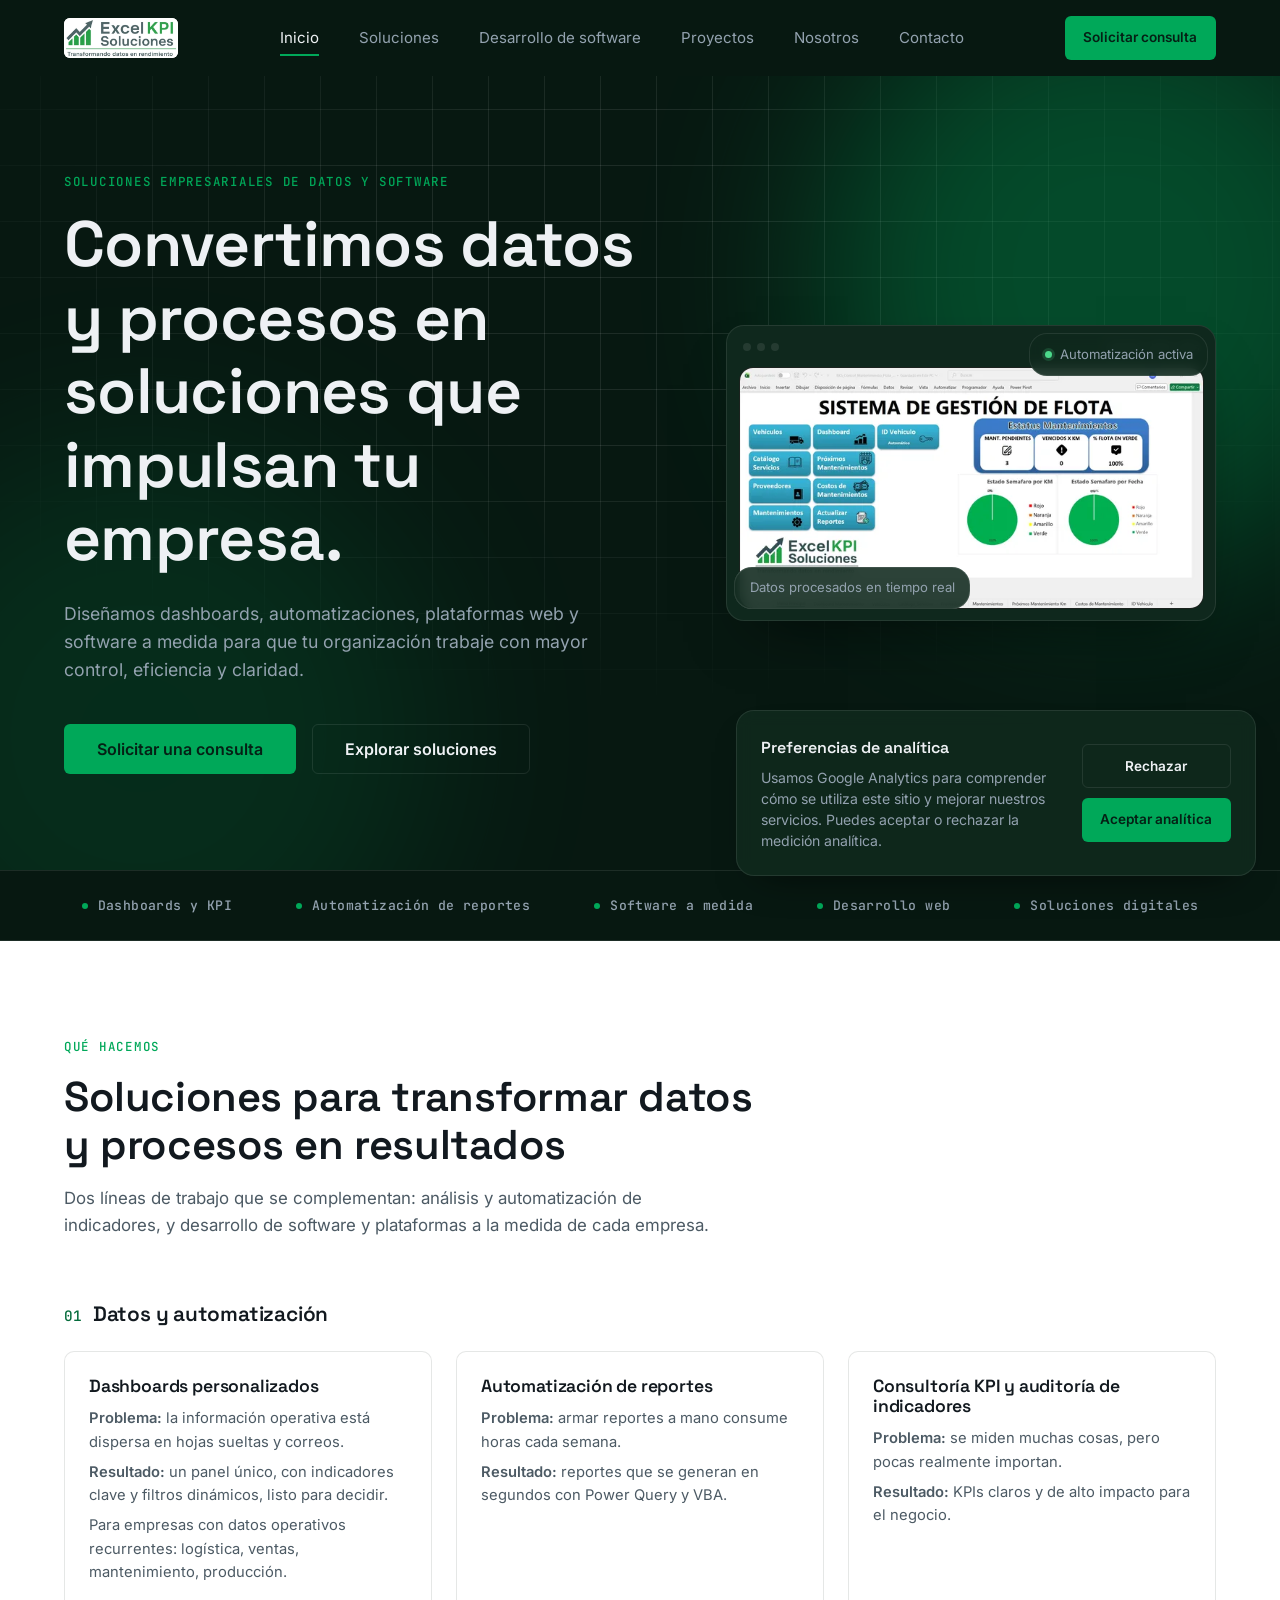
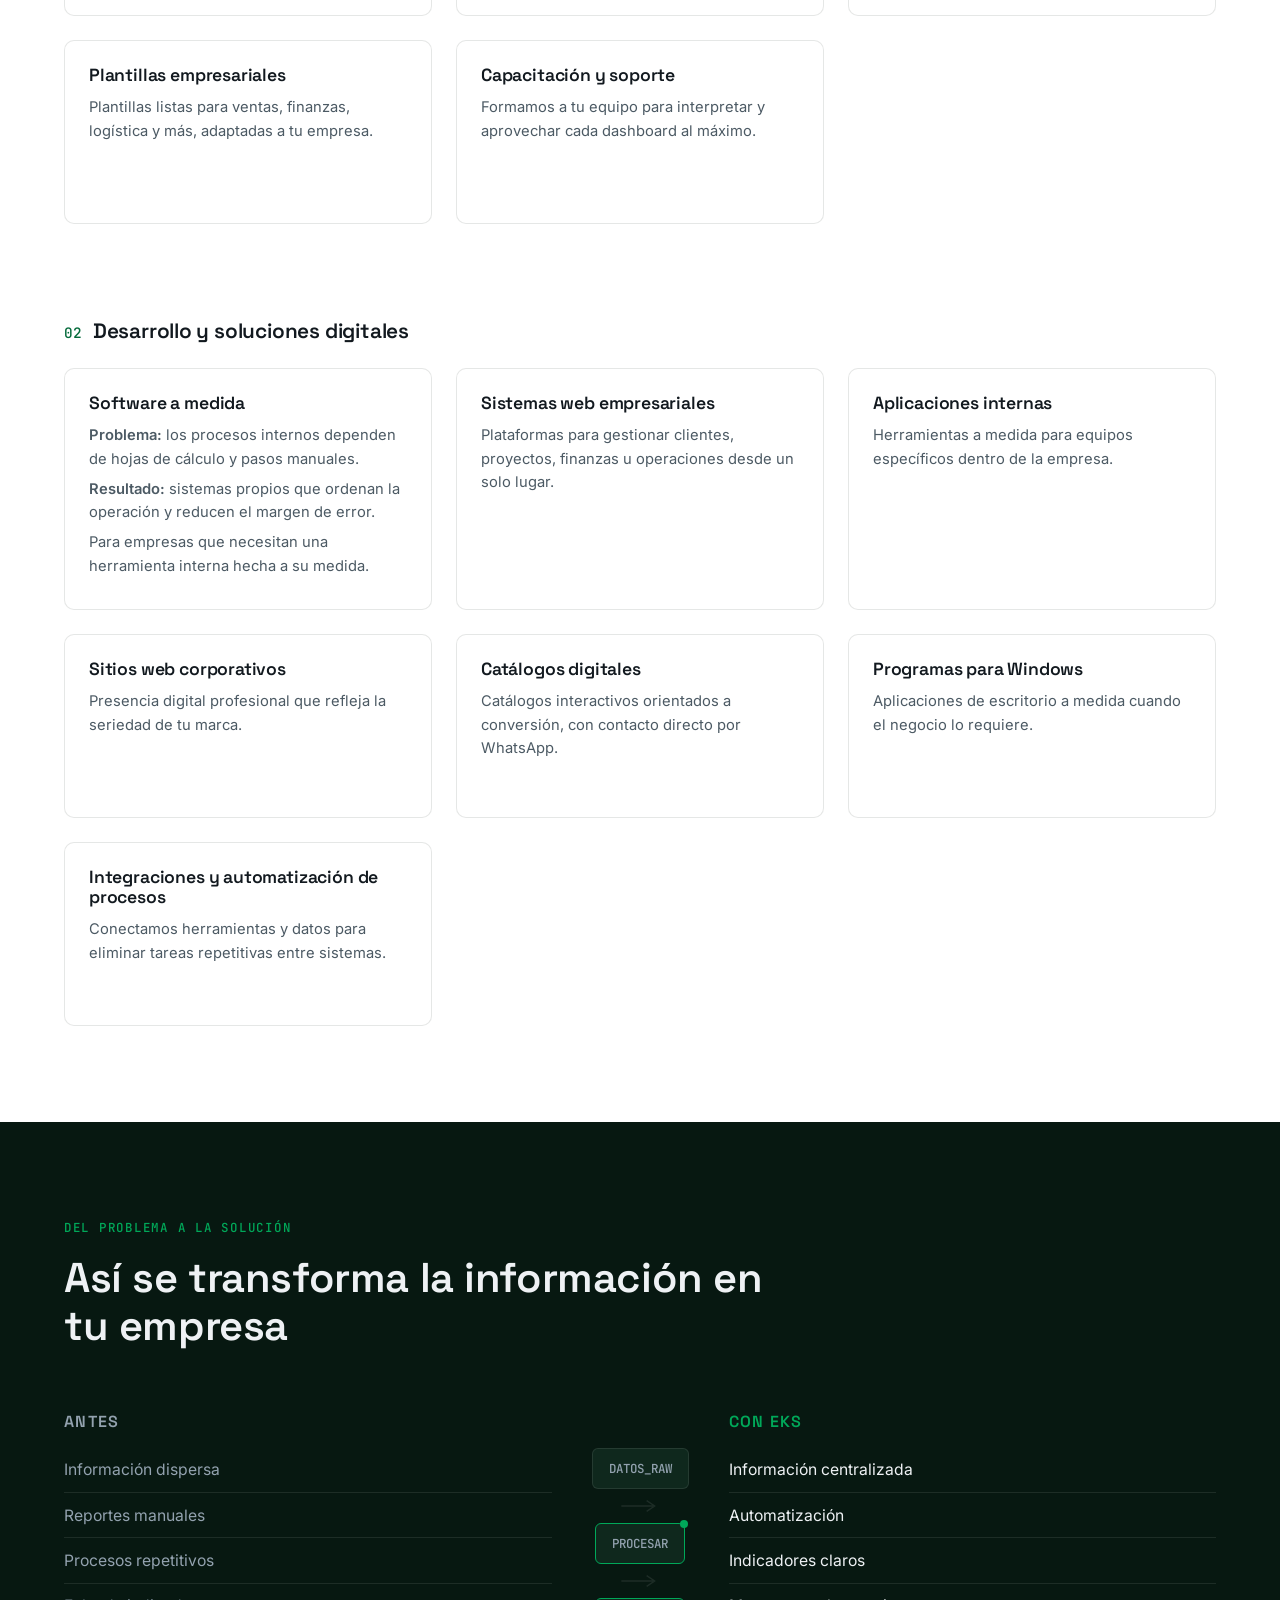
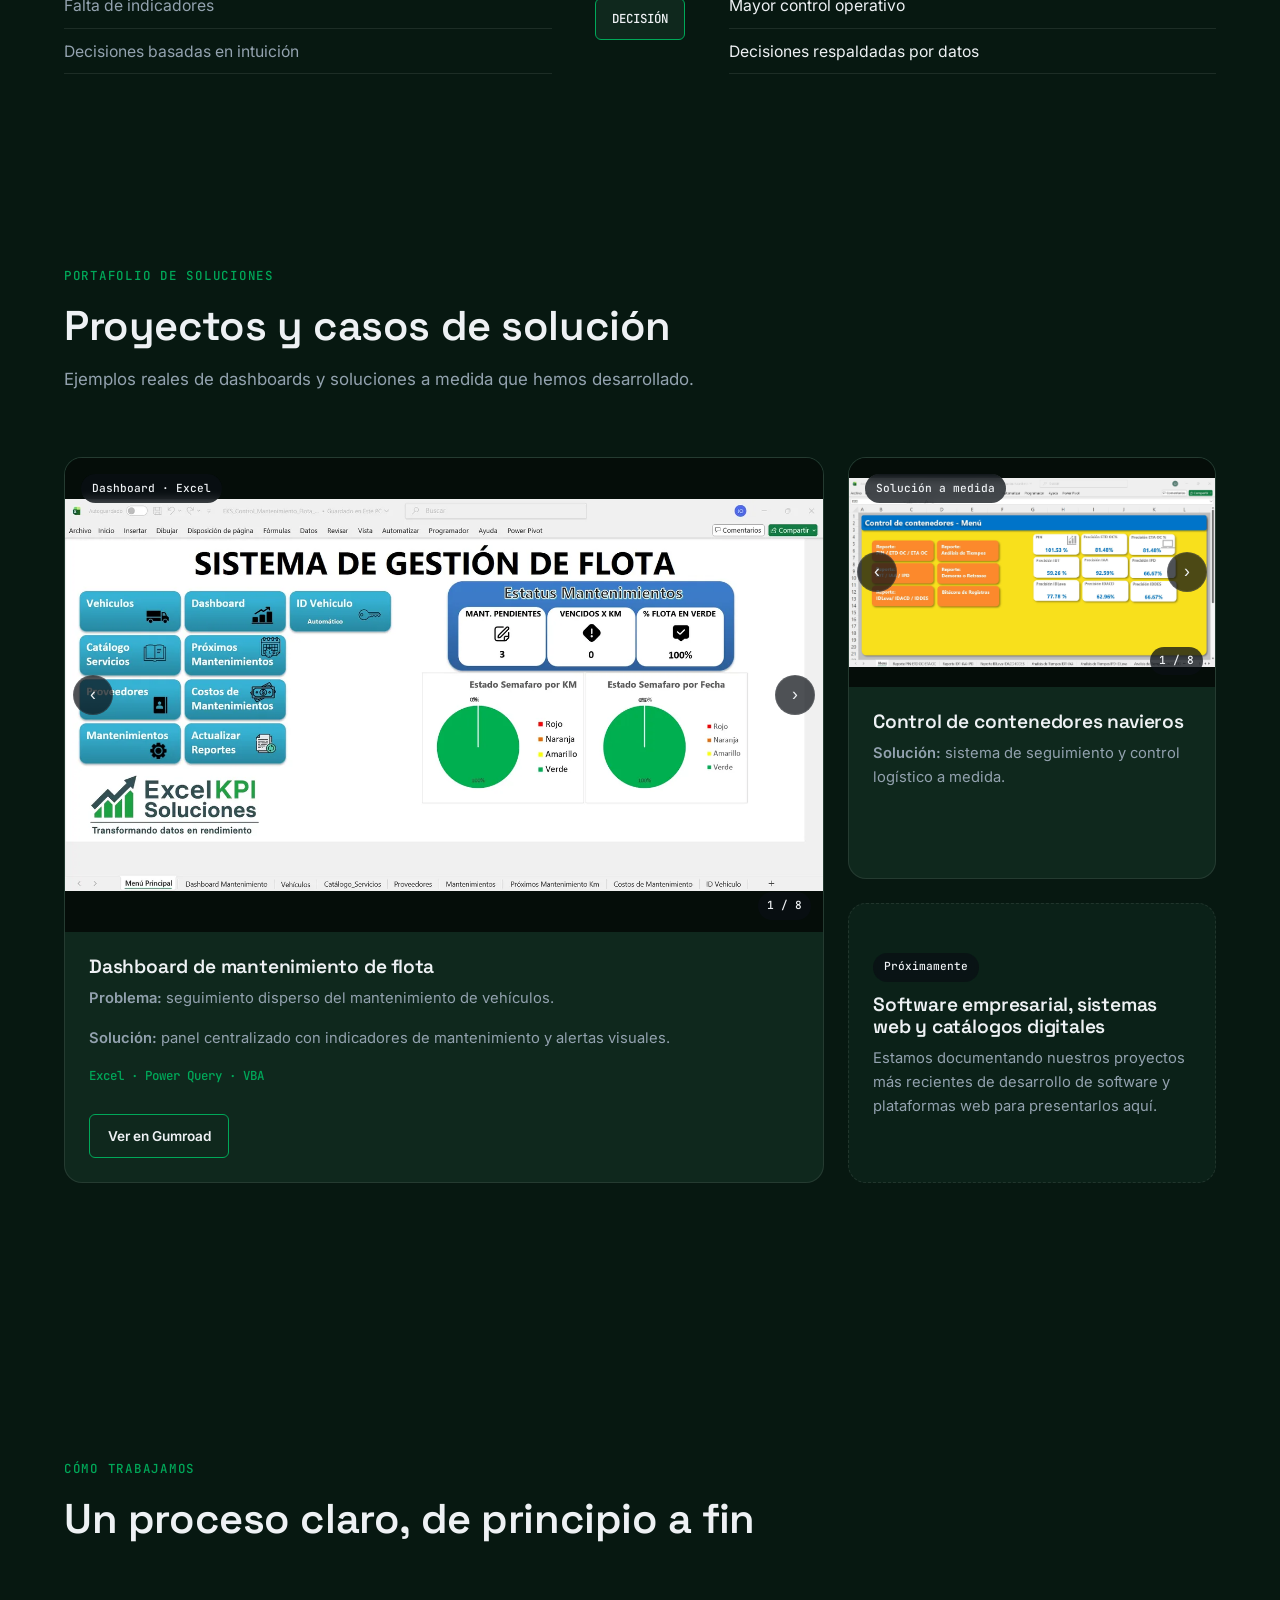
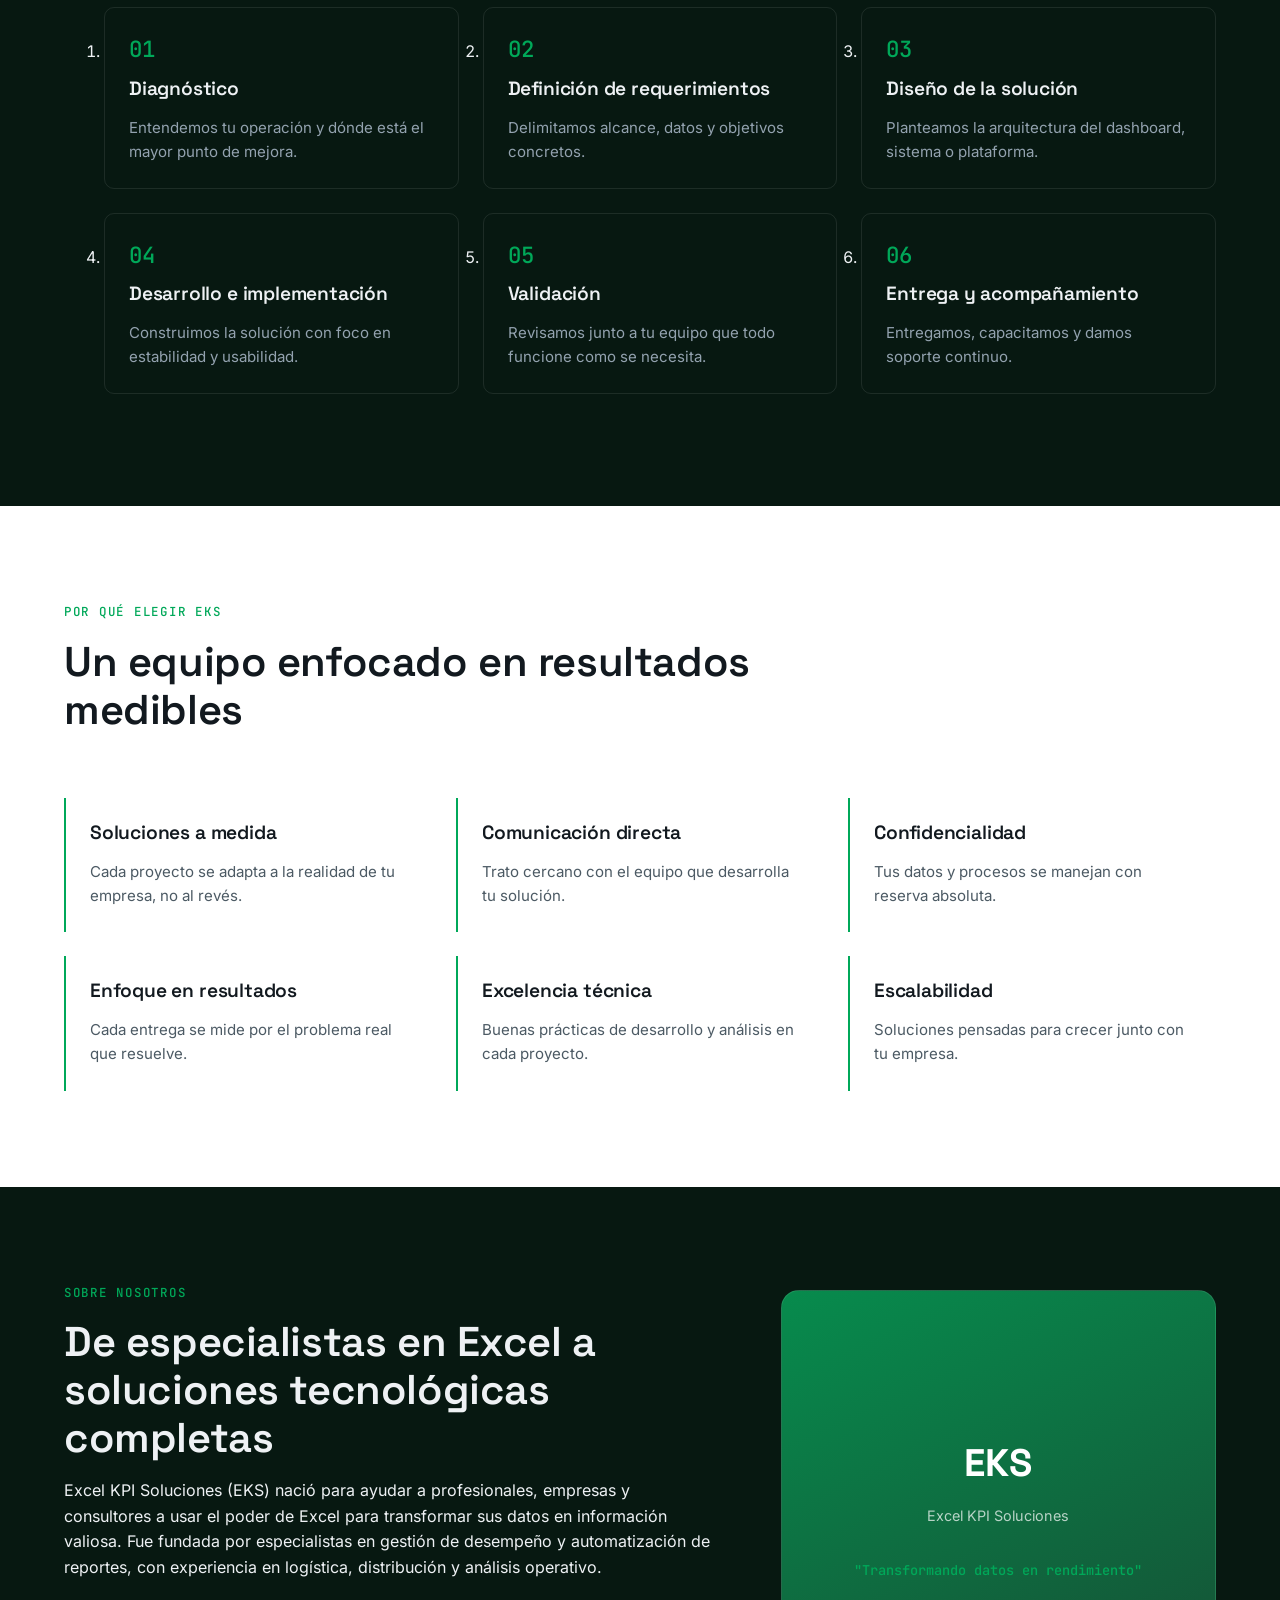
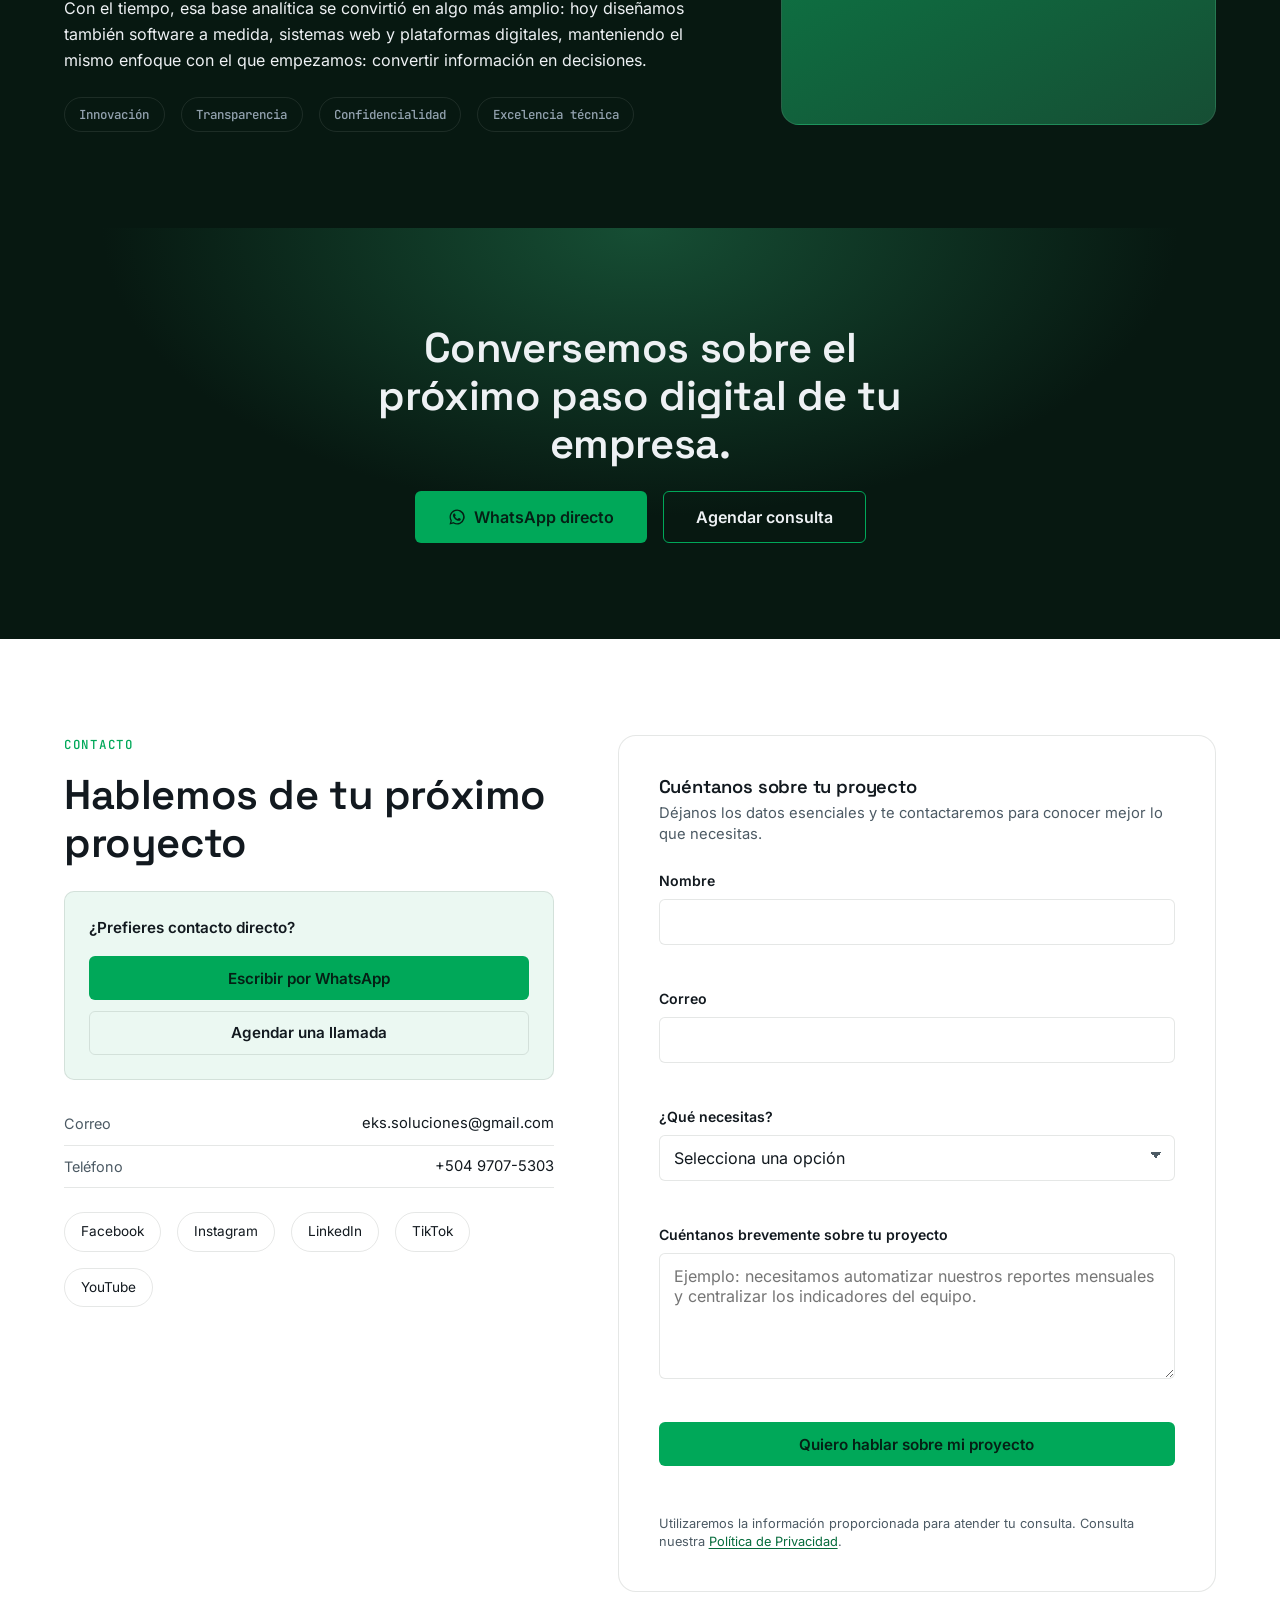
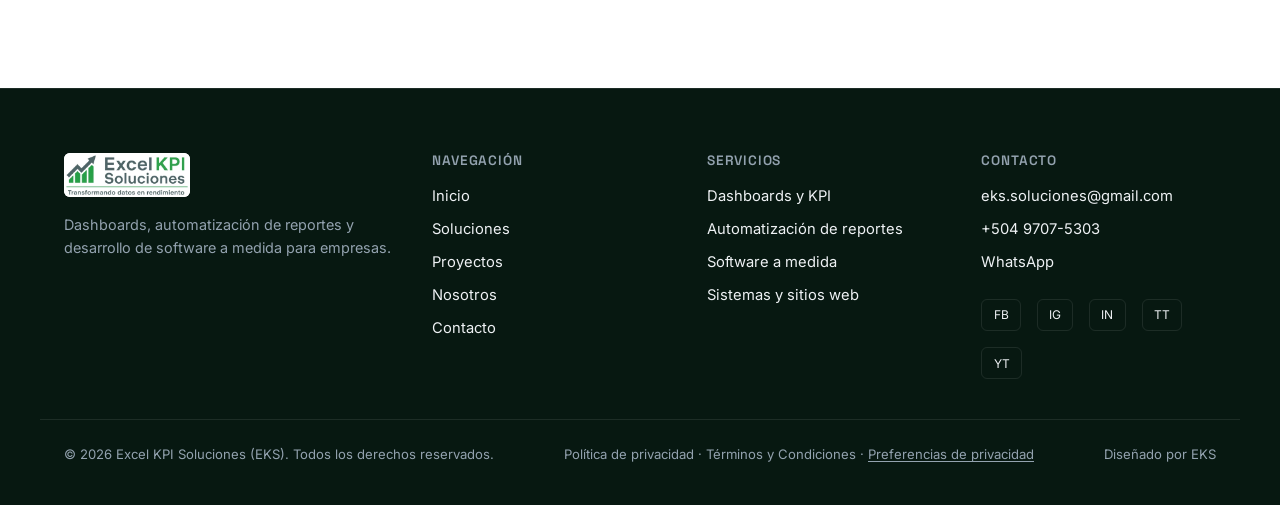
==== index.html @ 13e394a5 "feat: unify solution card layout and interactions" ====
<!DOCTYPE html>
<html lang="es">
<head>
<meta charset="UTF-8">
<meta name="viewport" content="width=device-width, initial-scale=1.0">
<title>Excel KPI Soluciones (EKS) — Dashboards, Automatización y Software a Medida</title>
<meta name="description" content="EKS diseña dashboards, automatiza reportes y desarrolla software y plataformas web a medida para que tu empresa opere con más control, eficiencia y claridad.">
<link rel="canonical" href="https://www.excelkpisoluciones.com/">

<meta property="og:type" content="website">
<meta property="og:site_name" content="Excel KPI Soluciones">
<meta property="og:title" content="Excel KPI Soluciones (EKS) — Dashboards, Automatización y Software a Medida">
<meta property="og:description" content="EKS diseña dashboards, automatiza reportes y desarrolla software y plataformas web a medida para que tu empresa opere con más control, eficiencia y claridad.">
<meta property="og:url" content="https://www.excelkpisoluciones.com/">
<meta property="og:image" content="https://www.excelkpisoluciones.com/imagenes/eks-social-card.jpg">
<meta property="og:image:type" content="image/jpeg">
<meta property="og:image:width" content="1200">
<meta property="og:image:height" content="630">
<meta property="og:image:alt" content="Excel KPI Soluciones — dashboards, automatización y software a medida">
<meta property="og:locale" content="es_HN">

<meta name="twitter:card" content="summary_large_image">
<meta name="twitter:title" content="Excel KPI Soluciones (EKS) — Dashboards, Automatización y Software a Medida">
<meta name="twitter:description" content="EKS diseña dashboards, automatiza reportes y desarrolla software y plataformas web a medida para que tu empresa opere con más control, eficiencia y claridad.">
<meta name="twitter:image" content="https://www.excelkpisoluciones.com/imagenes/eks-social-card.jpg">
<meta name="twitter:image:alt" content="Excel KPI Soluciones — dashboards, automatización y software a medida">

<link rel="icon" href="imagenes/favicon-32.png" type="image/png" sizes="32x32">
<link rel="icon" href="imagenes/favicon-48.png" type="image/png" sizes="48x48">
<link rel="apple-touch-icon" href="imagenes/apple-touch-icon.png" sizes="180x180">

<link rel="stylesheet" href="styles.css">
<script defer src="scripts.js"></script>

<script type="application/ld+json">
{
  "@context": "https://schema.org",
  "@type": "Organization",
  "name": "Excel KPI Soluciones",
  "alternateName": "EKS",
  "url": "https://www.excelkpisoluciones.com/",
  "logo": "https://www.excelkpisoluciones.com/imagenes/logo-eks-web.webp",
  "email": "eks.soluciones@gmail.com",
  "telephone": "+504-9707-5303",
  "description": "EKS diseña dashboards, automatiza reportes y desarrolla software y plataformas web a medida para que tu empresa opere con más control, eficiencia y claridad.",
  "sameAs": [
    "https://www.facebook.com/share/1BLVsN5kp8/",
    "https://www.instagram.com/excelkpisoluciones",
    "https://www.linkedin.com/company/excelkpisoluciones",
    "https://www.tiktok.com/@excelkpisoluciones",
    "https://www.youtube.com/@excelkpisoluciones"
  ]
}
</script>
</head>
<body>

<a class="skip-link" href="#contenido">Saltar al contenido</a>

<header class="site-header" id="siteHeader">
  <div class="container header-inner">
    <a href="#inicio" class="brand">
      <img
        src="imagenes/logo-eks-web.webp"
        alt="Excel KPI Soluciones"
        class="brand-logo"
        width="400"
        height="140"
        decoding="async">
    </a>

    <nav class="main-nav" id="mainNav" aria-label="Navegación principal">
      <ul class="nav-list">
        <li><a href="#inicio" class="nav-link" data-nav>Inicio</a></li>
        <li><a href="#soluciones" class="nav-link" data-nav>Soluciones</a></li>
        <li><a href="#desarrollo" class="nav-link" data-nav>Desarrollo de software</a></li>
        <li><a href="#portafolio" class="nav-link" data-nav>Proyectos</a></li>
        <li><a href="#nosotros" class="nav-link" data-nav>Nosotros</a></li>
        <li><a href="#contacto" class="nav-link" data-nav>Contacto</a></li>
      </ul>
    </nav>

    <div class="header-actions">
      <a href="#contacto" class="btn btn-primary btn-sm">Solicitar consulta</a>
      <button type="button" class="menu-toggle" id="menuToggle" aria-expanded="false" aria-controls="mobileMenu" aria-label="Abrir menú de navegación">
        <span class="menu-toggle-bar" aria-hidden="true"></span>
        <span class="menu-toggle-bar" aria-hidden="true"></span>
        <span class="menu-toggle-bar" aria-hidden="true"></span>
      </button>
    </div>
  </div>

  <div class="mobile-menu" id="mobileMenu" aria-hidden="true" inert>
    <ul class="mobile-nav-list">
      <li><a href="#inicio" data-nav-mobile>Inicio</a></li>
      <li><a href="#soluciones" data-nav-mobile>Soluciones</a></li>
      <li><a href="#desarrollo" data-nav-mobile>Desarrollo de software</a></li>
      <li><a href="#portafolio" data-nav-mobile>Proyectos</a></li>
      <li><a href="#nosotros" data-nav-mobile>Nosotros</a></li>
      <li><a href="#contacto" data-nav-mobile>Contacto</a></li>
    </ul>
    <a href="#contacto" class="btn btn-primary btn-block" data-nav-mobile>Solicitar consulta</a>
  </div>
</header>

<main id="contenido">

  <!-- HERO -->
  <section class="hero" id="inicio">
    <div class="hero-bg" aria-hidden="true">
      <div class="hero-grid"></div>
      <div class="hero-glow hero-glow-a"></div>
      <div class="hero-glow hero-glow-b"></div>
    </div>

    <div class="container hero-inner">
      <div class="hero-copy reveal">
        <p class="eyebrow">Soluciones empresariales de datos y software</p>
        <h1 class="hero-title">Convertimos datos y procesos en soluciones que impulsan tu empresa.</h1>
        <p class="hero-subtitle">Diseñamos dashboards, automatizaciones, plataformas web y software a medida para que tu organización trabaje con mayor control, eficiencia y claridad.</p>
        <div class="hero-cta-group">
          <a href="#contacto" class="btn btn-primary btn-lg">Solicitar una consulta</a>
          <a href="#soluciones" class="btn btn-ghost btn-lg">Explorar soluciones</a>
        </div>
      </div>

      <div class="hero-visual reveal">
        <div class="panel panel-main panel-main--shot">
          <div class="panel-header">
            <span class="panel-dot"></span>
            <span class="panel-dot"></span>
            <span class="panel-dot"></span>
            <span class="panel-title">panel_kpi.eks</span>
          </div>
          <div class="panel-body panel-body--shot">
            <picture>
              <source
                type="image/webp"
                srcset="imagenes/hero-flota-640.webp 640w, imagenes/hero-flota-1024.webp 1024w, imagenes/hero-flota-1440.webp 1440w"
                sizes="(max-width: 767px) calc(100vw - 3rem), (max-width: 1023px) calc(100vw - 3rem), min(560px, 42vw)">
              <img
                class="hero-shot"
                src="imagenes/Dashboard de mantenimiento de flota.jpg"
                alt="Dashboard de mantenimiento de flota desarrollado por EKS"
                width="1919"
                height="991"
                loading="eager"
                fetchpriority="high"
                decoding="async">
            </picture>
          </div>
        </div>
        <div class="panel panel-float panel-float-a">
          <span class="tag-dot"></span> Automatización activa
        </div>
        <div class="panel panel-float panel-float-b">
          Datos procesados en tiempo real
        </div>
      </div>
    </div>
  </section>

  <!-- CAPACIDADES -->
  <section class="capabilities" aria-label="Capacidades principales">
    <div class="container capabilities-inner">
      <ul class="capabilities-list">
        <li>Dashboards y KPI</li>
        <li>Automatización de reportes</li>
        <li>Software a medida</li>
        <li>Desarrollo web</li>
        <li>Soluciones digitales</li>
      </ul>
    </div>
  </section>

  <!-- SOLUCIONES -->
  <section class="solutions" id="soluciones">
    <div class="container">
      <header class="section-head reveal">
        <p class="eyebrow">Qué hacemos</p>
        <h2>Soluciones para transformar datos y procesos en resultados</h2>
        <p class="section-lede">Dos líneas de trabajo que se complementan: análisis y automatización de indicadores, y desarrollo de software y plataformas a la medida de cada empresa.</p>
      </header>

      <div class="solutions-group reveal">
        <h3 class="group-label"><span class="group-index">01</span> Datos y automatización</h3>
        <div class="solutions-grid">
          <article class="sol-card">
            <h4>Dashboards personalizados</h4>
            <p class="sol-problem"><strong>Problema:</strong> la información operativa está dispersa en hojas sueltas y correos.</p>
            <p class="sol-result"><strong>Resultado:</strong> un panel único, con indicadores clave y filtros dinámicos, listo para decidir.</p>
            <p class="sol-audience">Para empresas con datos operativos recurrentes: logística, ventas, mantenimiento, producción.</p>
          </article>
          <article class="sol-card">
            <h4>Automatización de reportes</h4>
            <p class="sol-problem"><strong>Problema:</strong> armar reportes a mano consume horas cada semana.</p>
            <p class="sol-result"><strong>Resultado:</strong> reportes que se generan en segundos con Power Query y VBA.</p>
          </article>
          <article class="sol-card">
            <h4>Consultoría KPI y auditoría de indicadores</h4>
            <p class="sol-problem"><strong>Problema:</strong> se miden muchas cosas, pero pocas realmente importan.</p>
            <p class="sol-result"><strong>Resultado:</strong> KPIs claros y de alto impacto para el negocio.</p>
          </article>
          <article class="sol-card">
            <h4>Plantillas empresariales</h4>
            <p class="sol-result">Plantillas listas para ventas, finanzas, logística y más, adaptadas a tu empresa.</p>
          </article>
          <article class="sol-card">
            <h4>Capacitación y soporte</h4>
            <p class="sol-result">Formamos a tu equipo para interpretar y aprovechar cada dashboard al máximo.</p>
          </article>
        </div>
      </div>

      <div class="solutions-group reveal" id="desarrollo">
        <h3 class="group-label"><span class="group-index">02</span> Desarrollo y soluciones digitales</h3>
        <div class="solutions-grid">
          <article class="sol-card">
            <h4>Software a medida</h4>
            <p class="sol-problem"><strong>Problema:</strong> los procesos internos dependen de hojas de cálculo y pasos manuales.</p>
            <p class="sol-result"><strong>Resultado:</strong> sistemas propios que ordenan la operación y reducen el margen de error.</p>
            <p class="sol-audience">Para empresas que necesitan una herramienta interna hecha a su medida.</p>
          </article>
          <article class="sol-card">
            <h4>Sistemas web empresariales</h4>
            <p class="sol-result">Plataformas para gestionar clientes, proyectos, finanzas u operaciones desde un solo lugar.</p>
          </article>
          <article class="sol-card">
            <h4>Aplicaciones internas</h4>
            <p class="sol-result">Herramientas a medida para equipos específicos dentro de la empresa.</p>
          </article>
          <article class="sol-card">
            <h4>Sitios web corporativos</h4>
            <p class="sol-result">Presencia digital profesional que refleja la seriedad de tu marca.</p>
          </article>
          <article class="sol-card">
            <h4>Catálogos digitales</h4>
            <p class="sol-result">Catálogos interactivos orientados a conversión, con contacto directo por WhatsApp.</p>
          </article>
          <article class="sol-card">
            <h4>Programas para Windows</h4>
            <p class="sol-result">Aplicaciones de escritorio a medida cuando el negocio lo requiere.</p>
          </article>
          <article class="sol-card">
            <h4>Integraciones y automatización de procesos</h4>
            <p class="sol-result">Conectamos herramientas y datos para eliminar tareas repetitivas entre sistemas.</p>
          </article>
        </div>
      </div>
    </div>
  </section>

  <!-- PROBLEMA A SOLUCIÓN -->
  <section class="transform">
    <div class="container">
      <header class="section-head reveal">
        <p class="eyebrow">Del problema a la solución</p>
        <h2>Así se transforma la información en tu empresa</h2>
      </header>

      <div class="transform-grid reveal">
        <div class="transform-col">
          <h3 class="transform-title transform-title--before">Antes</h3>
          <ul class="transform-list transform-list--before">
            <li>Información dispersa</li>
            <li>Reportes manuales</li>
            <li>Procesos repetitivos</li>
            <li>Falta de indicadores</li>
            <li>Decisiones basadas en intuición</li>
          </ul>
        </div>

        <div class="transform-flow" aria-hidden="true">
          <div class="flow-stage">
            <span class="flow-code">DATOS_RAW</span>
          </div>
          <svg class="flow-arrow" viewBox="0 0 60 24" aria-hidden="true"><path d="M2 12 H50 M40 4 L52 12 L40 20" stroke="currentColor" fill="none" stroke-width="2"/></svg>
          <div class="flow-stage flow-stage--processing">
            <span class="flow-code">PROCESAR</span>
            <span class="flow-pulse"></span>
          </div>
          <svg class="flow-arrow" viewBox="0 0 60 24" aria-hidden="true"><path d="M2 12 H50 M40 4 L52 12 L40 20" stroke="currentColor" fill="none" stroke-width="2"/></svg>
          <div class="flow-stage flow-stage--result">
            <span class="flow-code">DECISIÓN</span>
          </div>
        </div>

        <div class="transform-col">
          <h3 class="transform-title transform-title--after">Con EKS</h3>
          <ul class="transform-list transform-list--after">
            <li>Información centralizada</li>
            <li>Automatización</li>
            <li>Indicadores claros</li>
            <li>Mayor control operativo</li>
            <li>Decisiones respaldadas por datos</li>
          </ul>
        </div>
      </div>
    </div>
  </section>

  <!-- PORTAFOLIO -->
  <section class="portfolio" id="portafolio">
    <div class="container">
      <header class="section-head reveal">
        <p class="eyebrow">Portafolio de soluciones</p>
        <h2>Proyectos y casos de solución</h2>
        <p class="section-lede">Ejemplos reales de dashboards y soluciones a medida que hemos desarrollado.</p>
      </header>

      <div class="case-grid reveal">
        <article
          class="case-card case-card--lg"
          data-portfolio-item="fleet_dashboard"
          data-gallery="imagenes/hero-flota-1440.webp, imagenes/Dashboard de mantenimiento de flota 2.jpg, imagenes/Dashboard de mantenimiento de flota 3.jpg, imagenes/Dashboard de mantenimiento de flota 4.jpg, imagenes/Dashboard de mantenimiento de flota 5.jpg, imagenes/Dashboard de mantenimiento de flota 6.jpg, imagenes/Dashboard de mantenimiento de flota 7.jpg, imagenes/Dashboard de mantenimiento de flota 8.jpg">
          <div class="case-media case-gallery" data-inline-gallery>
            <div class="gallery-stage" tabindex="0" role="button" aria-label="Ampliar galería: Dashboard de mantenimiento de flota">
              <img class="gallery-slide is-active" src="imagenes/hero-flota-1440.webp" alt="Dashboard de mantenimiento de flota — vista 1" width="1919" height="991" loading="lazy" decoding="async">
              <img class="gallery-slide" data-src="imagenes/Dashboard de mantenimiento de flota 2.jpg" alt="Dashboard de mantenimiento de flota — vista 2" width="1918" height="994" decoding="async">
              <img class="gallery-slide" data-src="imagenes/Dashboard de mantenimiento de flota 3.jpg" alt="Dashboard de mantenimiento de flota — vista 3" width="1919" height="990" decoding="async">
              <img class="gallery-slide" data-src="imagenes/Dashboard de mantenimiento de flota 4.jpg" alt="Dashboard de mantenimiento de flota — vista 4" width="1914" height="993" decoding="async">
              <img class="gallery-slide" data-src="imagenes/Dashboard de mantenimiento de flota 5.jpg" alt="Dashboard de mantenimiento de flota — vista 5" width="1919" height="992" decoding="async">
              <img class="gallery-slide" data-src="imagenes/Dashboard de mantenimiento de flota 6.jpg" alt="Dashboard de mantenimiento de flota — vista 6" width="1917" height="987" decoding="async">
              <img class="gallery-slide" data-src="imagenes/Dashboard de mantenimiento de flota 7.jpg" alt="Dashboard de mantenimiento de flota — vista 7" width="1919" height="992" decoding="async">
              <img class="gallery-slide" data-src="imagenes/Dashboard de mantenimiento de flota 8.jpg" alt="Dashboard de mantenimiento de flota — vista 8" width="1919" height="984" decoding="async">
            </div>
            <div class="gallery-nav">
              <button type="button" class="gallery-btn gallery-prev" aria-label="Imagen anterior">‹</button>
              <button type="button" class="gallery-btn gallery-next" aria-label="Imagen siguiente">›</button>
            </div>
            <span class="gallery-counter" data-gallery-counter>1 / 8</span>
            <span class="case-tag">Dashboard · Excel</span>
          </div>
          <div class="case-body">
            <h3>Dashboard de mantenimiento de flota</h3>
            <p><strong>Problema:</strong> seguimiento disperso del mantenimiento de vehículos.</p>
            <p><strong>Solución:</strong> panel centralizado con indicadores de mantenimiento y alertas visuales.</p>
            <p class="case-tech">Excel · Power Query · VBA</p>
            <a href="https://excelkpisoluciones.gumroad.com/l/udrnfz" target="_blank" rel="noopener" class="btn btn-outline btn-sm case-cta">Ver en Gumroad</a>
          </div>
        </article>

        <article
          class="case-card"
          data-portfolio-item="container_control"
          data-gallery="imagenes/Control de contenedores navieros.jpg, imagenes/Control de contenedores navieros 2.jpg, imagenes/Control de contenedores navieros 3.jpg, imagenes/Control de contenedores navieros 4.jpg, imagenes/Control de contenedores navieros 5.jpg, imagenes/Control de contenedores navieros 6.jpg, imagenes/Control de contenedores navieros 7.jpg, imagenes/Control de contenedores navieros 8.jpg">
          <div class="case-media case-gallery" data-inline-gallery>
            <div class="gallery-stage" tabindex="0" role="button" aria-label="Ampliar galería: Control de contenedores navieros">
              <img class="gallery-slide is-active" src="imagenes/Control de contenedores navieros.jpg" alt="Control de contenedores navieros — vista 1" width="1919" height="991" loading="lazy" decoding="async">
              <img class="gallery-slide" data-src="imagenes/Control de contenedores navieros 2.jpg" alt="Control de contenedores navieros — vista 2" width="1917" height="992" decoding="async">
              <img class="gallery-slide" data-src="imagenes/Control de contenedores navieros 3.jpg" alt="Control de contenedores navieros — vista 3" width="1914" height="987" decoding="async">
              <img class="gallery-slide" data-src="imagenes/Control de contenedores navieros 4.jpg" alt="Control de contenedores navieros — vista 4" width="1913" height="992" decoding="async">
              <img class="gallery-slide" data-src="imagenes/Control de contenedores navieros 5.jpg" alt="Control de contenedores navieros — vista 5" width="1917" height="995" decoding="async">
              <img class="gallery-slide" data-src="imagenes/Control de contenedores navieros 6.jpg" alt="Control de contenedores navieros — vista 6" width="1918" height="993" decoding="async">
              <img class="gallery-slide" data-src="imagenes/Control de contenedores navieros 7.jpg" alt="Control de contenedores navieros — vista 7" width="1919" height="986" decoding="async">
              <img class="gallery-slide" data-src="imagenes/Control de contenedores navieros 8.jpg" alt="Control de contenedores navieros — vista 8" width="1919" height="988" decoding="async">
            </div>
            <div class="gallery-nav">
              <button type="button" class="gallery-btn gallery-prev" aria-label="Imagen anterior">‹</button>
              <button type="button" class="gallery-btn gallery-next" aria-label="Imagen siguiente">›</button>
            </div>
            <span class="gallery-counter" data-gallery-counter>1 / 8</span>
            <span class="case-tag">Solución a medida</span>
          </div>
          <div class="case-body">
            <h3>Control de contenedores navieros</h3>
            <p><strong>Solución:</strong> sistema de seguimiento y control logístico a medida.</p>
          </div>
        </article>

        <article class="case-card case-card--empty">
          <div class="case-body">
            <span class="case-tag">Próximamente</span>
            <h3>Software empresarial, sistemas web y catálogos digitales</h3>
            <p>Estamos documentando nuestros proyectos más recientes de desarrollo de software y plataformas web para presentarlos aquí.</p>
          </div>
        </article>
      </div>

      <div class="portfolio-cta reveal">
        <a href="https://excelkpisoluciones.gumroad.com/l/udrnfz" target="_blank" rel="noopener" class="btn btn-outline">Ver catálogo completo de plantillas</a>
        <a href="#contacto" class="btn btn-ghost">Solicitar información</a>
      </div>
    </div>
  </section>

  <!-- PROCESO -->
  <section class="process">
    <div class="container">
      <header class="section-head reveal">
        <p class="eyebrow">Cómo trabajamos</p>
        <h2>Un proceso claro, de principio a fin</h2>
      </header>

      <ol class="process-flow reveal">
        <li class="process-step"><span class="process-num">01</span><h3>Diagnóstico</h3><p>Entendemos tu operación y dónde está el mayor punto de mejora.</p></li>
        <li class="process-step"><span class="process-num">02</span><h3>Definición de requerimientos</h3><p>Delimitamos alcance, datos y objetivos concretos.</p></li>
        <li class="process-step"><span class="process-num">03</span><h3>Diseño de la solución</h3><p>Planteamos la arquitectura del dashboard, sistema o plataforma.</p></li>
        <li class="process-step"><span class="process-num">04</span><h3>Desarrollo e implementación</h3><p>Construimos la solución con foco en estabilidad y usabilidad.</p></li>
        <li class="process-step"><span class="process-num">05</span><h3>Validación</h3><p>Revisamos junto a tu equipo que todo funcione como se necesita.</p></li>
        <li class="process-step"><span class="process-num">06</span><h3>Entrega y acompañamiento</h3><p>Entregamos, capacitamos y damos soporte continuo.</p></li>
      </ol>
    </div>
  </section>

  <!-- POR QUÉ ELEGIR EKS -->
  <section class="why">
    <div class="container">
      <header class="section-head reveal">
        <p class="eyebrow">Por qué elegir EKS</p>
        <h2>Un equipo enfocado en resultados medibles</h2>
      </header>
      <div class="why-grid reveal">
        <div class="why-item"><h3>Soluciones a medida</h3><p>Cada proyecto se adapta a la realidad de tu empresa, no al revés.</p></div>
        <div class="why-item"><h3>Comunicación directa</h3><p>Trato cercano con el equipo que desarrolla tu solución.</p></div>
        <div class="why-item"><h3>Confidencialidad</h3><p>Tus datos y procesos se manejan con reserva absoluta.</p></div>
        <div class="why-item"><h3>Enfoque en resultados</h3><p>Cada entrega se mide por el problema real que resuelve.</p></div>
        <div class="why-item"><h3>Excelencia técnica</h3><p>Buenas prácticas de desarrollo y análisis en cada proyecto.</p></div>
        <div class="why-item"><h3>Escalabilidad</h3><p>Soluciones pensadas para crecer junto con tu empresa.</p></div>
      </div>
    </div>
  </section>

  <!-- SOBRE NOSOTROS -->
  <section class="about" id="nosotros">
    <div class="container about-grid">
      <div class="about-copy reveal">
        <p class="eyebrow">Sobre nosotros</p>
        <h2>De especialistas en Excel a soluciones tecnológicas completas</h2>
        <p>Excel KPI Soluciones (EKS) nació para ayudar a profesionales, empresas y consultores a usar el poder de Excel para transformar sus datos en información valiosa. Fue fundada por especialistas en gestión de desempeño y automatización de reportes, con experiencia en logística, distribución y análisis operativo.</p>
        <p>Con el tiempo, esa base analítica se convirtió en algo más amplio: hoy diseñamos también software a medida, sistemas web y plataformas digitales, manteniendo el mismo enfoque con el que empezamos: convertir información en decisiones.</p>
        <ul class="values-list">
          <li>Innovación</li>
          <li>Transparencia</li>
          <li>Confidencialidad</li>
          <li>Excelencia técnica</li>
        </ul>
      </div>
      <div class="about-visual reveal" aria-hidden="true">
        <div class="about-panel">
          <span class="about-panel-label">EKS</span>
          <span class="about-panel-sub">Excel KPI Soluciones</span>
          <span class="about-panel-quote">"Transformando datos en rendimiento"</span>
        </div>
      </div>
    </div>
  </section>

  <!-- CTA CORPORATIVO -->
  <section class="cta-band">
    <div class="cta-band-bg" aria-hidden="true"></div>
    <div class="container cta-band-inner reveal">
      <h2>Conversemos sobre el próximo paso digital de tu empresa.</h2>
      <div class="cta-band-actions">
        <a href="https://wa.me/50497075303" target="_blank" rel="noopener" class="btn btn-primary btn-lg">
          <svg class="btn-icon" viewBox="0 0 24 24" aria-hidden="true"><path fill="currentColor" d="M12 2a10 10 0 0 0-8.6 15L2 22l5.2-1.4A10 10 0 1 0 12 2Zm0 18.2a8.2 8.2 0 0 1-4.2-1.2l-.3-.2-3.1.8.8-3-.2-.3A8.2 8.2 0 1 1 12 20.2Zm4.5-6.1c-.2-.1-1.5-.7-1.7-.8-.2-.1-.4-.1-.6.1s-.7.8-.9 1c-.1.2-.3.2-.6.1-.2-.1-1-.4-2-1.2-.7-.6-1.2-1.4-1.4-1.6-.1-.2 0-.4.1-.5l.4-.5c.1-.1.2-.3.3-.4.1-.2 0-.3 0-.5s-.6-1.5-.8-2c-.2-.5-.4-.4-.6-.4h-.5c-.2 0-.5.1-.7.3-.2.2-.9.9-.9 2.2s.9 2.5 1 2.7c.1.2 1.8 2.8 4.4 3.9.6.3 1.1.4 1.5.5.6.2 1.2.2 1.6.1.5-.1 1.5-.6 1.7-1.2.2-.6.2-1.1.1-1.2-.1-.1-.2-.2-.4-.3Z"/></svg>
          WhatsApp directo
        </a>
        <a href="https://calendly.com/eks-soluciones/30min" target="_blank" rel="noopener" class="btn btn-outline btn-lg">Agendar consulta</a>
      </div>
    </div>
  </section>

  <!-- CONTACTO -->
  <section class="contact" id="contacto">
    <div class="container contact-grid">
      <div class="contact-info reveal">
        <p class="eyebrow">Contacto</p>
        <h2>Hablemos de tu próximo proyecto</h2>

        <div class="contact-direct">
          <p class="contact-direct__title">¿Prefieres contacto directo?</p>
          <div class="contact-direct__actions">
            <a
              href="https://wa.me/50497075303"
              target="_blank"
              rel="noopener"
              class="btn btn-primary contact-direct__btn"
            >Escribir por WhatsApp</a>
            <a
              href="https://calendly.com/eks-soluciones/30min"
              target="_blank"
              rel="noopener"
              class="btn btn-ghost contact-direct__btn"
            >Agendar una llamada</a>
          </div>
        </div>

        <ul class="contact-list contact-list--meta">
          <li>
            <span class="contact-label">Correo</span>
            <a href="mailto:eks.soluciones@gmail.com">eks.soluciones@gmail.com</a>
          </li>
          <li>
            <span class="contact-label">Teléfono</span>
            <a href="tel:+50497075303">+504 9707-5303</a>
          </li>
        </ul>

        <div class="social-row" aria-label="Redes sociales de EKS">
          <a href="https://www.facebook.com/share/1BLVsN5kp8/" target="_blank" rel="noopener" aria-label="Facebook de EKS" class="social-link">Facebook</a>
          <a href="https://www.instagram.com/excelkpisoluciones" target="_blank" rel="noopener" aria-label="Instagram de EKS" class="social-link">Instagram</a>
          <a href="https://www.linkedin.com/company/excelkpisoluciones" target="_blank" rel="noopener" aria-label="LinkedIn de EKS" class="social-link">LinkedIn</a>
          <a href="https://www.tiktok.com/@excelkpisoluciones" target="_blank" rel="noopener" aria-label="TikTok de EKS" class="social-link">TikTok</a>
          <a href="https://www.youtube.com/@excelkpisoluciones" target="_blank" rel="noopener" aria-label="YouTube de EKS" class="social-link">YouTube</a>
        </div>
      </div>

      <form
        class="contact-form reveal"
        id="contactForm"
        name="contacto-eks"
        method="POST"
        data-netlify="true"
        netlify-honeypot="bot-field"
        novalidate
      >
        <input type="hidden" name="form-name" value="contacto-eks">
        <input
          type="hidden"
          name="subject"
          data-remove-prefix
          value="Nueva consulta desde Excel KPI Soluciones"
        >

        <div class="form-intro">
          <h3 class="form-intro__title">Cuéntanos sobre tu proyecto</h3>
          <p class="form-intro__text">Déjanos los datos esenciales y te contactaremos para conocer mejor lo que necesitas.</p>
        </div>

        <div class="form-row">
          <label for="fieldName">Nombre</label>
          <input type="text" id="fieldName" name="name" autocomplete="name" required aria-describedby="errName">
          <span class="form-error" id="errName" role="alert"></span>
        </div>
        <div class="form-row">
          <label for="fieldEmail">Correo</label>
          <input type="email" id="fieldEmail" name="email" autocomplete="email" required aria-describedby="errEmail">
          <span class="form-error" id="errEmail" role="alert"></span>
        </div>
        <div class="form-row">
          <label for="fieldService">¿Qué necesitas?</label>
          <select id="fieldService" name="service" required aria-describedby="errService">
            <option value="" selected disabled>Selecciona una opción</option>
            <option value="dashboard_kpi">Dashboards y KPI</option>
            <option value="automatizacion">Automatización de reportes o procesos</option>
            <option value="software_medida">Software a medida</option>
            <option value="sistemas_web">Sistemas web empresariales</option>
            <option value="sitio_catalogo">Sitio web o catálogo digital</option>
            <option value="consultoria_capacitacion">Consultoría KPI o capacitación</option>
            <option value="otro">Otro</option>
          </select>
          <span class="form-error" id="errService" role="alert"></span>
        </div>
        <div class="form-row">
          <label for="fieldMessage">Cuéntanos brevemente sobre tu proyecto</label>
          <textarea
            id="fieldMessage"
            name="message"
            rows="5"
            required
            aria-describedby="errMessage"
            placeholder="Ejemplo: necesitamos automatizar nuestros reportes mensuales y centralizar los indicadores del equipo."
          ></textarea>
          <span class="form-error" id="errMessage" role="alert"></span>
        </div>

        <div class="form-row form-row--hp" aria-hidden="true">
          <label for="fieldHp">No llenar este campo</label>
          <input type="text" id="fieldHp" name="bot-field" tabindex="-1" autocomplete="off">
        </div>

        <button type="submit" class="btn btn-primary btn-block">Quiero hablar sobre mi proyecto</button>
        <p class="form-status" id="formStatus" role="status" aria-live="polite"></p>
        <p class="form-privacy-note">Utilizaremos la información proporcionada para atender tu consulta. Consulta nuestra <a href="/privacidad/">Política de Privacidad</a>.</p>
      </form>
    </div>
  </section>

</main>

<footer class="site-footer">
  <div class="container footer-grid">
    <div class="footer-brand">
      <img
        src="imagenes/logo-eks-web.webp"
        alt="Excel KPI Soluciones"
        class="brand-logo brand-logo--footer"
        width="400"
        height="140"
        loading="lazy"
        decoding="async">
      <p>Dashboards, automatización de reportes y desarrollo de software a medida para empresas.</p>
    </div>

    <div class="footer-col">
      <h3>Navegación</h3>
      <ul>
        <li><a href="#inicio">Inicio</a></li>
        <li><a href="#soluciones">Soluciones</a></li>
        <li><a href="#portafolio">Proyectos</a></li>
        <li><a href="#nosotros">Nosotros</a></li>
        <li><a href="#contacto">Contacto</a></li>
      </ul>
    </div>

    <div class="footer-col">
      <h3>Servicios</h3>
      <ul>
        <li>Dashboards y KPI</li>
        <li>Automatización de reportes</li>
        <li>Software a medida</li>
        <li>Sistemas y sitios web</li>
      </ul>
    </div>

    <div class="footer-col">
      <h3>Contacto</h3>
      <ul>
        <li><a href="mailto:eks.soluciones@gmail.com">eks.soluciones@gmail.com</a></li>
        <li><a href="tel:+50497075303">+504 9707-5303</a></li>
        <li><a href="https://wa.me/50497075303" target="_blank" rel="noopener">WhatsApp</a></li>
      </ul>
      <div class="social-row social-row--footer">
        <a href="https://www.facebook.com/share/1BLVsN5kp8/" target="_blank" rel="noopener" aria-label="Facebook">FB</a>
        <a href="https://www.instagram.com/excelkpisoluciones" target="_blank" rel="noopener" aria-label="Instagram">IG</a>
        <a href="https://www.linkedin.com/company/excelkpisoluciones" target="_blank" rel="noopener" aria-label="LinkedIn">IN</a>
        <a href="https://www.tiktok.com/@excelkpisoluciones" target="_blank" rel="noopener" aria-label="TikTok">TT</a>
        <a href="https://www.youtube.com/@excelkpisoluciones" target="_blank" rel="noopener" aria-label="YouTube">YT</a>
      </div>
    </div>
  </div>

  <div class="container footer-bottom">
    <p>© <span id="footerYear"></span> Excel KPI Soluciones (EKS). Todos los derechos reservados.</p>
    <p class="footer-legal">
      <a href="/privacidad/">Política de privacidad</a> · <a href="/terminos/">Términos y Condiciones</a>
      · <button type="button" class="footer-privacy-btn" id="privacyPreferencesBtn">Preferencias de privacidad</button>
    </p>
    <p class="footer-credit">Diseñado por EKS</p>
  </div>
</footer>

<div id="lightbox" class="lightbox" role="dialog" aria-modal="true" aria-labelledby="lightboxTitle" hidden>
  <div class="lightbox-dialog" role="document">
    <button type="button" class="lightbox-close" id="lightboxClose" aria-label="Cerrar galería">&times;</button>
    <p class="lightbox-title" id="lightboxTitle">Galería de proyecto</p>
    <div class="lightbox-stage">
      <img class="lightbox-img" id="lightboxImg" src="" alt="">
    </div>
    <div class="lightbox-toolbar">
      <button type="button" class="lightbox-nav prev" id="lightboxPrev" aria-label="Imagen anterior">‹</button>
      <div class="lightbox-dots" id="lightboxDots" role="tablist" aria-label="Selección de imagen"></div>
      <button type="button" class="lightbox-nav next" id="lightboxNext" aria-label="Imagen siguiente">›</button>
      <span class="lightbox-counter" id="lightboxCounter"></span>
    </div>
  </div>
</div>

<div
  id="analyticsConsent"
  class="analytics-consent"
  role="region"
  aria-labelledby="analyticsConsentTitle"
  hidden>
  <div class="analytics-consent__inner">
    <div class="analytics-consent__copy">
      <p class="analytics-consent__title" id="analyticsConsentTitle">Preferencias de analítica</p>
      <p class="analytics-consent__text">
        Usamos Google Analytics para comprender cómo se utiliza este sitio y mejorar nuestros servicios.
        Puedes aceptar o rechazar la medición analítica.
      </p>
    </div>
    <div class="analytics-consent__actions">
      <button type="button" class="btn btn-ghost btn-sm" id="analyticsConsentDeny">Rechazar</button>
      <button type="button" class="btn btn-primary btn-sm" id="analyticsConsentAllow">Aceptar analítica</button>
    </div>
  </div>
</div>

</body>
</html>
---- styles.css ----
/* ==========================================================================
   EKS — Design tokens & base styles

   Colores de marca confirmados por EKS: verde oscuro #164E34, verde medio
   #078B4D, verde brillante #00A859 y blanco #FFFFFF. El verde medio es el
   protagonista visual (--brand-primary); el verde brillante se usa como
   acento en indicadores, líneas y CTAs (--brand-secondary); el verde
   oscuro da profundidad a fondos y degradados (--brand-primary-dark).
   ========================================================================== */

/* Self-hosted WOFF2 (latin) — only weights used by the landing.
   Sources: @fontsource Inter / Space Grotesk / JetBrains Mono (OFL). */
@font-face {
  font-family: "Inter";
  src: url("assets/fonts/inter-latin-400.woff2") format("woff2");
  font-style: normal;
  font-weight: 400;
  font-display: swap;
}

@font-face {
  font-family: "Inter";
  src: url("assets/fonts/inter-latin-600.woff2") format("woff2");
  font-style: normal;
  font-weight: 600;
  font-display: swap;
}

@font-face {
  font-family: "Space Grotesk";
  src: url("assets/fonts/space-grotesk-latin-600.woff2") format("woff2");
  font-style: normal;
  font-weight: 600;
  font-display: swap;
}

@font-face {
  font-family: "Space Grotesk";
  src: url("assets/fonts/space-grotesk-latin-700.woff2") format("woff2");
  font-style: normal;
  font-weight: 700;
  font-display: swap;
}

@font-face {
  font-family: "JetBrains Mono";
  src: url("assets/fonts/jetbrains-mono-latin-500.woff2") format("woff2");
  font-style: normal;
  font-weight: 500;
  font-display: swap;
}

:root {
  /* Marca — colores reales de EKS */
  --brand-primary: #078B4D;
  --brand-primary-light: #00A859;
  --brand-primary-dark: #164E34;
  --brand-secondary: #00A859;
  --brand-secondary-dark: #078B4D;

  /* Fondo y superficies */
  --background-dark: #071811;
  --background-dark-alt: #0B2118;
  --surface: #0F281D;
  --background-light: #FFFFFF;
  --surface-light: #FFFFFF;
  --border-subtle: rgba(255, 255, 255, 0.09);
  --border-subtle-light: rgba(7, 26, 18, 0.10);

  /* Texto */
  --text-primary: #EEF1F4;
  --text-secondary: #93A2AF;
  --text-on-light: #12191F;
  --text-on-light-secondary: #4C5A64;

  /* Tipografía */
  --font-display: "Space Grotesk", "Inter", system-ui, sans-serif;
  --font-body: "Inter", system-ui, sans-serif;
  --font-mono: "JetBrains Mono", ui-monospace, monospace;

  /* Layout */
  --container-width: 1200px;
  --space-1: 0.5rem;
  --space-2: 1rem;
  --space-3: 1.5rem;
  --space-4: 2.5rem;
  --space-5: 4rem;
  --space-6: 6rem;
  --radius-sm: 6px;
  --radius-md: 10px;
  --radius-lg: 18px;

  --ease: cubic-bezier(0.22, 1, 0.36, 1);
  --header-height: 84px;
}

*,
*::before,
*::after {
  box-sizing: border-box;
}

html {
  scroll-behavior: smooth;
  scroll-padding-top: var(--header-height, 84px);
  overflow-x: clip;
}

@media (prefers-reduced-motion: reduce) {
  html {
    scroll-behavior: auto;
  }
  *,
  *::before,
  *::after {
    animation-duration: 0.001ms !important;
    animation-iteration-count: 1 !important;
    transition-duration: 0.001ms !important;
    scroll-behavior: auto !important;
  }
}

body {
  margin: 0;
  font-family: var(--font-body);
  font-weight: 400;
  background: var(--background-dark);
  color: var(--text-primary);
  line-height: 1.6;
  -webkit-font-smoothing: antialiased;
  overflow-x: clip;
}

img {
  max-width: 100%;
  display: block;
}

a {
  color: inherit;
  text-decoration: none;
}

ul {
  list-style: none;
  margin: 0;
  padding: 0;
}

h1, h2, h3, h4 {
  font-family: var(--font-display);
  font-weight: 600;
  line-height: 1.15;
  margin: 0 0 var(--space-2);
  letter-spacing: -0.01em;
}

h1 { font-size: clamp(2.4rem, 5vw, 4rem); }
h2 { font-size: clamp(1.9rem, 3.4vw, 2.6rem); }
h3 { font-size: 1.2rem; }

p { margin: 0 0 var(--space-2); }

.container {
  max-width: var(--container-width);
  margin-inline: auto;
  padding-inline: var(--space-3);
}

.skip-link {
  position: absolute;
  left: 1rem;
  top: -60px;
  background: var(--brand-secondary);
  color: var(--text-on-light);
  padding: 0.6rem 1rem;
  border-radius: var(--radius-sm);
  z-index: 1000;
  transition: top 0.2s var(--ease);
  font-weight: 600;
}

.skip-link:focus {
  top: 1rem;
}

:focus-visible {
  outline: 2px solid var(--brand-secondary);
  outline-offset: 3px;
}

section {
  padding-block: var(--space-6);
}

.eyebrow {
  font-family: var(--font-mono);
  font-weight: 500;
  text-transform: uppercase;
  letter-spacing: 0.14em;
  font-size: 0.78rem;
  color: var(--brand-secondary);
  margin-bottom: var(--space-2);
}

/* Mono UI chrome: match self-hosted JetBrains Mono 500
   (body inherits 400; only weight 500 is shipped for mono). */
.panel-title,
.capabilities-list li,
.group-index,
.flow-stage,
.case-media--missing::after,
.case-tag,
.case-tech,
.process-num,
.values-list li,
.about-panel-quote,
.gallery-counter,
.lightbox-counter {
  font-weight: 500;
}

.section-head {
  max-width: 700px;
  margin-bottom: var(--space-5);
}

.section-lede {
  color: var(--text-secondary);
  font-size: 1.05rem;
  max-width: 60ch;
}

/* Light sections */
.solutions,
.why,
.contact {
  background: var(--background-light);
  color: var(--text-on-light);
}

.solutions .section-lede,
.why .section-lede { color: var(--text-on-light-secondary); }


/* ==========================================================================
   Header & navigation
   ========================================================================== */

.site-header {
  position: sticky;
  top: 0;
  z-index: 500;
  background: transparent;
  transition: background 0.3s var(--ease), box-shadow 0.3s var(--ease), padding 0.3s var(--ease);
  padding-block: var(--space-2);
}

.site-header.is-scrolled {
  background: rgba(10, 15, 20, 0.86);
  backdrop-filter: blur(10px);
  box-shadow: 0 1px 0 var(--border-subtle);
  padding-block: 0.6rem;
}

.header-inner {
  display: flex;
  align-items: center;
  justify-content: space-between;
  gap: var(--space-3);
}

.brand-logo {
  display: block;
  height: 40px;
  width: auto;
  max-width: min(148px, 46vw);
  object-fit: contain;
  object-position: left center;
  border-radius: var(--radius-sm);
  background: #fff;
}

.brand-logo--footer {
  height: 44px;
  max-width: min(168px, 70vw);
}

.brand:focus-visible {
  outline: 2px solid var(--brand-secondary);
  outline-offset: 3px;
  border-radius: var(--radius-sm);
}

.main-nav .nav-list {
  display: flex;
  gap: var(--space-4);
}

.nav-link {
  font-size: 0.94rem;
  color: var(--text-secondary);
  padding: 0.4rem 0;
  position: relative;
}

.nav-link::after {
  content: "";
  position: absolute;
  left: 0; right: 0; bottom: -2px;
  height: 2px;
  background: var(--brand-secondary);
  transform: scaleX(0);
  transform-origin: left;
  transition: transform 0.25s var(--ease);
}

.nav-link:hover,
.nav-link[aria-current="true"] {
  color: var(--text-primary);
}

.nav-link:hover::after,
.nav-link[aria-current="true"]::after {
  transform: scaleX(1);
}

.header-actions {
  display: flex;
  align-items: center;
  gap: var(--space-2);
}

.menu-toggle {
  display: none;
  flex-direction: column;
  gap: 5px;
  background: none;
  border: 0;
  cursor: pointer;
  padding: 8px;
}

.menu-toggle-bar {
  width: 22px;
  height: 2px;
  background: var(--text-primary);
  transition: transform 0.25s var(--ease), opacity 0.2s var(--ease);
}

.mobile-menu {
  display: none;
}

/* ==========================================================================
   Buttons
   ========================================================================== */

.btn {
  display: inline-flex;
  align-items: center;
  justify-content: center;
  gap: 0.5rem;
  font-family: var(--font-body);
  font-weight: 600;
  font-size: 0.95rem;
  padding: 0.8rem 1.5rem;
  border-radius: var(--radius-sm);
  border: 1px solid transparent;
  cursor: pointer;
  transition: transform 0.2s var(--ease), background 0.2s var(--ease), border-color 0.2s var(--ease), color 0.2s var(--ease);
  min-height: 44px;
  line-height: 1;
}

.btn:hover { transform: translateY(-2px); }
.btn:active { transform: translateY(0); }

.btn-icon { width: 18px; height: 18px; }

.btn-primary {
  background: var(--brand-secondary);
  color: #052015;
}
.btn-primary:hover { background: var(--brand-secondary-dark); }

.btn-outline {
  background: transparent;
  border-color: var(--brand-primary-light);
  color: var(--text-primary);
}
.btn-outline:hover { border-color: var(--brand-secondary); }

.btn-ghost {
  background: transparent;
  color: var(--text-primary);
  border-color: var(--border-subtle);
}
.btn-ghost:hover { border-color: var(--text-secondary); }

.btn-lg { padding: 1rem 2rem; font-size: 1rem; }
.btn-sm { padding: 0.55rem 1.1rem; font-size: 0.85rem; }
.btn-block { width: 100%; }

/* Light-section variants (Soluciones / Por qué / Contacto) */
.solutions .btn-ghost,
.why .btn-ghost,
.contact .btn-ghost { color: var(--text-on-light); border-color: var(--border-subtle-light); }

/* ==========================================================================
   Hero
   ========================================================================== */

.hero {
  position: relative;
  overflow: hidden;
  padding-block: var(--space-6) var(--space-6);
}

.hero-bg {
  position: absolute;
  inset: 0;
  z-index: 0;
}

.hero-grid {
  position: absolute;
  inset: -10%;
  background-image:
    linear-gradient(var(--border-subtle) 1px, transparent 1px),
    linear-gradient(90deg, var(--border-subtle) 1px, transparent 1px);
  background-size: 56px 56px;
  mask-image: radial-gradient(ellipse 70% 60% at 50% 30%, black 30%, transparent 75%);
}

.hero-glow {
  position: absolute;
  width: 46vw;
  height: 46vw;
  border-radius: 50%;
  filter: blur(90px);
  opacity: 0.35;
}

.hero-glow-a {
  background: var(--brand-primary-light);
  top: -12%;
  right: -10%;
}

.hero-glow-b {
  background: var(--brand-secondary);
  bottom: -20%;
  left: -12%;
  opacity: 0.14;
}

.hero-inner {
  position: relative;
  z-index: 1;
  display: grid;
  grid-template-columns: 1.1fr 0.9fr;
  gap: var(--space-5);
  align-items: center;
}

.hero-title { margin-bottom: var(--space-3); }

.hero-subtitle {
  color: var(--text-secondary);
  font-size: 1.1rem;
  max-width: 52ch;
  margin-bottom: var(--space-4);
}

.hero-cta-group {
  display: flex;
  gap: var(--space-2);
  flex-wrap: wrap;
}

/* Hero visual panel */
.hero-visual {
  position: relative;
  min-height: 0;
  display: flex;
  align-items: center;
}

.panel {
  background: var(--surface);
  border: 1px solid var(--border-subtle);
  border-radius: var(--radius-lg);
  box-shadow: 0 30px 60px -30px rgba(0, 0, 0, 0.6);
}

.panel-main {
  padding: var(--space-3);
}

.panel-main--shot {
  width: 100%;
  padding: 0.7rem;
  overflow: hidden;
}

.panel-header {
  display: flex;
  align-items: center;
  gap: 0.4rem;
  margin-bottom: 0.7rem;
  padding-inline: 0.25rem;
}

.panel-dot {
  width: 8px; height: 8px; border-radius: 50%;
  background: var(--border-subtle);
}

.panel-title {
  margin-left: auto;
  font-family: var(--font-mono);
  font-size: 0.72rem;
  color: var(--text-secondary);
}

.panel-body--shot {
  border-radius: calc(var(--radius-lg) - 4px);
  overflow: hidden;
  background: #050d09;
  border: 1px solid var(--border-subtle);
}

.panel-body--shot picture {
  display: block;
  width: 100%;
}

.hero-shot {
  display: block;
  width: 100%;
  height: auto;
  max-width: 100%;
  object-fit: contain;
  object-position: top center;
}

.panel-float {
  position: absolute;
  padding: 0.6rem 0.9rem;
  font-size: 0.82rem;
  display: flex;
  align-items: center;
  gap: 0.5rem;
  color: var(--text-secondary);
  z-index: 2;
  backdrop-filter: blur(6px);
  background: rgba(15, 40, 29, 0.88);
}

.panel-float-a { top: 0.5rem; right: 0.5rem; }
.panel-float-b { bottom: 0.75rem; left: 0.5rem; }

.tag-dot {
  width: 7px; height: 7px; border-radius: 50%;
  background: #4CD98B;
  box-shadow: 0 0 0 3px rgba(76, 217, 139, 0.18);
}

/* ==========================================================================
   Capabilities strip
   ========================================================================== */

.capabilities {
  padding-block: var(--space-3);
  border-top: 1px solid var(--border-subtle);
  border-bottom: 1px solid var(--border-subtle);
}

.capabilities-list {
  display: flex;
  flex-wrap: wrap;
  justify-content: center;
  gap: var(--space-2) var(--space-5);
}

.capabilities-list li {
  font-family: var(--font-mono);
  font-size: 0.82rem;
  color: var(--text-secondary);
  letter-spacing: 0.03em;
  position: relative;
  padding-left: 1rem;
}

.capabilities-list li::before {
  content: "";
  position: absolute; left: 0; top: 50%;
  width: 6px; height: 6px; border-radius: 50%;
  background: var(--brand-secondary);
  transform: translateY(-50%);
}

/* ==========================================================================
   Solutions
   ========================================================================== */

.group-label {
  display: flex;
  align-items: baseline;
  gap: 0.7rem;
  margin-bottom: var(--space-3);
  font-size: 1.3rem;
}

.group-index {
  font-family: var(--font-mono);
  color: #056B3B;
  font-size: 0.9rem;
}

.solutions-group + .solutions-group { margin-top: var(--space-6); }

.solutions-grid {
  display: grid;
  grid-template-columns: repeat(3, minmax(0, 1fr));
  gap: var(--space-3);
  align-items: stretch;
}

.sol-card {
  display: flex;
  flex-direction: column;
  height: 100%;
  min-height: 11.5rem;
  background: var(--surface-light);
  color: var(--text-on-light);
  border: 1px solid var(--border-subtle-light);
  border-radius: var(--radius-md);
  padding: var(--space-3);
  transition:
    background-color 0.2s var(--ease),
    color 0.2s var(--ease),
    border-color 0.2s var(--ease),
    box-shadow 0.2s var(--ease),
    transform 0.2s var(--ease);
}

.sol-card h4 {
  margin-bottom: 0.7rem;
  font-size: 1.1rem;
  color: var(--text-on-light);
  transition: color 0.2s var(--ease);
}

.sol-problem,
.sol-result,
.sol-audience {
  font-size: 0.92rem;
  color: var(--text-on-light-secondary);
  margin-bottom: 0.4rem;
  transition: color 0.2s var(--ease);
}

.sol-card strong {
  color: inherit;
  font-weight: 600;
}

@media (hover: hover) and (pointer: fine) {
  .sol-card:hover {
    background: var(--brand-primary);
    color: #fff;
    border-color: transparent;
    transform: translateY(-2px);
    box-shadow: 0 16px 32px -24px rgba(15, 25, 35, 0.4);
  }

  .sol-card:hover h4,
  .sol-card:hover .sol-problem,
  .sol-card:hover .sol-result,
  .sol-card:hover .sol-audience,
  .sol-card:hover strong {
    color: #fff;
  }
}

.sol-card:active {
  background: var(--brand-primary);
  color: #fff;
  border-color: transparent;
  box-shadow: 0 12px 28px -22px rgba(15, 25, 35, 0.35);
}

.sol-card:active h4,
.sol-card:active .sol-problem,
.sol-card:active .sol-result,
.sol-card:active .sol-audience,
.sol-card:active strong {
  color: #fff;
}

@media (prefers-reduced-motion: reduce) {
  .sol-card {
    transition: none;
  }

  .sol-card:hover {
    transform: none;
  }
}

/* ==========================================================================
   Transform (problema → solución)
   ========================================================================== */

.transform-grid {
  display: grid;
  grid-template-columns: 1fr auto 1fr;
  gap: var(--space-4);
  align-items: center;
}

.transform-title { font-size: 1rem; text-transform: uppercase; letter-spacing: 0.08em; }
.transform-title--before { color: var(--text-secondary); }
.transform-title--after { color: var(--brand-secondary); }

.transform-list li {
  padding: 0.6rem 0;
  border-bottom: 1px solid var(--border-subtle);
  font-size: 0.98rem;
}

.transform-list--before li { color: var(--text-secondary); }
.transform-list--after li { color: var(--text-primary); }

.transform-flow {
  display: flex;
  flex-direction: column;
  align-items: center;
  gap: var(--space-1);
  color: var(--text-secondary);
}

.flow-stage {
  font-family: var(--font-mono);
  font-size: 0.78rem;
  padding: 0.6rem 1rem;
  border: 1px solid var(--border-subtle);
  border-radius: var(--radius-sm);
  background: var(--surface);
  position: relative;
}

.flow-stage--processing { border-color: var(--brand-secondary); }
.flow-stage--result { border-color: var(--brand-primary-light); color: var(--text-primary); }

.flow-pulse {
  position: absolute;
  top: -4px; right: -4px;
  width: 8px; height: 8px;
  border-radius: 50%;
  background: var(--brand-secondary);
  animation: pulse 1.6s ease-in-out infinite;
}

.flow-arrow { width: 40px; height: 18px; color: var(--border-subtle); }

/* ==========================================================================
   Portfolio / case studies
   ========================================================================== */

.case-grid {
  display: grid;
  grid-template-columns: repeat(3, 1fr);
  gap: var(--space-3);
}

.case-card {
  position: relative;
  background: var(--surface);
  border: 1px solid var(--border-subtle);
  border-radius: var(--radius-lg);
  overflow: hidden;
  transition: transform 0.25s var(--ease);
}

.case-card:hover { transform: translateY(-4px); }

.case-card--lg { grid-column: span 2; grid-row: span 2; }

.case-media { position: relative; aspect-ratio: 16/10; overflow: hidden; background: linear-gradient(155deg, var(--background-dark-alt), var(--surface)); }
.case-media img { width: 100%; height: 100%; object-fit: cover; }
.case-media img.gallery-slide { object-fit: contain; background: #050d09; }
.case-media.case-gallery { aspect-ratio: auto; }
.case-media.case-gallery .gallery-stage { width: 100%; }
.case-media--missing img { display: none; }
.case-media--missing::after {
  content: "Imagen pendiente de reemplazo — ver README";
  position: absolute; inset: 0;
  display: flex; align-items: center; justify-content: center;
  text-align: center; padding: var(--space-3);
  font-family: var(--font-mono); font-size: 0.75rem;
  color: var(--text-secondary);
}

.case-tag {
  position: absolute;
  top: 1rem; left: 1rem;
  z-index: 3;
  background: rgba(10, 15, 20, 0.75);
  backdrop-filter: blur(4px);
  color: var(--text-primary);
  font-family: var(--font-mono);
  font-size: 0.7rem;
  padding: 0.35rem 0.7rem;
  border-radius: 100px;
}

.case-body { padding: var(--space-3); }
.case-body h3 { margin-bottom: 0.6rem; }
.case-body p { font-size: 0.92rem; color: var(--text-secondary); }
.case-tech { font-family: var(--font-mono); font-size: 0.78rem !important; color: var(--brand-secondary) !important; }
.case-cta { margin-top: 0.75rem; }

.case-card--empty {
  display: flex;
  align-items: center;
  background: var(--background-dark-alt);
  border-style: dashed;
}

.case-card--empty .case-tag {
  position: static;
  display: inline-block;
  margin-bottom: 0.75rem;
}

.portfolio-cta {
  display: flex;
  gap: var(--space-2);
  margin-top: var(--space-4);
  flex-wrap: wrap;
}

/* ==========================================================================
   Process
   ========================================================================== */

.process-flow {
  display: grid;
  grid-template-columns: repeat(3, 1fr);
  gap: var(--space-3);
  counter-reset: step;
}

.process-step {
  padding: var(--space-3);
  border: 1px solid var(--border-subtle);
  border-radius: var(--radius-md);
  position: relative;
}

.process-num {
  display: block;
  font-family: var(--font-mono);
  color: var(--brand-secondary);
  font-size: 1.4rem;
  margin-bottom: 0.6rem;
}

.process-step p { color: var(--text-secondary); font-size: 0.94rem; margin: 0; }

/* ==========================================================================
   Why choose EKS
   ========================================================================== */

.why-grid {
  display: grid;
  grid-template-columns: repeat(3, 1fr);
  gap: var(--space-3);
}

.why-item {
  padding: var(--space-3);
  border-left: 2px solid var(--brand-secondary);
}

.why-item p { color: var(--text-on-light-secondary); font-size: 0.94rem; margin: 0; }

/* ==========================================================================
   About
   ========================================================================== */

.about-grid {
  display: grid;
  grid-template-columns: 1.2fr 0.8fr;
  gap: var(--space-5);
  align-items: center;
}

.values-list {
  display: flex;
  flex-wrap: wrap;
  gap: var(--space-2);
  margin-top: var(--space-3);
}

.values-list li {
  font-family: var(--font-mono);
  font-size: 0.78rem;
  border: 1px solid var(--border-subtle);
  border-radius: 100px;
  padding: 0.4rem 0.9rem;
  color: var(--text-secondary);
}

.about-panel {
  aspect-ratio: 1/1;
  border-radius: var(--radius-lg);
  background: linear-gradient(155deg, var(--brand-primary), var(--brand-primary-dark));
  display: flex;
  flex-direction: column;
  align-items: center;
  justify-content: center;
  text-align: center;
  gap: 0.6rem;
  padding: var(--space-4);
  border: 1px solid var(--border-subtle);
}

.about-panel-label { font-family: var(--font-display); font-size: 2.4rem; font-weight: 700; color: #fff; }
.about-panel-sub { color: rgba(255,255,255,0.7); font-size: 0.9rem; }
.about-panel-quote { font-family: var(--font-mono); color: var(--brand-secondary); font-size: 0.85rem; margin-top: var(--space-3); }

/* ==========================================================================
   CTA band
   ========================================================================== */

.cta-band {
  position: relative;
  overflow: hidden;
  text-align: center;
}

.cta-band-bg {
  position: absolute;
  inset: 0;
  background: radial-gradient(60% 100% at 50% 0%, var(--brand-primary-dark), var(--background-dark) 70%);
}

.cta-band-inner { position: relative; z-index: 1; }
.cta-band h2 { max-width: 20ch; margin-inline: auto; }

.cta-band-actions {
  display: flex;
  justify-content: center;
  gap: var(--space-2);
  margin-top: var(--space-3);
  flex-wrap: wrap;
}

/* ==========================================================================
   Contact
   ========================================================================== */

.contact-grid {
  display: grid;
  grid-template-columns: minmax(0, 0.9fr) minmax(0, 1.1fr);
  gap: var(--space-5);
}

.contact-info,
.contact-form {
  min-width: 0;
  max-width: 100%;
}

.contact-list { margin: var(--space-3) 0; }
.contact-list li {
  display: flex;
  justify-content: space-between;
  gap: var(--space-2);
  padding: 0.7rem 0;
  border-bottom: 1px solid var(--border-subtle-light);
  min-width: 0;
}

.contact-list a {
  min-width: 0;
  max-width: 100%;
  overflow-wrap: anywhere;
  text-align: right;
}

.contact-label { color: var(--text-on-light-secondary); font-size: 0.9rem; }
.contact-list a:hover { color: #056B3B; }

.contact-direct {
  margin-top: var(--space-3);
  padding: var(--space-3);
  border: 1px solid var(--border-subtle-light);
  border-radius: var(--radius-md);
  background: color-mix(in srgb, var(--brand-secondary) 8%, var(--surface-light));
}

.contact-direct__title {
  margin: 0 0 var(--space-2);
  font-size: 0.95rem;
  font-weight: 600;
  color: var(--text-on-light);
}

.contact-direct__actions {
  display: flex;
  flex-direction: column;
  gap: 0.65rem;
}

.contact-direct__btn {
  width: 100%;
  justify-content: center;
  text-align: center;
  min-height: 44px;
}

.contact-list--meta {
  margin-top: var(--space-3);
}

.contact-list--meta li {
  padding: 0.55rem 0;
  font-size: 0.92rem;
}

.social-row { display: flex; gap: var(--space-2); margin-top: var(--space-3); flex-wrap: wrap; }
.social-link {
  font-size: 0.85rem;
  border: 1px solid var(--border-subtle-light);
  border-radius: 100px;
  padding: 0.5rem 1rem;
}
.social-link:hover { border-color: var(--brand-primary); }

.contact-form {
  background: var(--surface-light);
  border: 1px solid var(--border-subtle-light);
  border-radius: var(--radius-lg);
  padding: var(--space-4);
}

.form-intro {
  margin-bottom: var(--space-3);
}

.form-intro__title {
  margin: 0 0 0.35rem;
  font-size: 1.15rem;
  color: var(--text-on-light);
}

.form-intro__text {
  margin: 0;
  font-size: 0.92rem;
  color: var(--text-on-light-secondary);
  line-height: 1.45;
}

.form-row { margin-bottom: var(--space-3); display: flex; flex-direction: column; gap: 0.4rem; }
.form-row--hp {
  position: absolute;
  width: 1px;
  height: 1px;
  padding: 0;
  margin: -1px;
  overflow: hidden;
  clip: rect(0, 0, 0, 0);
  white-space: nowrap;
  border: 0;
}

.form-row label { font-size: 0.88rem; font-weight: 600; color: var(--text-on-light); }

.form-row input,
.form-row select,
.form-row textarea {
  font-family: var(--font-body);
  font-size: 16px;
  padding: 0.75rem 0.9rem;
  border: 1px solid var(--border-subtle-light);
  border-radius: var(--radius-sm);
  background: var(--background-light);
  color: var(--text-on-light);
  min-height: 44px;
  width: 100%;
  max-width: 100%;
  box-sizing: border-box;
}

.form-row select {
  appearance: none;
  background-image:
    linear-gradient(45deg, transparent 50%, var(--text-on-light-secondary) 50%),
    linear-gradient(135deg, var(--text-on-light-secondary) 50%, transparent 50%);
  background-position:
    calc(100% - 18px) calc(50% - 3px),
    calc(100% - 12px) calc(50% - 3px);
  background-size: 6px 6px, 6px 6px;
  background-repeat: no-repeat;
  padding-right: 2.2rem;
  cursor: pointer;
}

.form-row textarea { resize: vertical; min-height: 120px; }

.form-row input:focus,
.form-row select:focus,
.form-row textarea:focus {
  border-color: var(--brand-primary);
  outline: none;
}

.form-row input:focus-visible,
.form-row select:focus-visible,
.form-row textarea:focus-visible {
  outline: 2px solid var(--brand-secondary);
  outline-offset: 2px;
}

.form-row.has-error input,
.form-row.has-error select,
.form-row.has-error textarea { border-color: #C0392B; }

.form-error {
  font-size: 0.8rem;
  color: #C0392B;
  min-height: 1em;
}

.form-status {
  font-size: 0.9rem;
  margin-top: var(--space-2);
  min-height: 1.2em;
}

.form-status.is-success { color: #1E7E45; }
.form-status.is-error { color: #C0392B; }

.form-privacy-note {
  margin: var(--space-2) 0 0;
  font-size: 0.8rem;
  line-height: 1.4;
  color: var(--text-on-light-secondary);
}

/* ==========================================================================
   Footer
   ========================================================================== */

.site-footer {
  border-top: 1px solid var(--border-subtle);
  padding-top: var(--space-5);
}

.footer-grid {
  display: grid;
  grid-template-columns: 1.4fr 1fr 1fr 1fr;
  gap: var(--space-4);
  padding-bottom: var(--space-4);
}

.footer-brand p { color: var(--text-secondary); font-size: 0.9rem; margin-top: var(--space-2); }

.footer-col h3 { font-size: 0.85rem; text-transform: uppercase; letter-spacing: 0.06em; color: var(--text-secondary); margin-bottom: var(--space-2); }
.footer-col ul li { margin-bottom: 0.6rem; font-size: 0.92rem; }
.footer-col a:hover { color: var(--brand-secondary); }

.social-row--footer a {
  border: 1px solid var(--border-subtle);
  padding: 0.35rem 0.7rem;
  font-size: 0.75rem;
  border-radius: var(--radius-sm);
}

.footer-bottom {
  border-top: 1px solid var(--border-subtle);
  padding-block: var(--space-3);
  display: flex;
  justify-content: space-between;
  flex-wrap: wrap;
  gap: var(--space-1);
  font-size: 0.82rem;
  color: var(--text-secondary);
}

.footer-legal a:hover { color: var(--text-primary); }

.footer-privacy-btn {
  appearance: none;
  background: none;
  border: 0;
  padding: 0;
  margin: 0;
  font: inherit;
  color: inherit;
  cursor: pointer;
  text-decoration: underline;
  text-underline-offset: 2px;
}

.footer-privacy-btn:hover {
  color: var(--text-primary);
}

.footer-privacy-btn:focus-visible {
  outline: 2px solid var(--brand-secondary);
  outline-offset: 3px;
  border-radius: 2px;
}

/* Analytics consent banner — non-modal, non-blocking */
.analytics-consent {
  position: fixed;
  left: var(--space-3);
  right: var(--space-3);
  bottom: var(--space-3);
  z-index: 600;
  max-width: 520px;
  margin-inline: auto;
  pointer-events: none;
}

.analytics-consent[hidden] {
  display: none !important;
}

.analytics-consent__inner {
  pointer-events: auto;
  display: flex;
  flex-direction: column;
  gap: var(--space-2);
  padding: var(--space-3);
  background: rgba(15, 40, 29, 0.96);
  border: 1px solid var(--border-subtle);
  border-radius: var(--radius-lg);
  box-shadow: 0 18px 40px -24px rgba(0, 0, 0, 0.75);
  backdrop-filter: blur(8px);
}

.analytics-consent__title {
  margin: 0 0 0.35rem;
  font-family: var(--font-display);
  font-size: 1rem;
  font-weight: 600;
  color: var(--text-primary);
}

.analytics-consent__text {
  margin: 0;
  font-size: 0.88rem;
  line-height: 1.5;
  color: var(--text-secondary);
}

.analytics-consent__actions {
  display: flex;
  flex-wrap: wrap;
  gap: 0.6rem;
}

.analytics-consent__actions .btn {
  flex: 1 1 auto;
  min-width: 8.5rem;
  justify-content: center;
}

@media (min-width: 641px) {
  .analytics-consent {
    left: auto;
    right: var(--space-3);
    bottom: var(--space-3);
    margin-inline: 0;
  }

  .analytics-consent__inner {
    flex-direction: row;
    align-items: center;
  }

  .analytics-consent__copy {
    flex: 1 1 auto;
  }

  .analytics-consent__actions {
    flex: 0 0 auto;
    flex-direction: column;
  }
}

@media (prefers-reduced-motion: reduce) {
  .analytics-consent__inner {
    backdrop-filter: none;
  }
}


/* ==========================================================================
   Keyframes
   ========================================================================== */

@keyframes pulse {
  0%, 100% { transform: scale(1); opacity: 1; }
  50% { transform: scale(1.6); opacity: 0.4; }
}

@keyframes float-y {
  0%, 100% { transform: translateY(0); }
  50% { transform: translateY(-8px); }
}

@keyframes mobile-menu-in {
  from { opacity: 0; transform: translateX(12px); }
  to { opacity: 1; transform: translateX(0); }
}

/* ==========================================================================
   Scroll reveal (driven by IntersectionObserver in js/animations.js)
   ========================================================================== */

/* Progressive enhancement: content visible by default.
   Only hide when JS opted-in (.js-reveal) and motion allowed. */
.reveal {
  opacity: 1;
  transform: none;
}

@media (prefers-reduced-motion: no-preference) {
  .js-reveal .reveal:not(.is-visible) {
    opacity: 0;
    transform: translateY(24px);
  }
  .js-reveal .reveal {
    transition: opacity 0.7s var(--ease), transform 0.7s var(--ease);
  }
  .js-reveal .reveal.is-visible {
    opacity: 1;
    transform: translateY(0);
  }
}

@media (prefers-reduced-motion: reduce) {
  .reveal {
    opacity: 1;
    transform: none;
    transition: none;
  }
  .flow-pulse { animation: none; }
  .panel-float { animation: none !important; }
  .mobile-menu.is-open { animation: none; }
}

/* Gentle ambient float on hero floating panels (desktop only, see responsive.css) */
.panel-float-a { animation: float-y 5s ease-in-out infinite; }
.panel-float-b { animation: float-y 6s ease-in-out infinite 0.4s; }



/* ==========================================================================
   Portfolio gallery (inline stage)
   ========================================================================== */

.case-gallery {
  position: relative;
}

.gallery-stage {
  position: relative;
  width: 100%;
  aspect-ratio: 16 / 10;
  min-height: 180px;
  overflow: hidden;
  background: linear-gradient(155deg, var(--background-dark-alt), var(--surface));
}

.gallery-slide {
  position: absolute;
  inset: 0;
  width: 100%;
  height: 100%;
  object-fit: contain;
  background: #050d09;
  opacity: 0;
  visibility: hidden;
  transition: opacity 0.35s var(--ease), visibility 0.35s var(--ease);
  pointer-events: none;
}

.gallery-slide.is-active {
  opacity: 1;
  visibility: visible;
  pointer-events: auto;
  z-index: 1;
}

.gallery-nav {
  position: absolute;
  inset: 0;
  z-index: 2;
  display: flex;
  align-items: center;
  justify-content: space-between;
  padding: 0 0.5rem;
  pointer-events: none;
}

.gallery-btn {
  pointer-events: auto;
  width: 40px;
  height: 40px;
  min-height: 40px;
  border: 1px solid var(--border-subtle);
  border-radius: 50%;
  background: rgba(10, 15, 20, 0.72);
  color: var(--text-primary);
  cursor: pointer;
  display: inline-flex;
  align-items: center;
  justify-content: center;
  font-size: 1.1rem;
  line-height: 1;
  padding: 0;
}

.gallery-btn:hover {
  border-color: var(--brand-secondary);
}

.gallery-btn:disabled {
  opacity: 0.35;
  cursor: default;
}

.gallery-counter {
  position: absolute;
  right: 0.75rem;
  bottom: 0.75rem;
  z-index: 2;
  font-family: var(--font-mono);
  font-size: 0.7rem;
  background: rgba(10, 15, 20, 0.75);
  padding: 0.3rem 0.55rem;
  border-radius: 100px;
  color: var(--text-primary);
}

.case-card[data-gallery] {
  cursor: pointer;
}

.gallery-stage[role="button"]:focus-visible {
  outline: 2px solid var(--brand-secondary);
  outline-offset: 3px;
}

.case-card[data-gallery]:focus-visible {
  outline: 2px solid var(--brand-secondary);
  outline-offset: 3px;
}

/* Lightbox */
.lightbox {
  position: fixed;
  inset: 0;
  z-index: 2000;
  display: none;
  align-items: center;
  justify-content: center;
  background: rgba(7, 24, 17, 0.92);
  padding: var(--space-2);
  overflow: auto;
}

.lightbox.is-open:not([hidden]) {
  display: flex;
}

.lightbox-dialog {
  position: relative;
  width: min(960px, 100%);
  max-height: calc(100vh - 1.5rem);
  display: flex;
  flex-direction: column;
  gap: 0.75rem;
  min-width: 0;
  max-width: 100%;
}

.lightbox-title {
  margin: 0;
  padding-right: 3rem;
  font-family: var(--font-display);
  font-size: clamp(1rem, 2.5vw, 1.25rem);
  font-weight: 600;
  color: var(--text-primary);
  line-height: 1.3;
}

.lightbox-stage {
  position: relative;
  width: 100%;
  height: min(58vh, 560px);
  min-height: 180px;
  background: #050d09;
  border: 1px solid var(--border-subtle);
  border-radius: var(--radius-md);
  overflow: hidden;
}

.lightbox-img {
  position: absolute;
  inset: 0;
  width: 100%;
  height: 100%;
  object-fit: contain;
  background: #050d09;
}

.lightbox-close {
  position: absolute;
  top: 0;
  right: 0;
  z-index: 4;
  width: 44px;
  height: 44px;
  border: 0;
  border-radius: 50%;
  background: rgba(10, 15, 20, 0.85);
  color: #fff;
  font-size: 1.6rem;
  cursor: pointer;
  line-height: 1;
}

.lightbox-toolbar {
  display: flex;
  align-items: center;
  justify-content: space-between;
  gap: 0.75rem;
  flex-wrap: wrap;
  min-width: 0;
}

.lightbox-nav {
  width: 44px;
  height: 44px;
  border: 1px solid var(--border-subtle);
  border-radius: 50%;
  background: rgba(10, 15, 20, 0.75);
  color: #fff;
  font-size: 1.3rem;
  cursor: pointer;
  flex-shrink: 0;
}

.lightbox-nav:hover {
  border-color: var(--brand-secondary);
}

.lightbox-dots {
  display: flex;
  flex-wrap: wrap;
  justify-content: center;
  gap: 0.4rem;
  flex: 1;
  min-width: 0;
}

.lightbox-dot {
  width: 8px;
  height: 8px;
  border-radius: 50%;
  border: 0;
  padding: 0;
  background: rgba(255, 255, 255, 0.28);
  cursor: pointer;
}

.lightbox-dot.is-active {
  background: var(--brand-secondary);
}

.lightbox-counter {
  font-family: var(--font-mono);
  font-size: 0.8rem;
  color: var(--text-secondary);
  white-space: nowrap;
}

body.menu-open,
body.lightbox-open {
  overflow: hidden;
}

/* ==========================================================================
   Responsive — mobile-first overrides
   Breakpoints: 320 / 390 / 480 / 768 / 1024 / 1100 / 1101 / 1440 / 1920
   Nav: <=1100 hamburger | >=1101 full nav
   ========================================================================== */

/* ---- Menu / header: hamburger at <=1100 ---- */
@media (max-width: 1100px) {
  .main-nav { display: none; }
  .menu-toggle { display: flex; }
  .header-actions .btn-sm { display: none; }

  .mobile-menu {
    position: fixed;
    inset: 0;
    top: var(--header-height, 64px);
    left: 0;
    right: 0;
    width: 100%;
    max-width: 100%;
    background: var(--background-dark);
    display: none;
    flex-direction: column;
    justify-content: space-between;
    padding: var(--space-4) var(--space-3);
    z-index: 400;
    overflow-y: auto;
    overflow-x: hidden;
  }

  .mobile-menu.is-open {
    display: flex;
    animation: mobile-menu-in 0.28s var(--ease);
  }

  .mobile-nav-list li { border-bottom: 1px solid var(--border-subtle); }
  .mobile-nav-list a {
    display: block;
    padding: 1rem 0;
    font-size: 1.1rem;
    min-height: 44px;
  }
}

@media (min-width: 1101px) {
  .menu-toggle { display: none; }
  .mobile-menu {
    display: none !important;
  }
}

/* ---- Base mobile < 768px ---- */
@media (max-width: 767px) {
  .hero-inner { grid-template-columns: 1fr; text-align: left; }
  .hero-visual { min-height: 0; margin-top: var(--space-4); order: -1; }
  .hero-cta-group .btn { width: 100%; }

  .solutions-grid,
  .why-grid { grid-template-columns: 1fr; }

  .sol-card { min-height: 0; }

  .transform-grid { grid-template-columns: 1fr; }

  /* Vertical flow: DATOS_RAW → PROCESAR → DECISIÓN */
  .transform-flow {
    flex-direction: column;
    justify-content: center;
    margin-block: var(--space-2);
  }
  .flow-arrow {
    transform: rotate(90deg);
    width: 24px;
    height: 40px;
  }

  .case-grid { grid-template-columns: 1fr; }
  .case-card--lg { grid-column: span 1; grid-row: span 1; }

  .process-flow { grid-template-columns: 1fr; }

  .about-grid { grid-template-columns: 1fr; }
  .about-visual { order: -1; max-width: 220px; margin-inline: auto; }

  .contact-grid { grid-template-columns: minmax(0, 1fr); }

  .panel-float { display: none; }

  section { padding-block: var(--space-5); }

  .gallery-stage { min-height: 160px; }
  .lightbox-dialog { max-height: calc(100dvh - 1rem); }
  .lightbox-stage { height: min(48dvh, 360px); min-height: 160px; }
  .lightbox-title { font-size: 1rem; padding-right: 2.75rem; }
  .gallery-btn { width: 36px; height: 36px; min-height: 36px; }
  .portfolio-cta .btn { width: 100%; }
}

/* Footer: <=480 one column */
@media (max-width: 480px) {
  .footer-grid {
    grid-template-columns: 1fr;
  }
  .footer-brand { grid-column: span 1; }
  .footer-bottom {
    flex-direction: column;
    align-items: flex-start;
  }
}

/* Footer: 481–767 two columns */
@media (min-width: 481px) and (max-width: 767px) {
  .footer-grid {
    grid-template-columns: 1fr 1fr;
  }
  .footer-brand { grid-column: span 2; }
}

/* ---- Tablet 768–1023 ---- */
@media (min-width: 768px) and (max-width: 1023px) {
  .hero-inner { grid-template-columns: 1fr; }
  .hero-visual { min-height: 0; margin-top: var(--space-4); }

  .solutions-grid { grid-template-columns: repeat(2, minmax(0, 1fr)); }

  .case-grid { grid-template-columns: repeat(2, 1fr); }
  .case-card--lg { grid-column: span 2; }

  .process-flow { grid-template-columns: repeat(2, 1fr); }
  .why-grid { grid-template-columns: repeat(2, 1fr); }

  .about-grid { grid-template-columns: 1fr; }
  .about-visual { max-width: 320px; margin-inline: auto; order: -1; }

  .contact-grid { grid-template-columns: minmax(0, 1fr); }
  .footer-grid { grid-template-columns: repeat(2, 1fr); }
}

/* ---- Large desktop refinement ---- */
@media (min-width: 1440px) {
  :root { --container-width: 1280px; }
}

@media (min-width: 1920px) {
  :root { --container-width: 1400px; }
}

/* ---- Reduce ambient float on touch & small screens ---- */
@media (max-width: 1023px) {
  .panel-float-a,
  .panel-float-b { animation: none; }
}

/* ==========================================================================
   Legal pages (/privacidad/, /terminos/)
   ========================================================================== */

.page-legal {
  background: var(--background-dark);
  color: var(--text-primary);
}

.page-legal .legal-hero .eyebrow {
  color: var(--brand-primary-light);
}

.page-legal .legal-hero h1 {
  color: var(--text-primary);
}

.page-legal .legal-updated,
.page-legal .legal-lede {
  color: #B7C2CB;
}

.page-legal .legal-footer,
.page-legal .footer-bottom {
  color: #B7C2CB;
}

.page-legal .footer-legal a,
.page-legal .footer-privacy-btn {
  color: #B7C2CB;
}

.page-legal .footer-legal a:hover,
.page-legal .footer-privacy-btn:hover {
  color: var(--text-primary);
}

.legal-header {
  background: rgba(10, 15, 20, 0.94);
  border-bottom: 1px solid var(--border-subtle);
}

.legal-header__inner {
  gap: var(--space-2);
}

.legal-back {
  flex-shrink: 0;
  white-space: nowrap;
}

.legal-hero {
  padding-block: var(--space-5) var(--space-4);
}

.legal-hero__inner {
  max-width: 46rem;
}

.legal-updated {
  margin: var(--space-2) 0;
  font-family: var(--font-mono);
  font-size: 0.82rem;
  font-weight: 500;
  color: var(--text-secondary);
}

.legal-lede {
  margin: 0;
  color: var(--text-secondary);
  font-size: 1.05rem;
  max-width: 60ch;
  line-height: 1.55;
}

.legal-doc {
  background: var(--background-light);
  color: var(--text-on-light);
  padding-block: var(--space-5) var(--space-6);
}

.legal-doc__inner {
  max-width: 46rem;
}

.legal-section + .legal-section {
  margin-top: var(--space-4);
  padding-top: var(--space-4);
  border-top: 1px solid var(--border-subtle-light);
}

.legal-section h2 {
  margin: 0 0 var(--space-2);
  font-size: clamp(1.2rem, 2vw, 1.45rem);
  color: var(--text-on-light);
}

.legal-section p,
.legal-section li {
  color: var(--text-on-light-secondary);
  line-height: 1.65;
  overflow-wrap: anywhere;
}

.legal-section p + p,
.legal-section p + ul,
.legal-section ul + p {
  margin-top: 0.85rem;
}

.legal-section ul {
  margin: 0.5rem 0 0;
  padding-left: 1.2rem;
}

.legal-section li {
  margin-bottom: 0.45rem;
}

.legal-section a {
  color: #056B3B;
  text-decoration: underline;
  text-underline-offset: 2px;
}

.legal-section a:hover {
  color: var(--brand-primary);
}

.legal-section code {
  font-family: var(--font-mono);
  font-size: 0.86em;
  font-weight: 500;
  color: var(--text-on-light);
  background: color-mix(in srgb, var(--brand-secondary) 12%, var(--surface-light));
  padding: 0.1em 0.35em;
  border-radius: 4px;
  overflow-wrap: anywhere;
}

.legal-crossnav {
  display: flex;
  flex-wrap: wrap;
  gap: var(--space-2);
  margin-top: var(--space-5);
  padding-top: var(--space-4);
  border-top: 1px solid var(--border-subtle-light);
}

.legal-crossnav a {
  color: #056B3B;
  font-weight: 600;
  text-decoration: underline;
  text-underline-offset: 2px;
}

.legal-footer {
  padding-top: var(--space-3);
}

.legal-footer__bottom {
  justify-content: flex-start;
}

.form-privacy-note a {
  color: #056B3B;
  text-decoration: underline;
  text-underline-offset: 2px;
}

.form-privacy-note a:hover {
  color: var(--brand-primary);
}

@media (max-width: 480px) {
  .legal-header__inner {
    flex-wrap: wrap;
  }

  .legal-back {
    width: 100%;
    text-align: center;
    justify-content: center;
  }
}
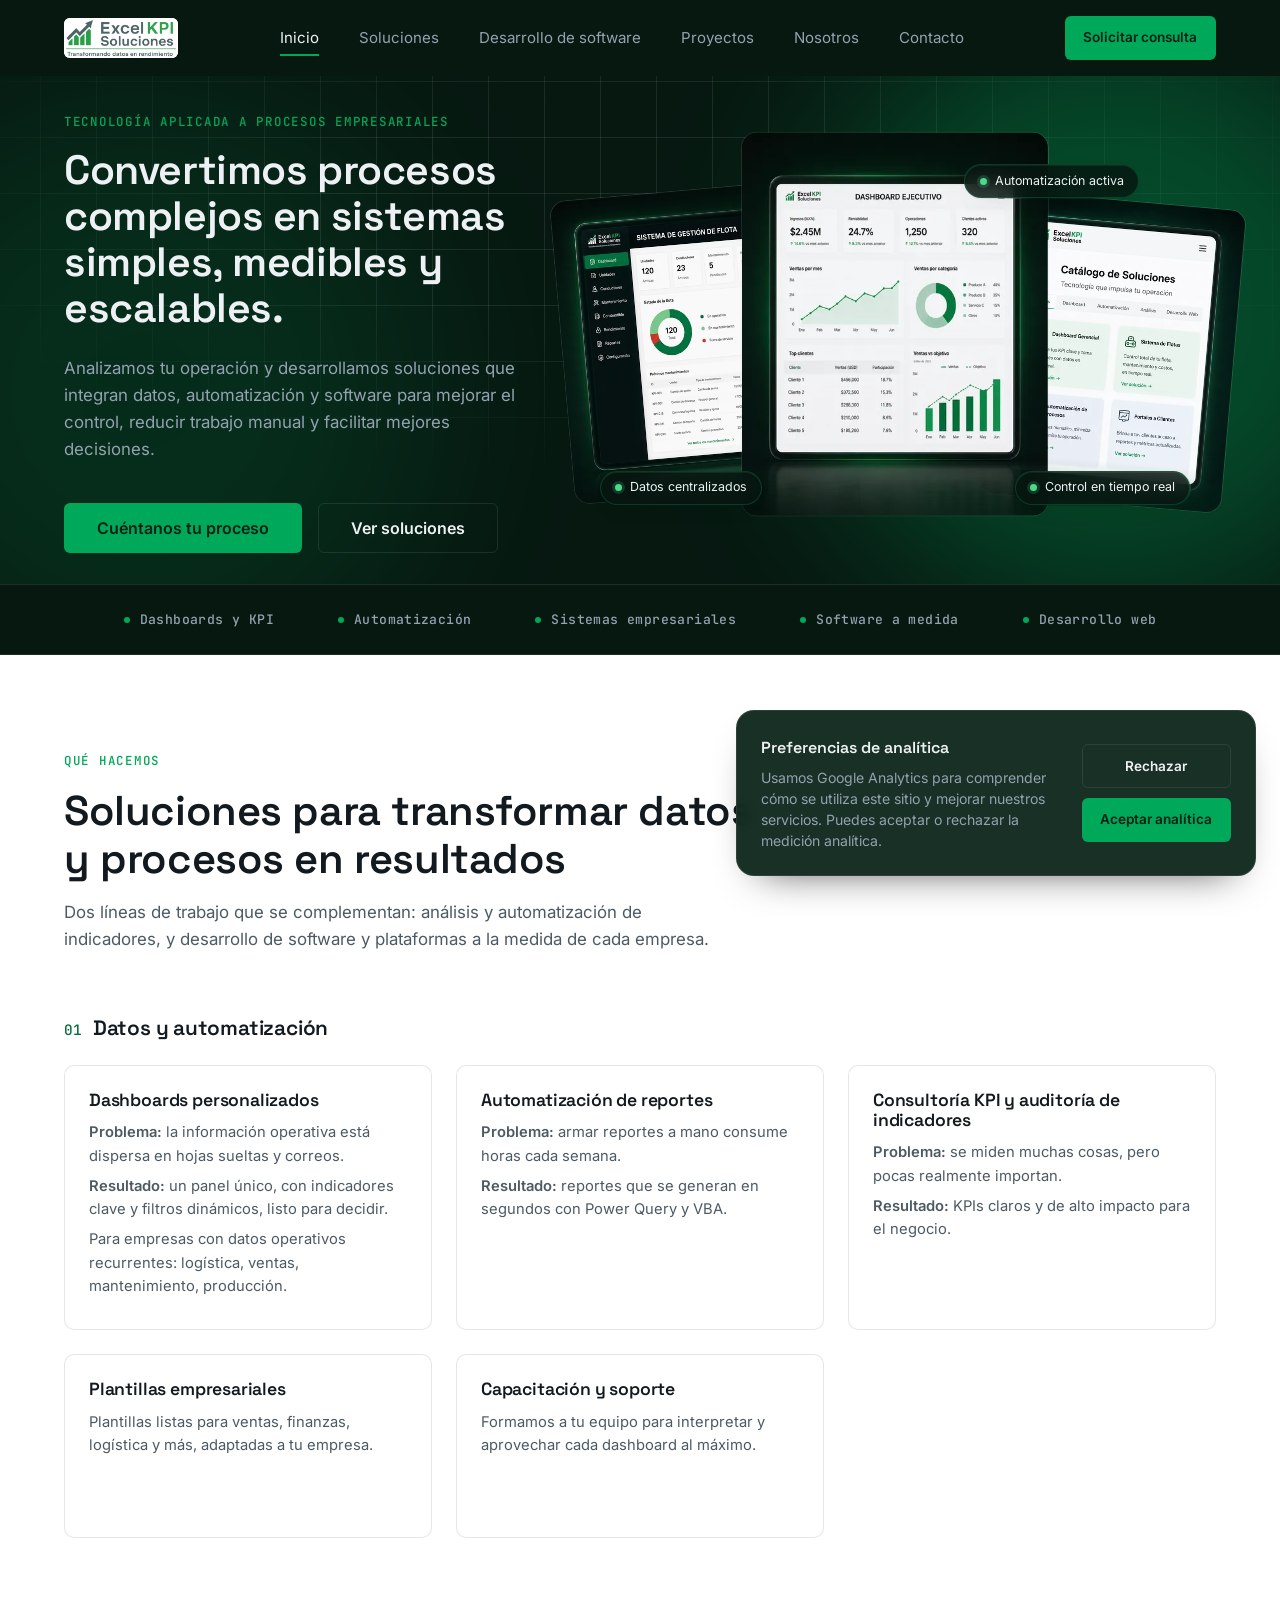
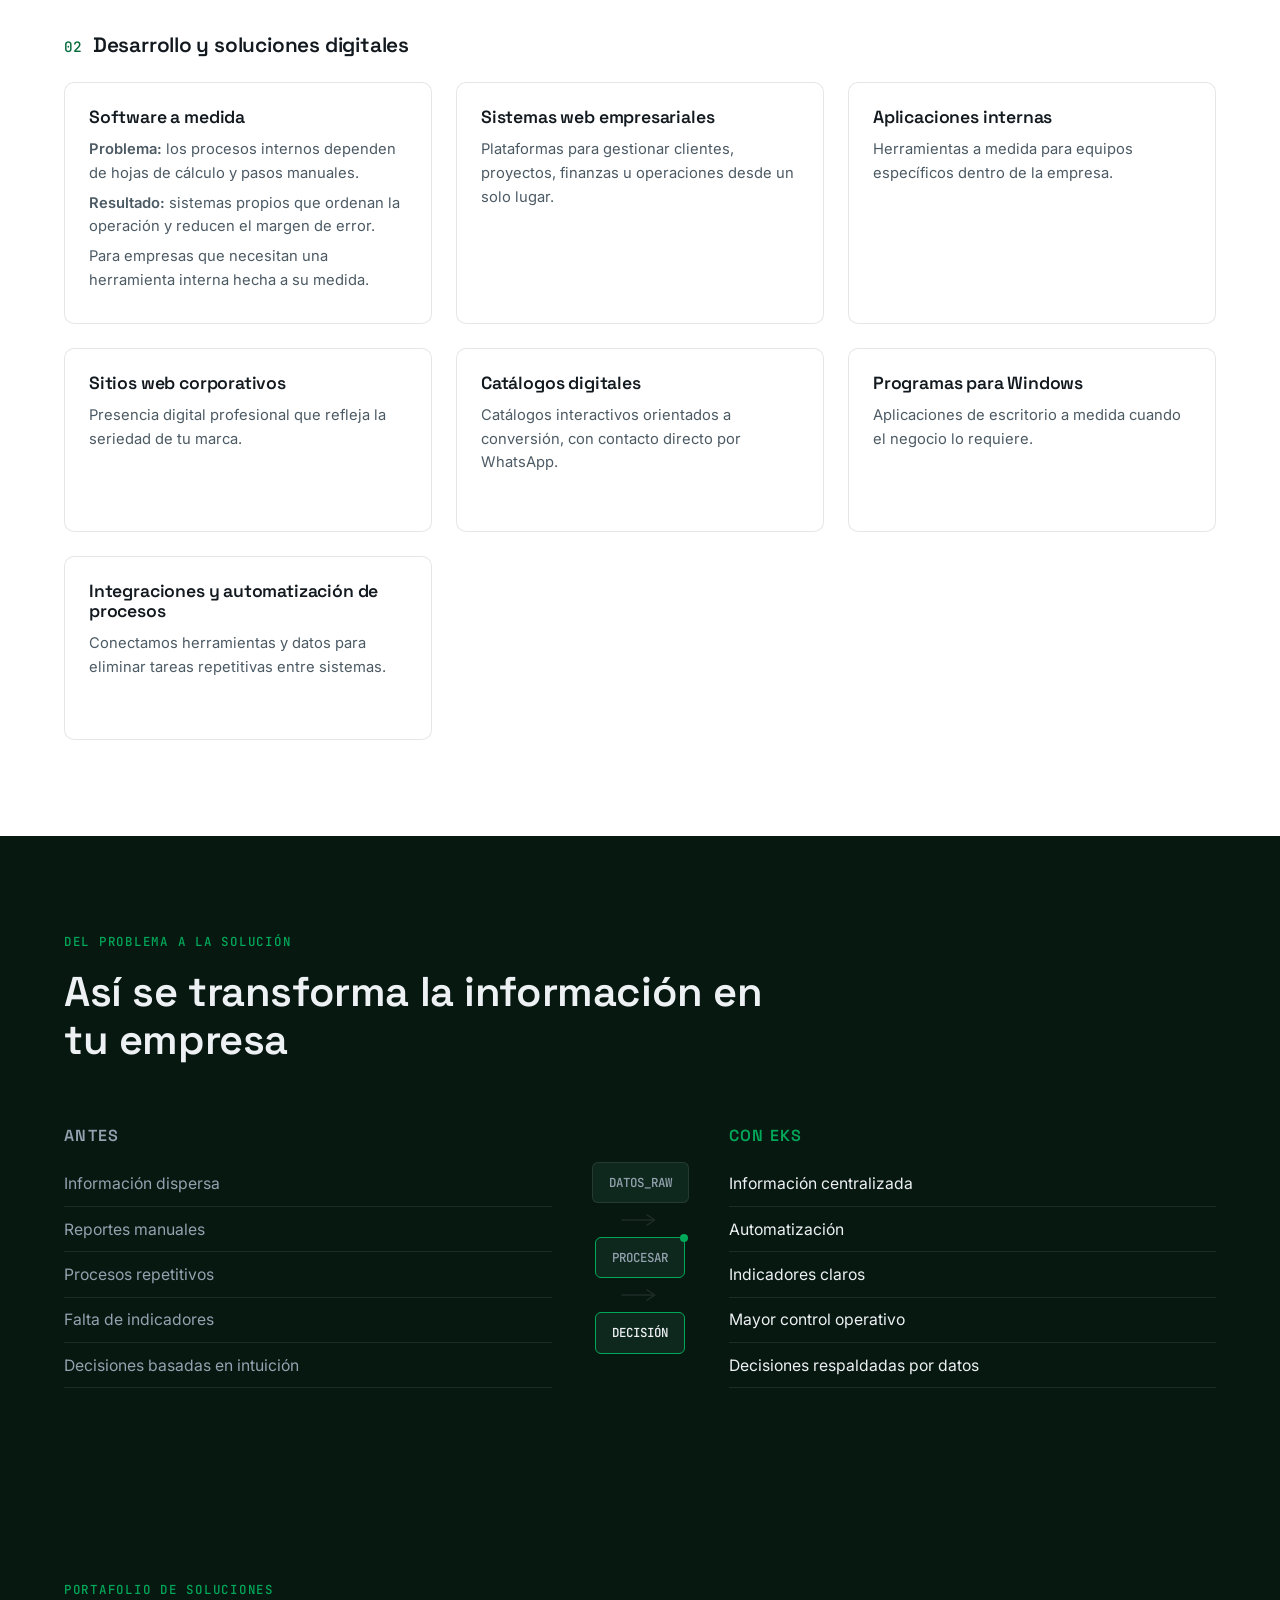
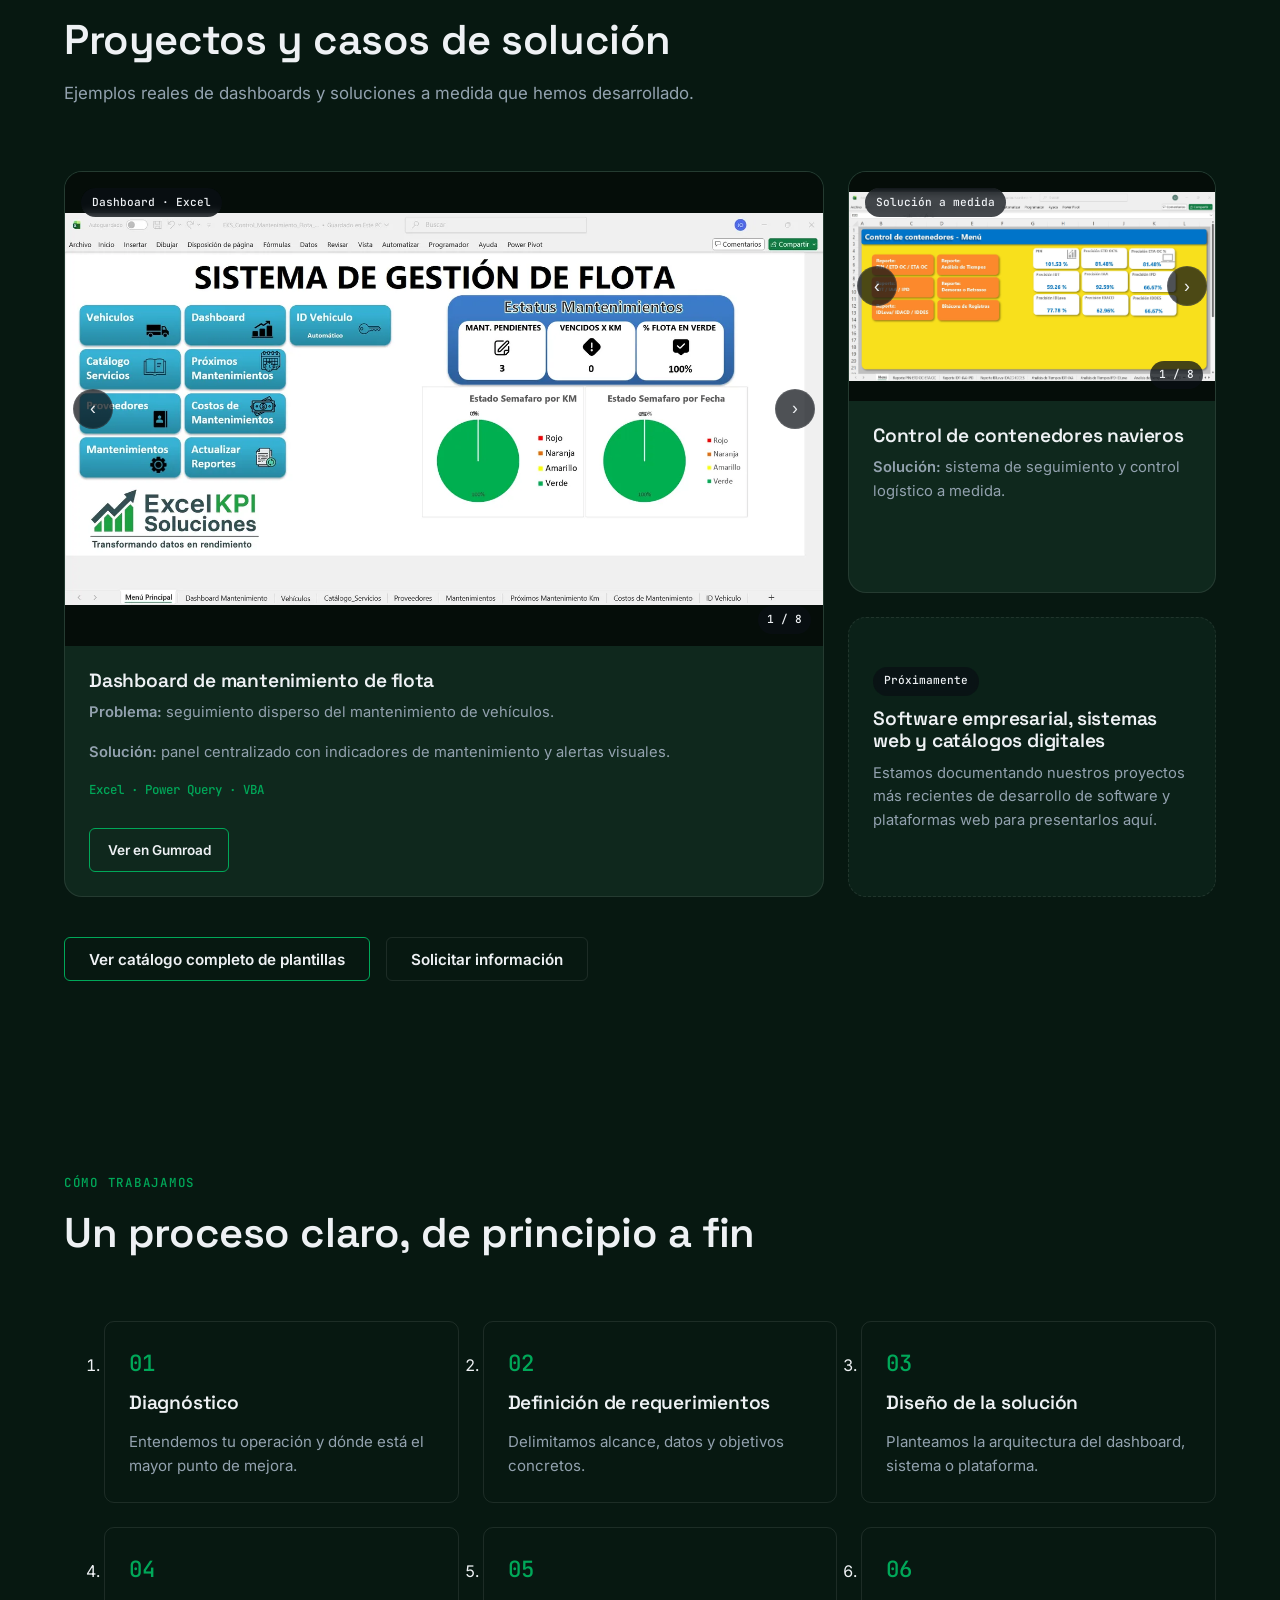
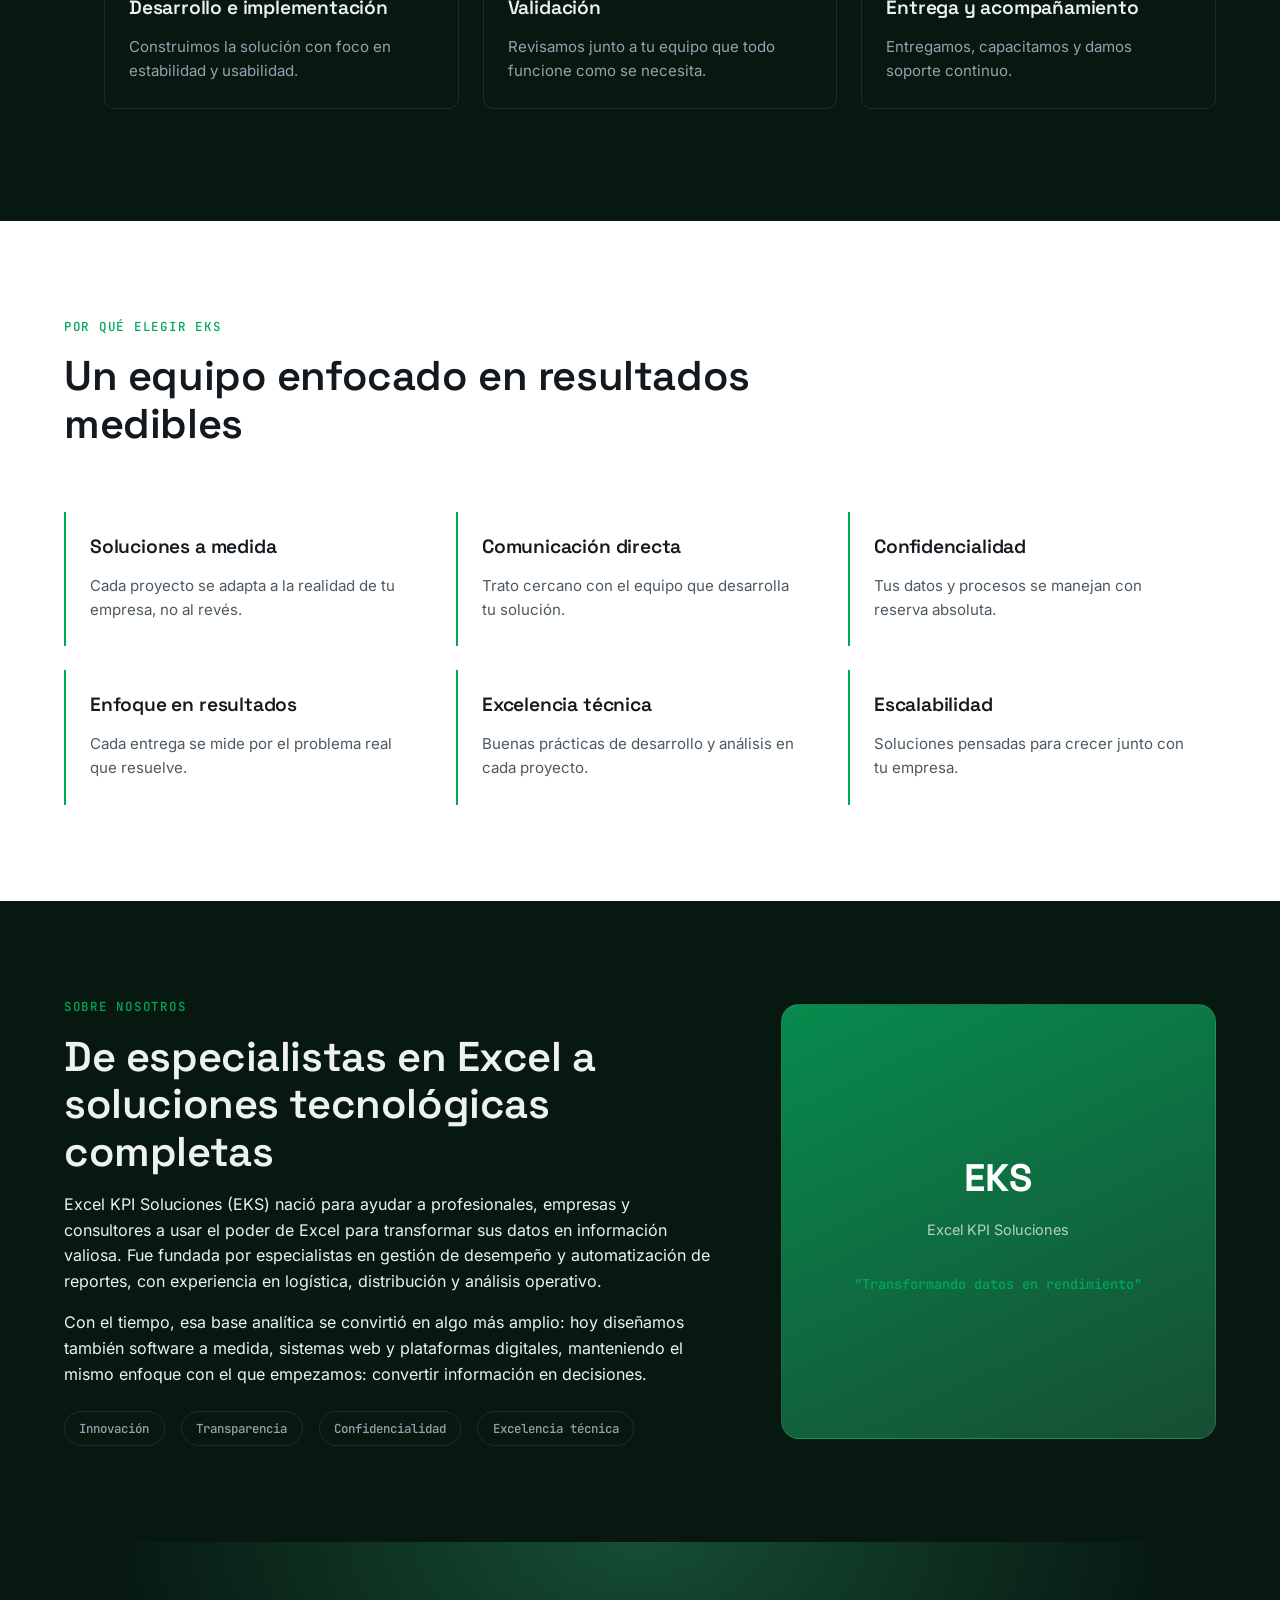
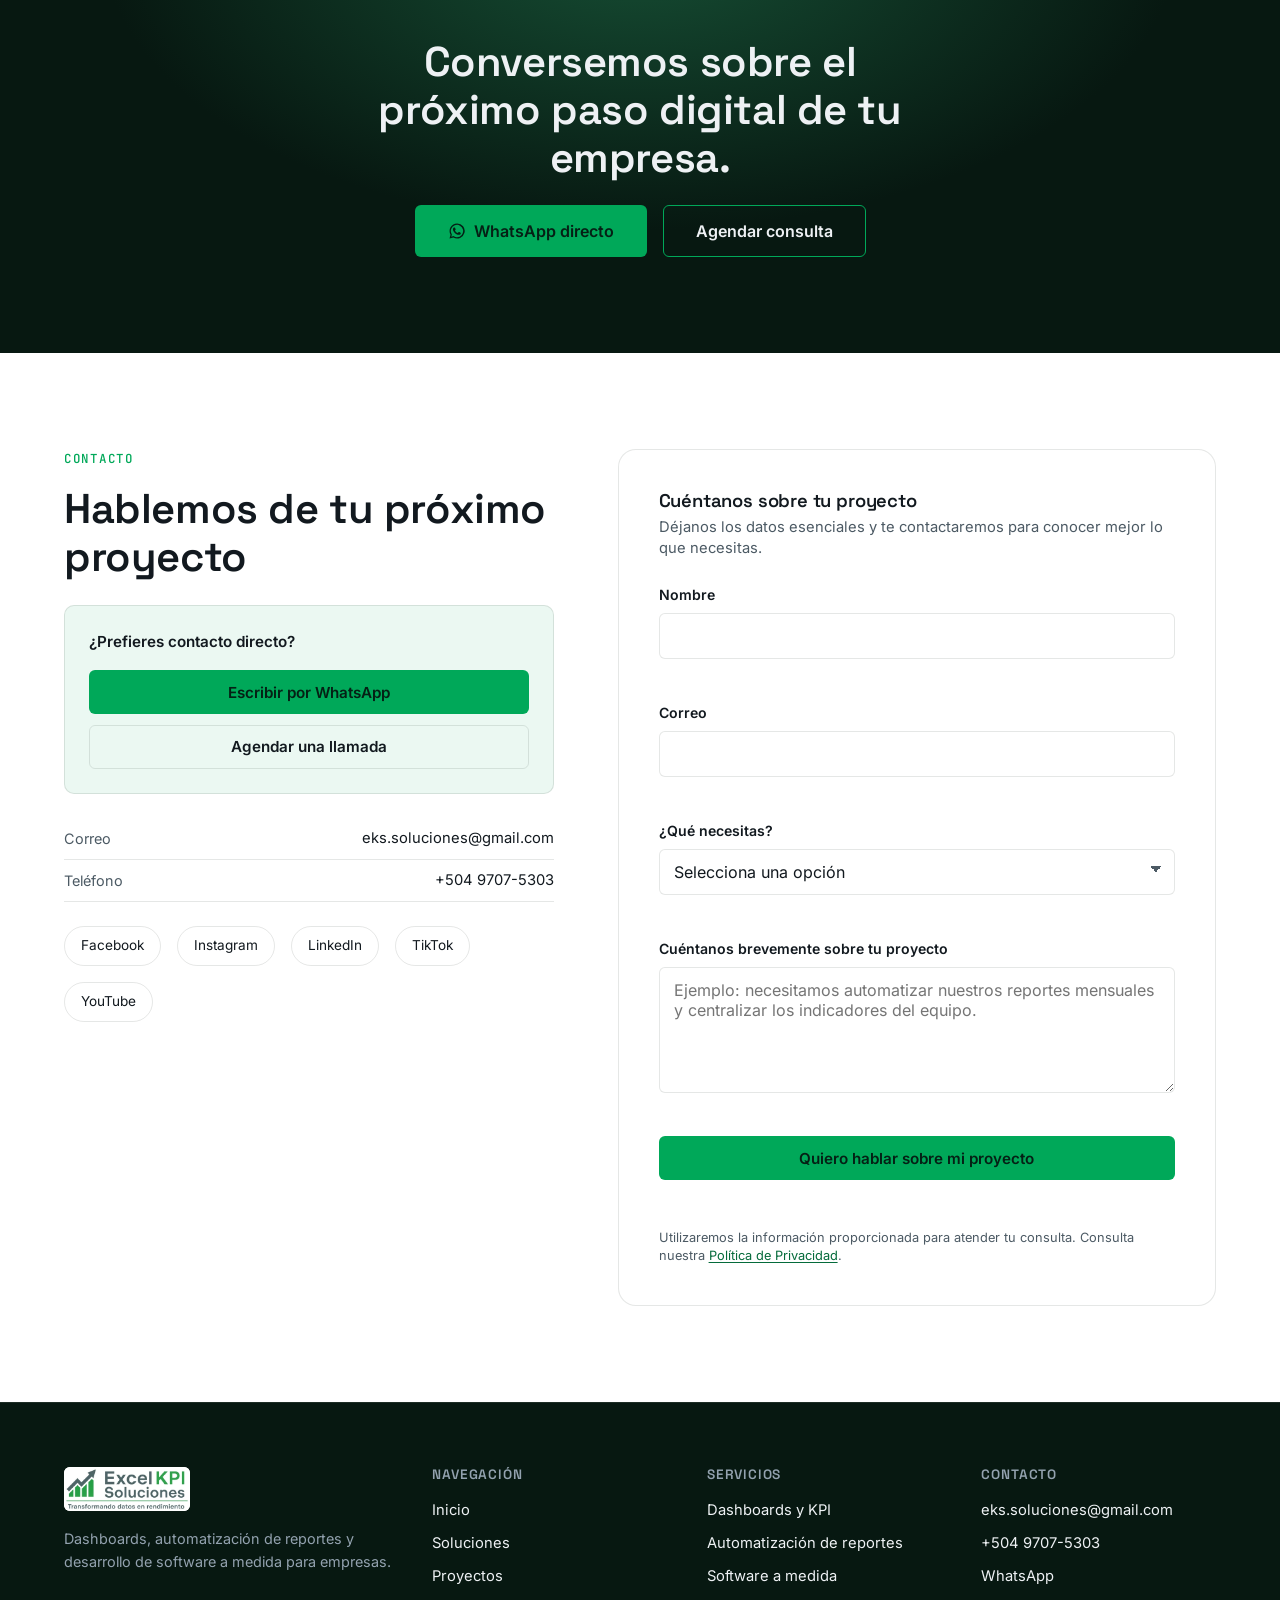
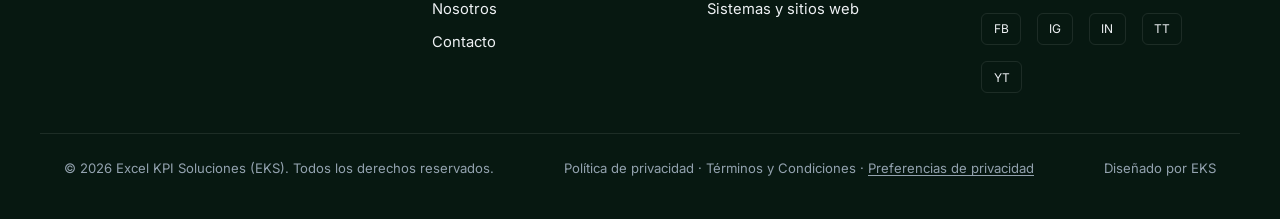
==== commit ea1fd054: "feat: redesign hero with multi-solution showcase" ====
--- a/index.html
+++ b/index.html
@@ -115,46 +115,80 @@
 
     <div class="container hero-inner">
       <div class="hero-copy reveal">
-        <p class="eyebrow">Soluciones empresariales de datos y software</p>
-        <h1 class="hero-title">Convertimos datos y procesos en soluciones que impulsan tu empresa.</h1>
-        <p class="hero-subtitle">Diseñamos dashboards, automatizaciones, plataformas web y software a medida para que tu organización trabaje con mayor control, eficiencia y claridad.</p>
+        <p class="eyebrow">Tecnología aplicada a procesos empresariales</p>
+        <h1 class="hero-title">Convertimos procesos complejos en sistemas simples, medibles y escalables.</h1>
+        <p class="hero-subtitle">Analizamos tu operación y desarrollamos soluciones que integran datos, automatización y software para mejorar el control, reducir trabajo manual y facilitar mejores decisiones.</p>
         <div class="hero-cta-group">
-          <a href="#contacto" class="btn btn-primary btn-lg">Solicitar una consulta</a>
-          <a href="#soluciones" class="btn btn-ghost btn-lg">Explorar soluciones</a>
+          <a href="#contacto" class="btn btn-primary btn-lg">Cuéntanos tu proceso</a>
+          <a href="#soluciones" class="btn btn-ghost btn-lg">Ver soluciones</a>
         </div>
       </div>
 
       <div class="hero-visual reveal">
-        <div class="panel panel-main panel-main--shot">
-          <div class="panel-header">
-            <span class="panel-dot"></span>
-            <span class="panel-dot"></span>
-            <span class="panel-dot"></span>
-            <span class="panel-title">panel_kpi.eks</span>
-          </div>
-          <div class="panel-body panel-body--shot">
-            <picture>
-              <source
-                type="image/webp"
-                srcset="imagenes/hero-flota-640.webp 640w, imagenes/hero-flota-1024.webp 1024w, imagenes/hero-flota-1440.webp 1440w"
-                sizes="(max-width: 767px) calc(100vw - 3rem), (max-width: 1023px) calc(100vw - 3rem), min(560px, 42vw)">
-              <img
-                class="hero-shot"
-                src="imagenes/Dashboard de mantenimiento de flota.jpg"
-                alt="Dashboard de mantenimiento de flota desarrollado por EKS"
-                width="1919"
-                height="991"
-                loading="eager"
-                fetchpriority="high"
-                decoding="async">
-            </picture>
-          </div>
-        </div>
-        <div class="panel panel-float panel-float-a">
-          <span class="tag-dot"></span> Automatización activa
-        </div>
-        <div class="panel panel-float panel-float-b">
-          Datos procesados en tiempo real
+        <div class="hero-visual-stage">
+          <div class="hero-cluster" role="group" aria-label="Ejemplos de soluciones EKS">
+            <figure class="hero-panel hero-panel--left">
+              <picture>
+                <source
+                  type="image/webp"
+                  srcset="imagenes/hero-sistema-flota-480.webp 480w, imagenes/hero-sistema-flota-800.webp 800w"
+                  sizes="(max-width: 767px) 44vw, (max-width: 1023px) 32vw, 22vw">
+                <img
+                  src="imagenes/hero-sistema-flota.png"
+                  alt="Sistema de gestión de flota desarrollado por EKS"
+                  width="800"
+                  height="1000"
+                  loading="eager"
+                  decoding="async">
+              </picture>
+            </figure>
+
+            <figure class="hero-panel hero-panel--center">
+              <picture>
+                <source
+                  type="image/webp"
+                  srcset="imagenes/hero-dashboard-ejecutivo-480.webp 480w, imagenes/hero-dashboard-ejecutivo-800.webp 800w"
+                  sizes="(max-width: 767px) 62vw, (max-width: 1023px) 44vw, 28vw">
+                <img
+                  src="imagenes/hero-dashboard-ejecutivo.png"
+                  alt="Dashboard ejecutivo con indicadores empresariales"
+                  width="800"
+                  height="1000"
+                  loading="eager"
+                  fetchpriority="high"
+                  decoding="async">
+              </picture>
+            </figure>
+
+            <figure class="hero-panel hero-panel--right">
+              <picture>
+                <source
+                  type="image/webp"
+                  srcset="imagenes/hero-catalogo-soluciones-480.webp 480w, imagenes/hero-catalogo-soluciones-800.webp 800w"
+                  sizes="(max-width: 767px) 44vw, (max-width: 1023px) 32vw, 22vw">
+                <img
+                  src="imagenes/hero-catalogo-soluciones.png"
+                  alt="Catálogo digital y plataforma web de soluciones EKS"
+                  width="800"
+                  height="1000"
+                  loading="eager"
+                  decoding="async">
+              </picture>
+            </figure>
+          </div>
+
+          <p class="hero-badge hero-badge--auto">
+            <span class="tag-dot" aria-hidden="true"></span>
+            Automatización activa
+          </p>
+          <p class="hero-badge hero-badge--data">
+            <span class="tag-dot" aria-hidden="true"></span>
+            Datos centralizados
+          </p>
+          <p class="hero-badge hero-badge--live">
+            <span class="tag-dot" aria-hidden="true"></span>
+            Control en tiempo real
+          </p>
         </div>
       </div>
     </div>
@@ -165,10 +199,10 @@
     <div class="container capabilities-inner">
       <ul class="capabilities-list">
         <li>Dashboards y KPI</li>
-        <li>Automatización de reportes</li>
+        <li>Automatización</li>
+        <li>Sistemas empresariales</li>
         <li>Software a medida</li>
         <li>Desarrollo web</li>
-        <li>Soluciones digitales</li>
       </ul>
     </div>
   </section>
--- a/styles.css
+++ b/styles.css
@@ -414,7 +414,7 @@
 .hero {
   position: relative;
   overflow: hidden;
-  padding-block: var(--space-6) var(--space-6);
+  padding-block: clamp(var(--space-4), 5vh, var(--space-6)) clamp(var(--space-4), 4vh, var(--space-6));
 }
 
 .hero-bg {
@@ -459,17 +459,27 @@
   position: relative;
   z-index: 1;
   display: grid;
-  grid-template-columns: 1.1fr 0.9fr;
-  gap: var(--space-5);
+  grid-template-columns: minmax(0, 0.42fr) minmax(0, 0.58fr);
+  gap: clamp(var(--space-3), 3.5vw, var(--space-5));
   align-items: center;
 }
 
-.hero-title { margin-bottom: var(--space-3); }
+.hero-copy {
+  max-width: 36rem;
+}
+
+.hero-title {
+  margin-bottom: var(--space-3);
+  max-width: 14.5em;
+  font-size: clamp(2rem, 4vw, 3.25rem);
+  line-height: 1.12;
+}
 
 .hero-subtitle {
   color: var(--text-secondary);
-  font-size: 1.1rem;
-  max-width: 52ch;
+  font-size: 1.05rem;
+  line-height: 1.6;
+  max-width: 48ch;
   margin-bottom: var(--space-4);
 }
 
@@ -479,92 +489,187 @@
   flex-wrap: wrap;
 }
 
-/* Hero visual panel */
+/* Hero visual — unified multipanel stage */
 .hero-visual {
   position: relative;
   min-height: 0;
+  width: 100%;
   display: flex;
   align-items: center;
-}
-
-.panel {
-  background: var(--surface);
-  border: 1px solid var(--border-subtle);
-  border-radius: var(--radius-lg);
-  box-shadow: 0 30px 60px -30px rgba(0, 0, 0, 0.6);
-}
-
-.panel-main {
-  padding: var(--space-3);
-}
-
-.panel-main--shot {
+  justify-content: center;
+}
+
+.hero-visual-stage {
+  position: relative;
   width: 100%;
-  padding: 0.7rem;
+  max-width: min(100%, 760px);
+  margin-inline: auto;
+  isolation: isolate;
+  background: transparent;
+}
+
+/* Ambient green glow only — no solid plate behind the cluster */
+.hero-visual-stage::before {
+  content: "";
+  position: absolute;
+  left: 50%;
+  top: 48%;
+  width: min(68%, 400px);
+  height: min(70%, 420px);
+  transform: translate(-50%, -50%);
+  border-radius: 50%;
+  background: radial-gradient(
+    ellipse at center,
+    rgba(0, 168, 89, 0.14) 0%,
+    rgba(0, 168, 89, 0.06) 38%,
+    transparent 68%
+  );
+  filter: blur(22px);
+  z-index: 0;
+  pointer-events: none;
+}
+
+.hero-cluster {
+  position: relative;
+  z-index: 1;
+  width: 100%;
+  aspect-ratio: 16 / 11;
+  background: transparent;
+}
+
+.hero-panel {
+  position: absolute;
+  margin: 0;
+  border-radius: 16px;
   overflow: hidden;
-}
-
-.panel-header {
-  display: flex;
-  align-items: center;
-  gap: 0.4rem;
-  margin-bottom: 0.7rem;
-  padding-inline: 0.25rem;
-}
-
-.panel-dot {
-  width: 8px; height: 8px; border-radius: 50%;
-  background: var(--border-subtle);
-}
-
-.panel-title {
-  margin-left: auto;
-  font-family: var(--font-mono);
-  font-size: 0.72rem;
-  color: var(--text-secondary);
-}
-
-.panel-body--shot {
-  border-radius: calc(var(--radius-lg) - 4px);
-  overflow: hidden;
-  background: #050d09;
-  border: 1px solid var(--border-subtle);
-}
-
-.panel-body--shot picture {
-  display: block;
-  width: 100%;
-}
-
-.hero-shot {
+  background: transparent;
+  border: 1px solid rgba(255, 255, 255, 0.12);
+  box-shadow:
+    0 14px 32px -20px rgba(0, 0, 0, 0.55),
+    0 0 0 1px rgba(0, 168, 89, 0.05);
+  -webkit-mask-image: linear-gradient(
+    to bottom,
+    #000 0%,
+    #000 86%,
+    rgba(0, 0, 0, 0.75) 100%
+  );
+  mask-image: linear-gradient(
+    to bottom,
+    #000 0%,
+    #000 86%,
+    rgba(0, 0, 0, 0.75) 100%
+  );
+}
+
+.hero-panel picture,
+.hero-panel img {
   display: block;
   width: 100%;
   height: auto;
-  max-width: 100%;
-  object-fit: contain;
+  aspect-ratio: 4 / 5;
+  object-fit: cover;
   object-position: top center;
 }
 
-.panel-float {
+.hero-panel--center {
+  width: 48%;
+  left: 50%;
+  top: 48%;
+  z-index: 3;
+  transform: translate(-50%, -50%);
+  box-shadow:
+    0 20px 40px -22px rgba(0, 0, 0, 0.58),
+    0 0 0 1px rgba(0, 168, 89, 0.12),
+    0 0 36px -16px rgba(0, 168, 89, 0.28);
+}
+
+.hero-panel--left {
+  width: 38%;
+  left: -2%;
+  top: 50%;
+  z-index: 1;
+  transform: translateY(-50%) rotate(-5deg);
+  transform-origin: center right;
+}
+
+.hero-panel--right {
+  width: 38%;
+  right: -3%;
+  top: 52%;
+  z-index: 2;
+  transform: translateY(-50%) rotate(5deg);
+  transform-origin: center left;
+}
+
+.hero-badge {
   position: absolute;
-  padding: 0.6rem 0.9rem;
-  font-size: 0.82rem;
-  display: flex;
+  z-index: 5;
+  display: inline-flex;
   align-items: center;
   gap: 0.5rem;
-  color: var(--text-secondary);
-  z-index: 2;
-  backdrop-filter: blur(6px);
-  background: rgba(15, 40, 29, 0.88);
-}
-
-.panel-float-a { top: 0.5rem; right: 0.5rem; }
-.panel-float-b { bottom: 0.75rem; left: 0.5rem; }
+  margin: 0;
+  padding: 0.55rem 0.9rem;
+  font-size: 0.78rem;
+  font-weight: 500;
+  line-height: 1.2;
+  color: var(--text-primary);
+  white-space: nowrap;
+  border-radius: 999px;
+  border: 1px solid rgba(0, 168, 89, 0.28);
+  background: rgba(8, 22, 16, 0.82);
+  backdrop-filter: blur(10px);
+  box-shadow:
+    0 10px 22px -16px rgba(0, 0, 0, 0.55),
+    inset 0 1px 0 rgba(255, 255, 255, 0.06);
+}
+
+.hero-badge--auto {
+  top: 9%;
+  right: 12%;
+}
+
+.hero-badge--data {
+  left: 4%;
+  bottom: 8%;
+}
+
+.hero-badge--live {
+  right: 4%;
+  bottom: 8%;
+}
 
 .tag-dot {
-  width: 7px; height: 7px; border-radius: 50%;
+  width: 7px;
+  height: 7px;
+  border-radius: 50%;
+  flex-shrink: 0;
   background: #4CD98B;
   box-shadow: 0 0 0 3px rgba(76, 217, 139, 0.18);
+}
+
+@media (prefers-reduced-motion: no-preference) {
+  .hero-badge--auto {
+    animation: hero-badge-float 5.2s ease-in-out infinite;
+  }
+  .hero-badge--data {
+    animation: hero-badge-float 5.8s ease-in-out infinite 0.6s;
+  }
+  .hero-badge--live {
+    animation: hero-badge-float 6.2s ease-in-out infinite 1.1s;
+  }
+}
+
+@keyframes hero-badge-float {
+  0%, 100% { transform: translateY(0); }
+  50% { transform: translateY(-3px); }
+}
+
+@media (prefers-reduced-motion: reduce) {
+  .hero-badge--auto,
+  .hero-badge--data,
+  .hero-badge--live {
+    animation: none;
+  }
 }
 
 /* ==========================================================================
@@ -1313,11 +1418,6 @@
   50% { transform: scale(1.6); opacity: 0.4; }
 }
 
-@keyframes float-y {
-  0%, 100% { transform: translateY(0); }
-  50% { transform: translateY(-8px); }
-}
-
 @keyframes mobile-menu-in {
   from { opacity: 0; transform: translateX(12px); }
   to { opacity: 1; transform: translateX(0); }
@@ -1355,19 +1455,8 @@
     transition: none;
   }
   .flow-pulse { animation: none; }
-  .panel-float { animation: none !important; }
   .mobile-menu.is-open { animation: none; }
 }
-
-/* Gentle ambient float on hero floating panels (desktop only, see responsive.css) */
-.panel-float-a { animation: float-y 5s ease-in-out infinite; }
-.panel-float-b { animation: float-y 6s ease-in-out infinite 0.4s; }
-
-
-
-/* ==========================================================================
-   Portfolio gallery (inline stage)
-   ========================================================================== */
 
 .case-gallery {
   position: relative;
@@ -1655,8 +1744,35 @@
 /* ---- Base mobile < 768px ---- */
 @media (max-width: 767px) {
   .hero-inner { grid-template-columns: 1fr; text-align: left; }
-  .hero-visual { min-height: 0; margin-top: var(--space-4); order: -1; }
+  .hero-visual {
+    min-height: 0;
+    margin-top: var(--space-3);
+    max-width: none;
+  }
+  .hero-visual-stage {
+    max-width: 100%;
+  }
+  .hero-title { max-width: none; }
   .hero-cta-group .btn { width: 100%; }
+  .hero-cluster { aspect-ratio: 5 / 4; }
+  .hero-panel--center { width: 56%; top: 46%; }
+  .hero-panel--left,
+  .hero-panel--right { width: 40%; }
+  .hero-panel--left {
+    left: 0;
+    transform: translateY(-50%) rotate(-3deg);
+  }
+  .hero-panel--right {
+    right: 0;
+    transform: translateY(-50%) rotate(3deg);
+  }
+  .hero-badge {
+    font-size: 0.68rem;
+    padding: 0.4rem 0.65rem;
+  }
+  .hero-badge--auto { top: 6%; right: 6%; }
+  .hero-badge--data { left: 2%; bottom: 5%; }
+  .hero-badge--live { right: 2%; bottom: 5%; }
 
   .solutions-grid,
   .why-grid { grid-template-columns: 1fr; }
@@ -1686,8 +1802,6 @@
   .about-visual { order: -1; max-width: 220px; margin-inline: auto; }
 
   .contact-grid { grid-template-columns: minmax(0, 1fr); }
-
-  .panel-float { display: none; }
 
   section { padding-block: var(--space-5); }
 
@@ -1722,7 +1836,23 @@
 /* ---- Tablet 768–1023 ---- */
 @media (min-width: 768px) and (max-width: 1023px) {
   .hero-inner { grid-template-columns: 1fr; }
-  .hero-visual { min-height: 0; margin-top: var(--space-4); }
+  .hero-visual {
+    min-height: 0;
+    margin-top: var(--space-4);
+    max-width: 560px;
+    margin-inline: auto;
+  }
+  .hero-visual-stage { max-width: 100%; }
+  .hero-cluster { aspect-ratio: 16 / 11; }
+  .hero-panel--center { width: 48%; }
+  .hero-panel--left,
+  .hero-panel--right { width: 38%; }
+  .hero-panel--left { transform: translateY(-50%) rotate(-4deg); }
+  .hero-panel--right { transform: translateY(-50%) rotate(4deg); }
+  .hero-badge--auto { top: 8%; right: 10%; }
+  .hero-badge--data { left: 3%; bottom: 6%; }
+  .hero-badge--live { right: 3%; bottom: 6%; }
+  .hero-copy { max-width: 40rem; }
 
   .solutions-grid { grid-template-columns: repeat(2, minmax(0, 1fr)); }
 
@@ -1737,6 +1867,15 @@
 
   .contact-grid { grid-template-columns: minmax(0, 1fr); }
   .footer-grid { grid-template-columns: repeat(2, 1fr); }
+}
+
+/* ---- Laptop short viewports ---- */
+@media (min-width: 1024px) and (max-height: 900px) {
+  .hero {
+    padding-block: clamp(2rem, 4vh, 3.5rem) clamp(1.75rem, 3.5vh, 3rem);
+  }
+  .hero-cluster { aspect-ratio: 16 / 10.25; }
+  .hero-title { font-size: clamp(1.85rem, 3.2vw, 2.75rem); }
 }
 
 /* ---- Large desktop refinement ---- */
@@ -1746,12 +1885,6 @@
 
 @media (min-width: 1920px) {
   :root { --container-width: 1400px; }
-}
-
-/* ---- Reduce ambient float on touch & small screens ---- */
-@media (max-width: 1023px) {
-  .panel-float-a,
-  .panel-float-b { animation: none; }
 }
 
 /* ==========================================================================
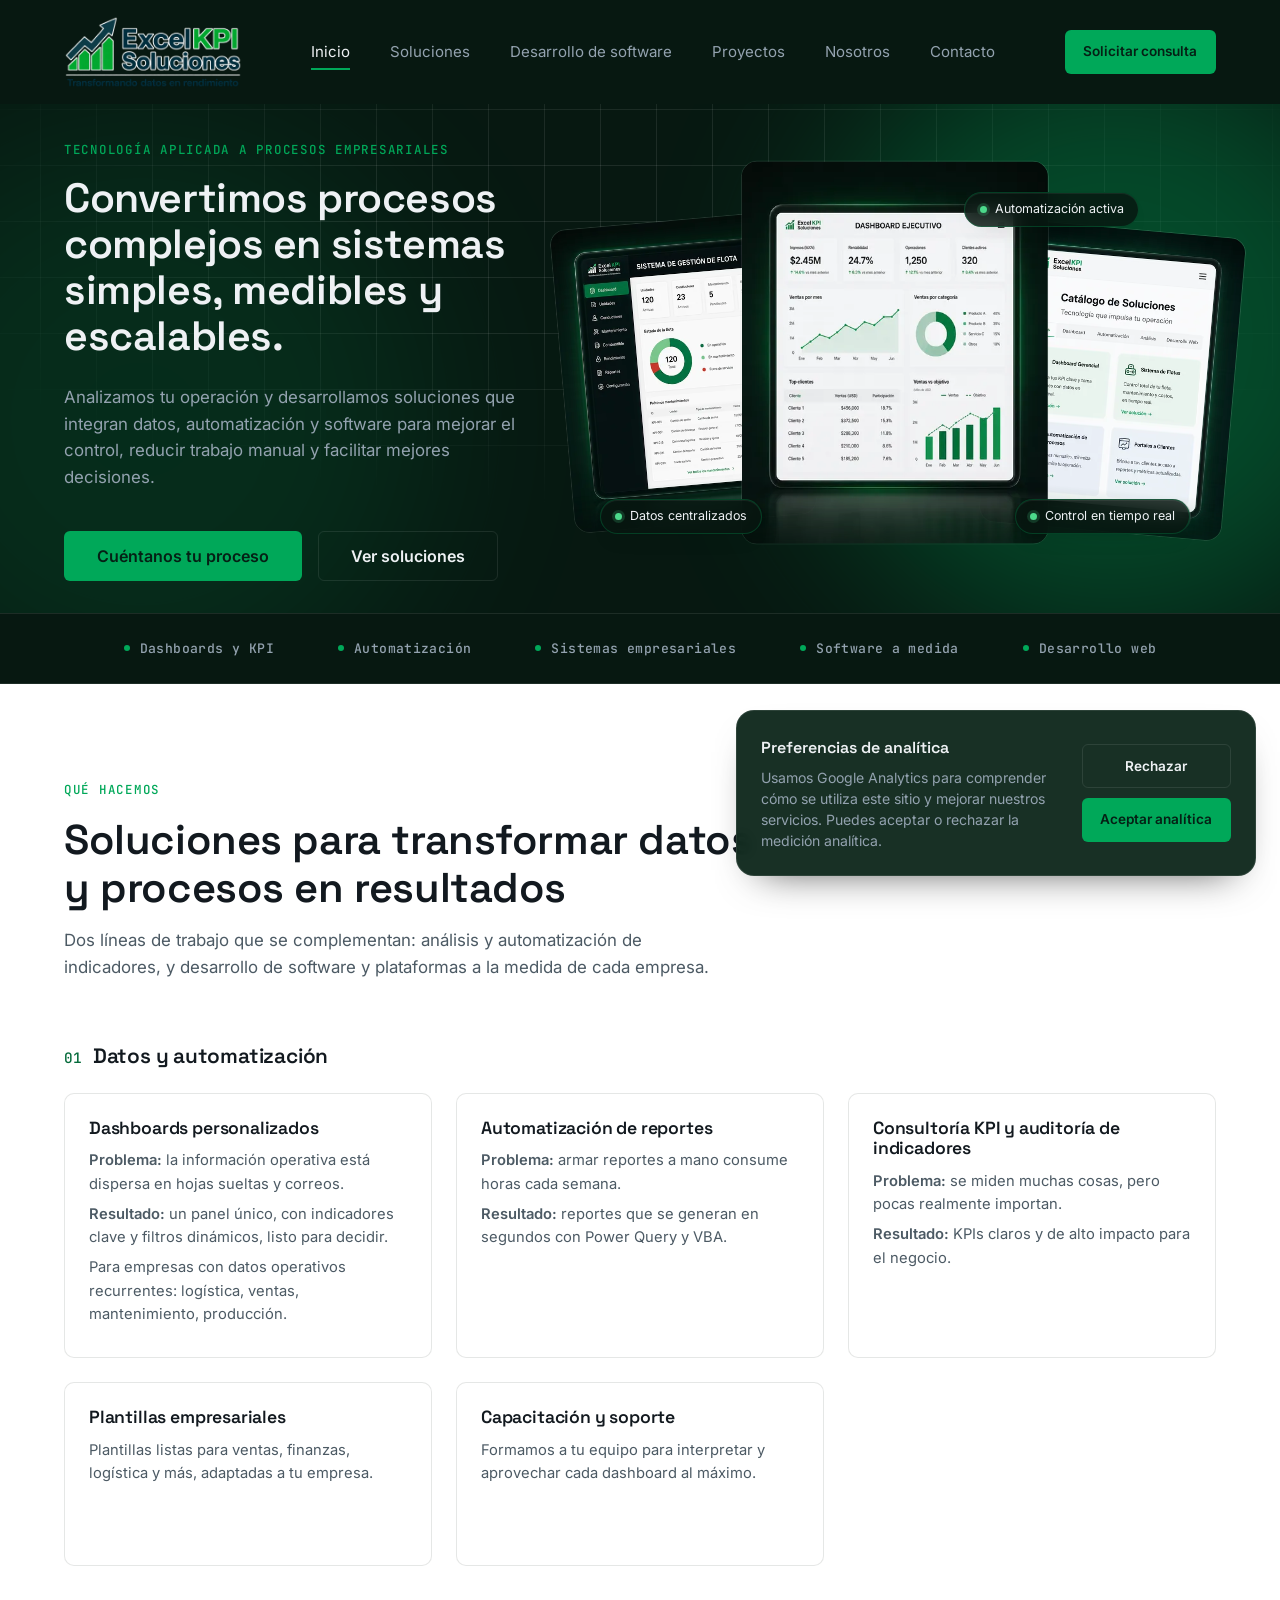
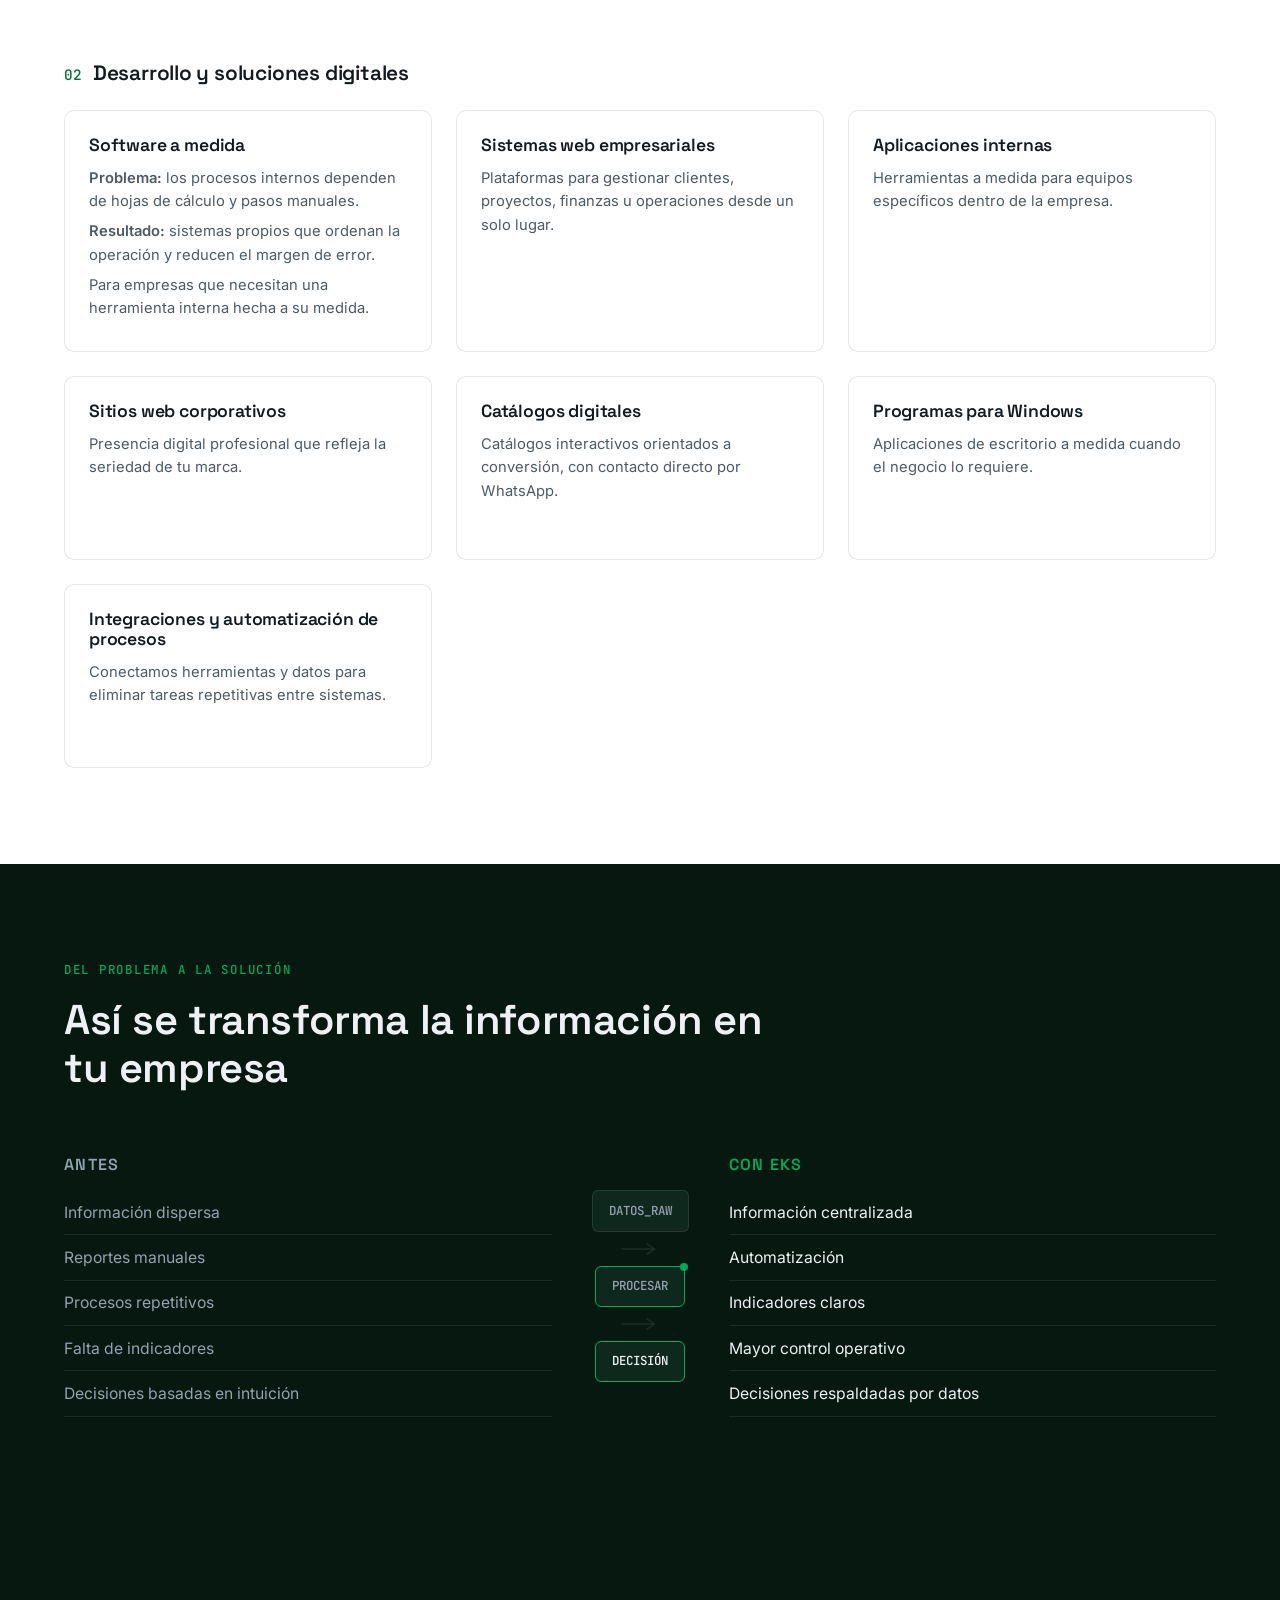
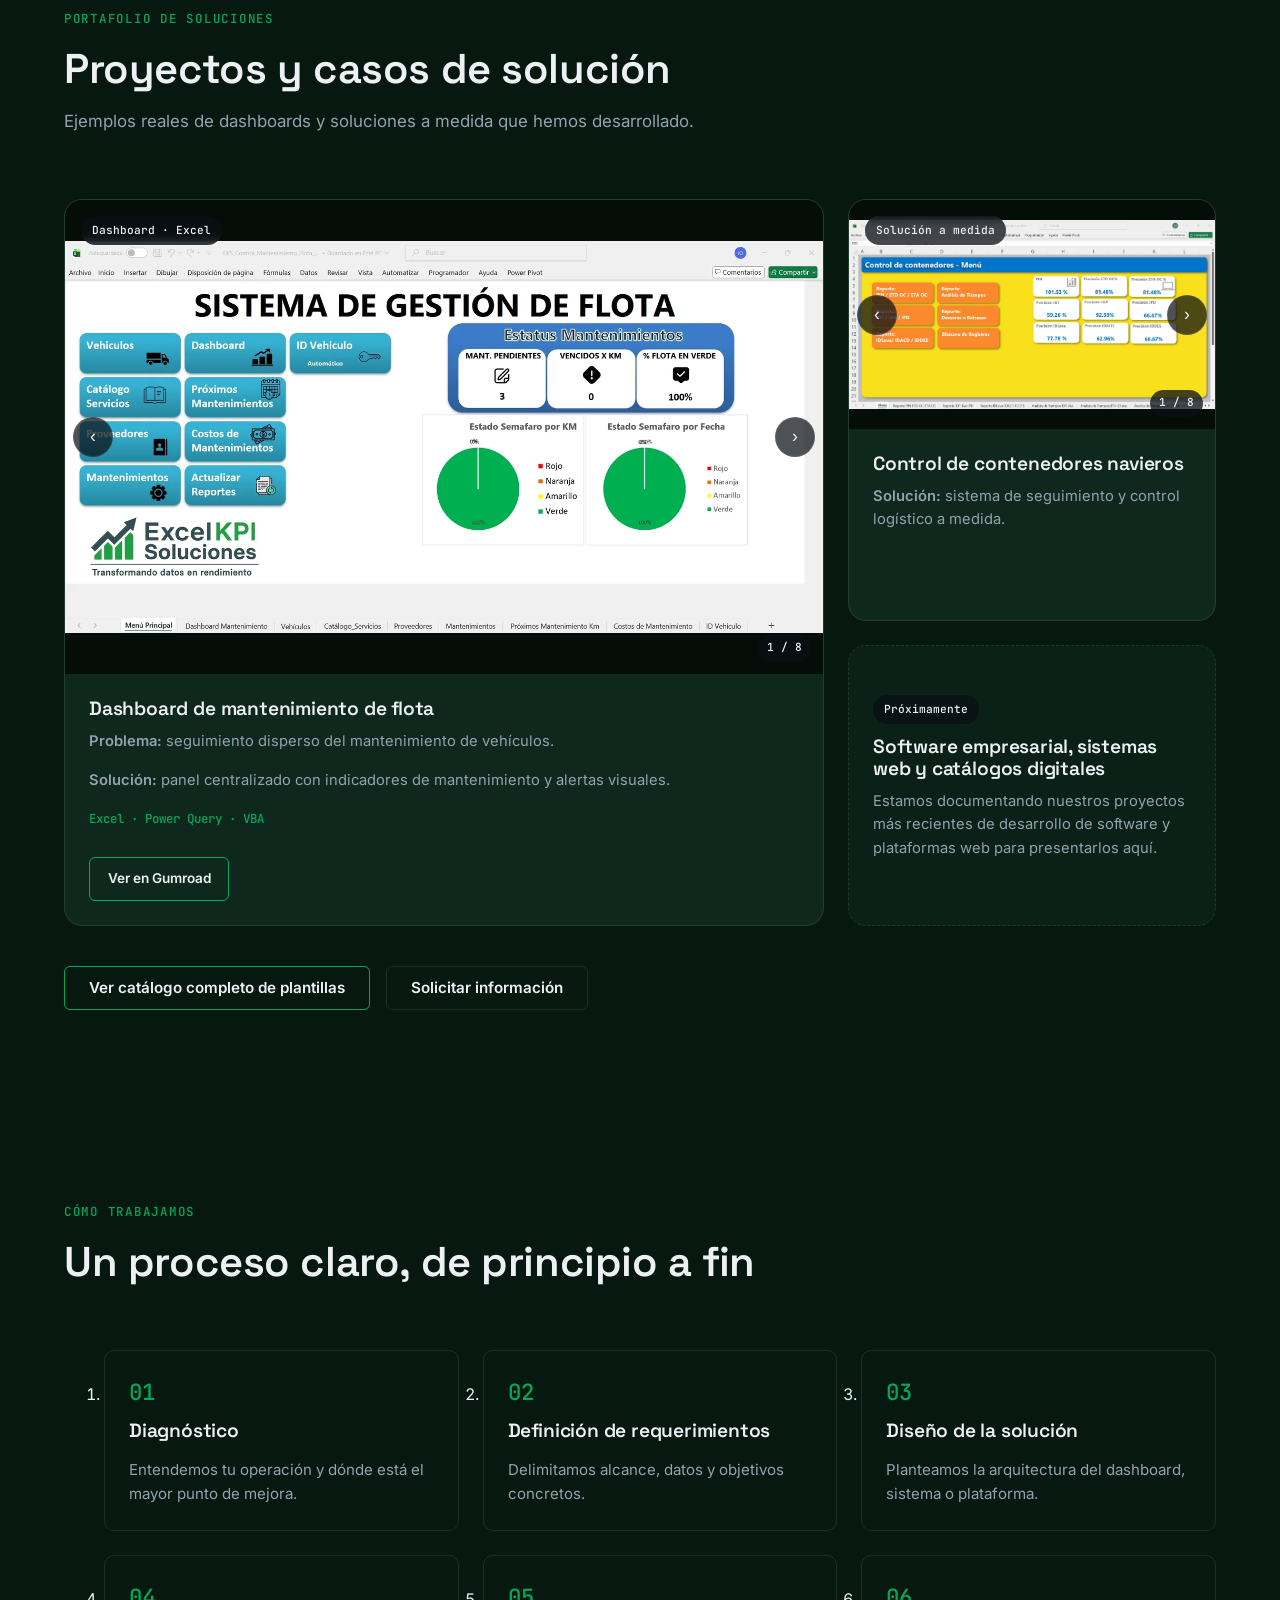
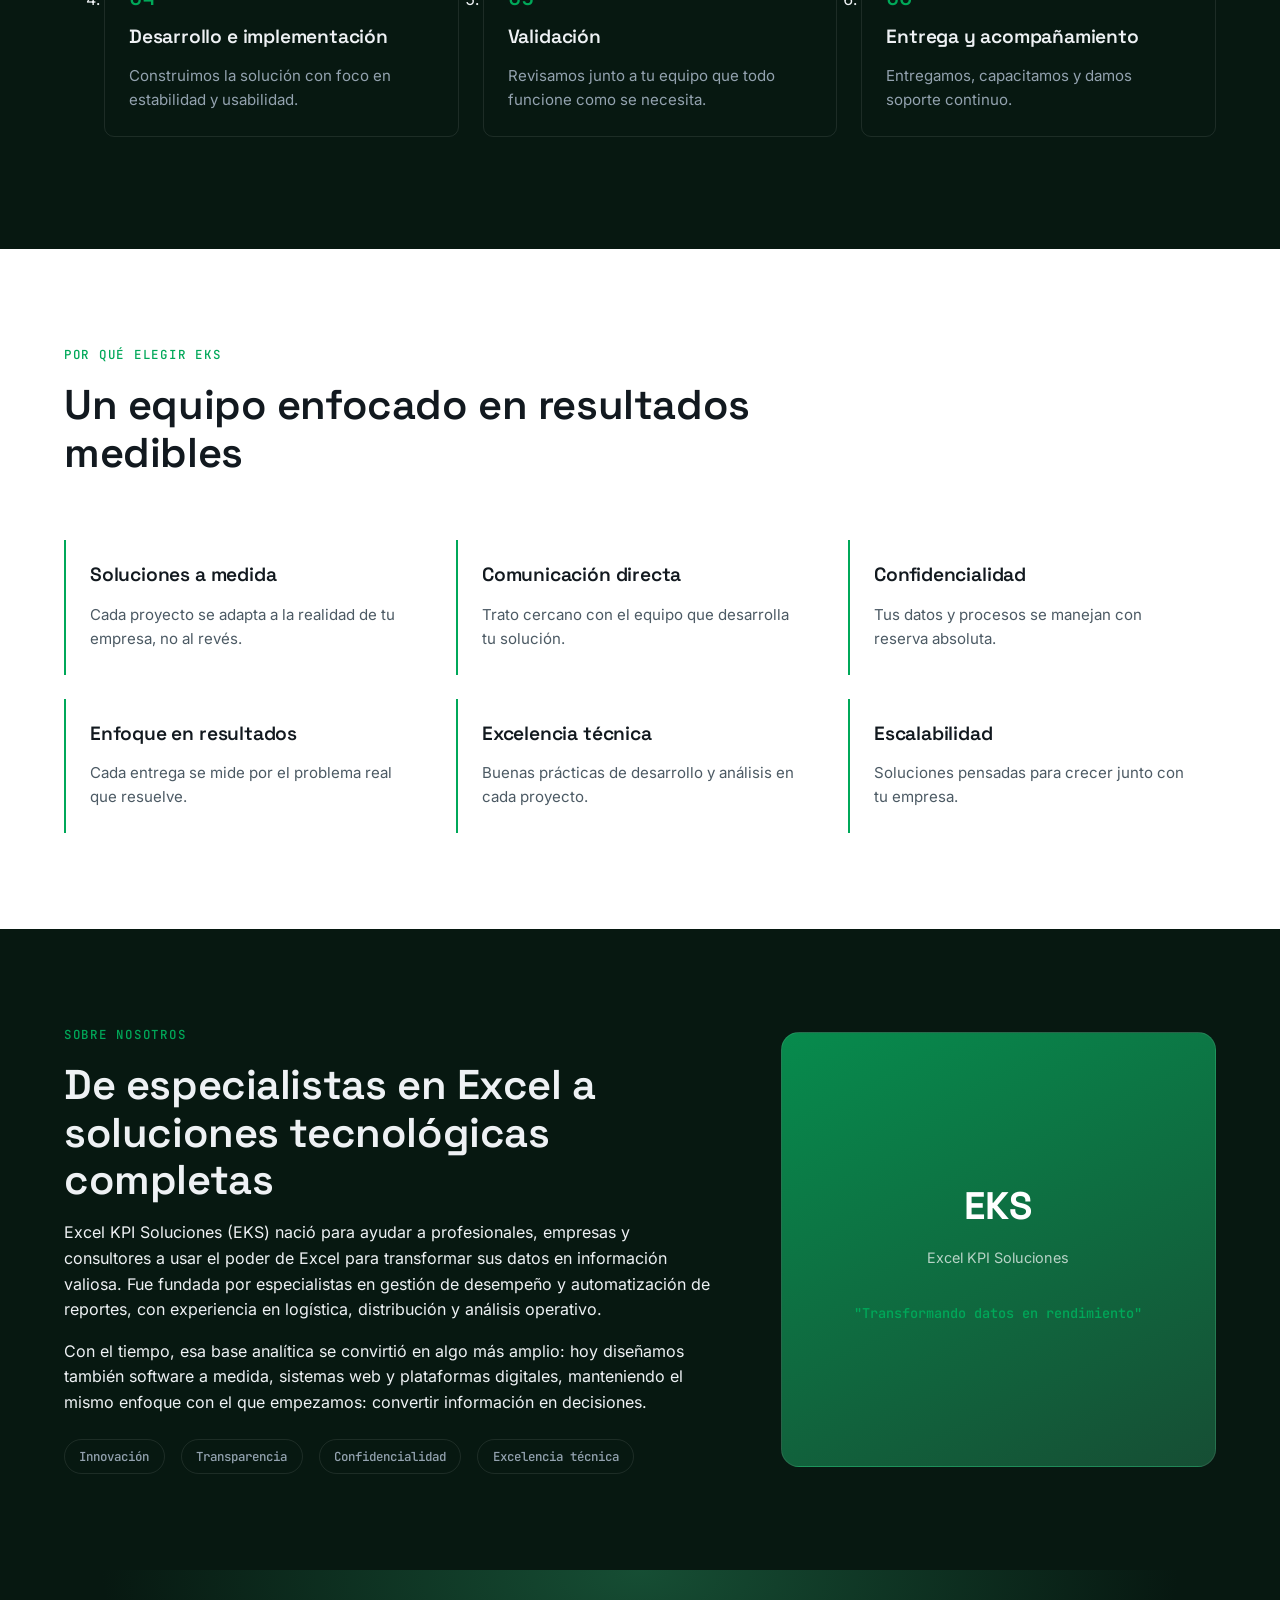
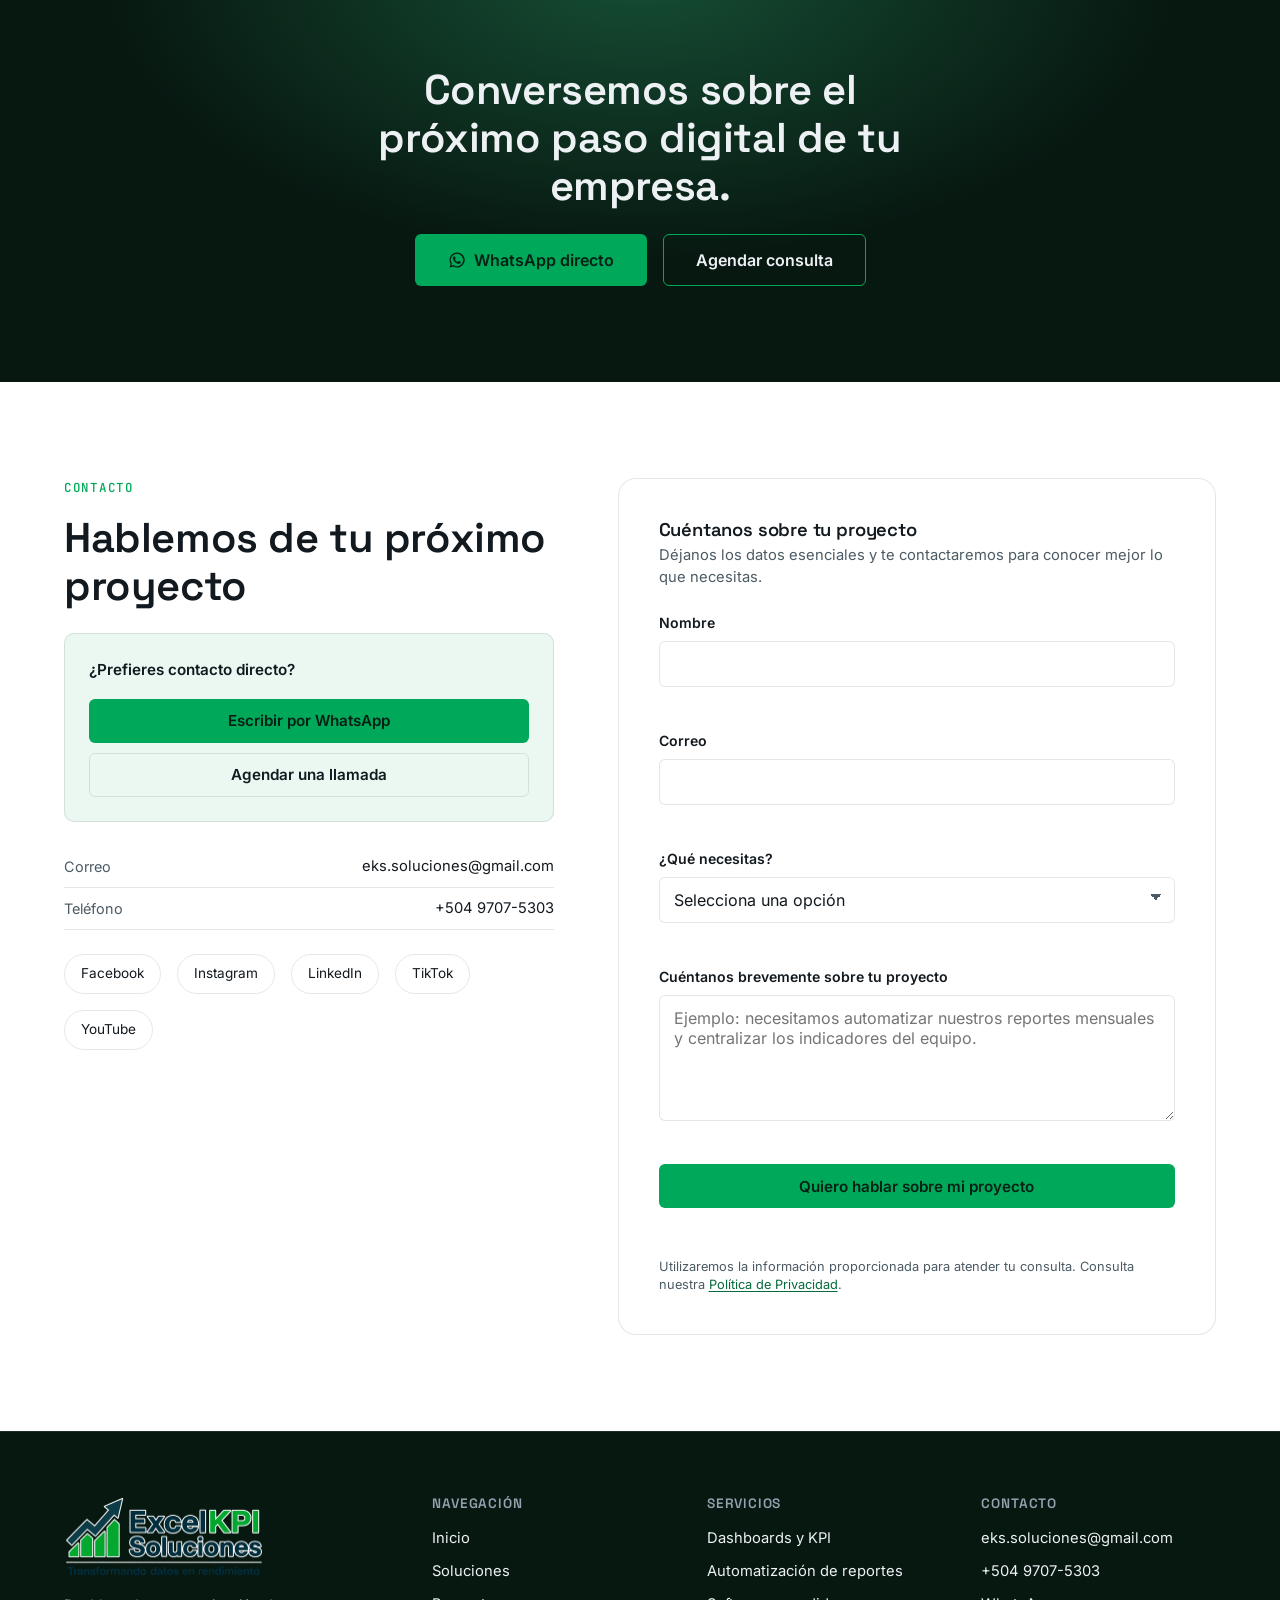
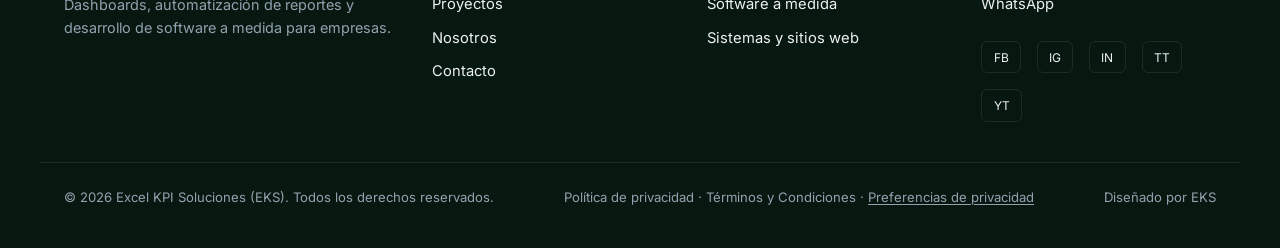
==== commit 6ebc3138: "feat: update official EKS branding" ====
--- a/index.html
+++ b/index.html
@@ -39,7 +39,7 @@
   "name": "Excel KPI Soluciones",
   "alternateName": "EKS",
   "url": "https://www.excelkpisoluciones.com/",
-  "logo": "https://www.excelkpisoluciones.com/imagenes/logo-eks-web.webp",
+  "logo": "https://www.excelkpisoluciones.com/imagenes/logo-eks-oficial.webp",
   "email": "eks.soluciones@gmail.com",
   "telephone": "+504-9707-5303",
   "description": "EKS diseña dashboards, automatiza reportes y desarrolla software y plataformas web a medida para que tu empresa opere con más control, eficiencia y claridad.",
@@ -61,11 +61,11 @@
   <div class="container header-inner">
     <a href="#inicio" class="brand">
       <img
-        src="imagenes/logo-eks-web.webp"
+        src="imagenes/logo-eks-oficial.webp"
         alt="Excel KPI Soluciones"
         class="brand-logo"
-        width="400"
-        height="140"
+        width="800"
+        height="325"
         decoding="async">
     </a>
 
@@ -617,11 +617,11 @@
   <div class="container footer-grid">
     <div class="footer-brand">
       <img
-        src="imagenes/logo-eks-web.webp"
+        src="imagenes/logo-eks-oficial.webp"
         alt="Excel KPI Soluciones"
         class="brand-logo brand-logo--footer"
-        width="400"
-        height="140"
+        width="800"
+        height="325"
         loading="lazy"
         decoding="async">
       <p>Dashboards, automatización de reportes y desarrollo de software a medida para empresas.</p>
--- a/styles.css
+++ b/styles.css
@@ -91,7 +91,7 @@
   --radius-lg: 18px;
 
   --ease: cubic-bezier(0.22, 1, 0.36, 1);
-  --header-height: 84px;
+  --header-height: 104px;
 }
 
 *,
@@ -272,18 +272,18 @@
 
 .brand-logo {
   display: block;
-  height: 40px;
-  width: auto;
-  max-width: min(148px, 46vw);
+  width: 178px;
+  max-width: min(178px, 42vw);
+  height: auto;
   object-fit: contain;
   object-position: left center;
-  border-radius: var(--radius-sm);
-  background: #fff;
+  background: transparent;
 }
 
 .brand-logo--footer {
-  height: 44px;
-  max-width: min(168px, 70vw);
+  width: 200px;
+  max-width: min(200px, 72vw);
+  height: auto;
 }
 
 .brand:focus-visible {
@@ -1744,6 +1744,16 @@
 /* ---- Base mobile < 768px ---- */
 @media (max-width: 767px) {
   .hero-inner { grid-template-columns: 1fr; text-align: left; }
+  .brand-logo {
+    width: 142px;
+    max-width: min(142px, 48vw);
+    height: auto;
+  }
+  .brand-logo--footer {
+    width: 168px;
+    max-width: min(168px, 70vw);
+    height: auto;
+  }
   .hero-visual {
     min-height: 0;
     margin-top: var(--space-3);
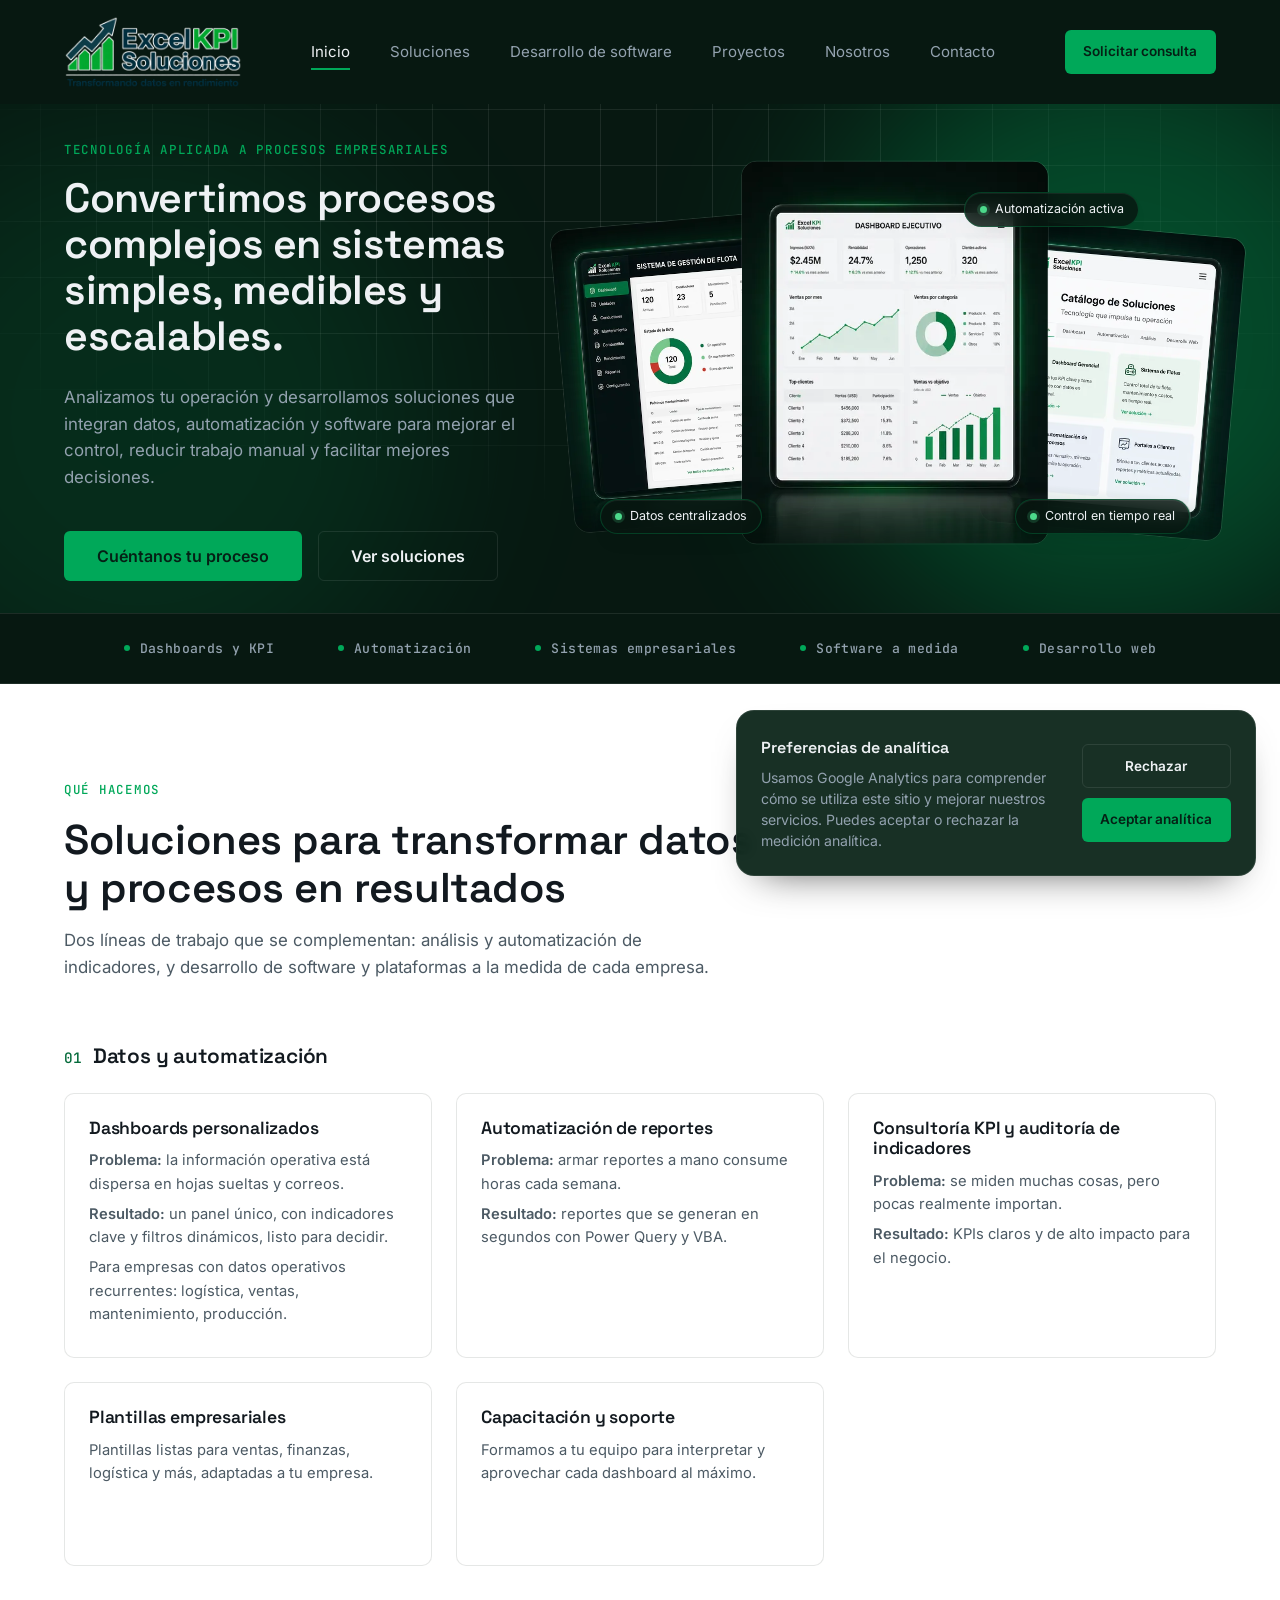
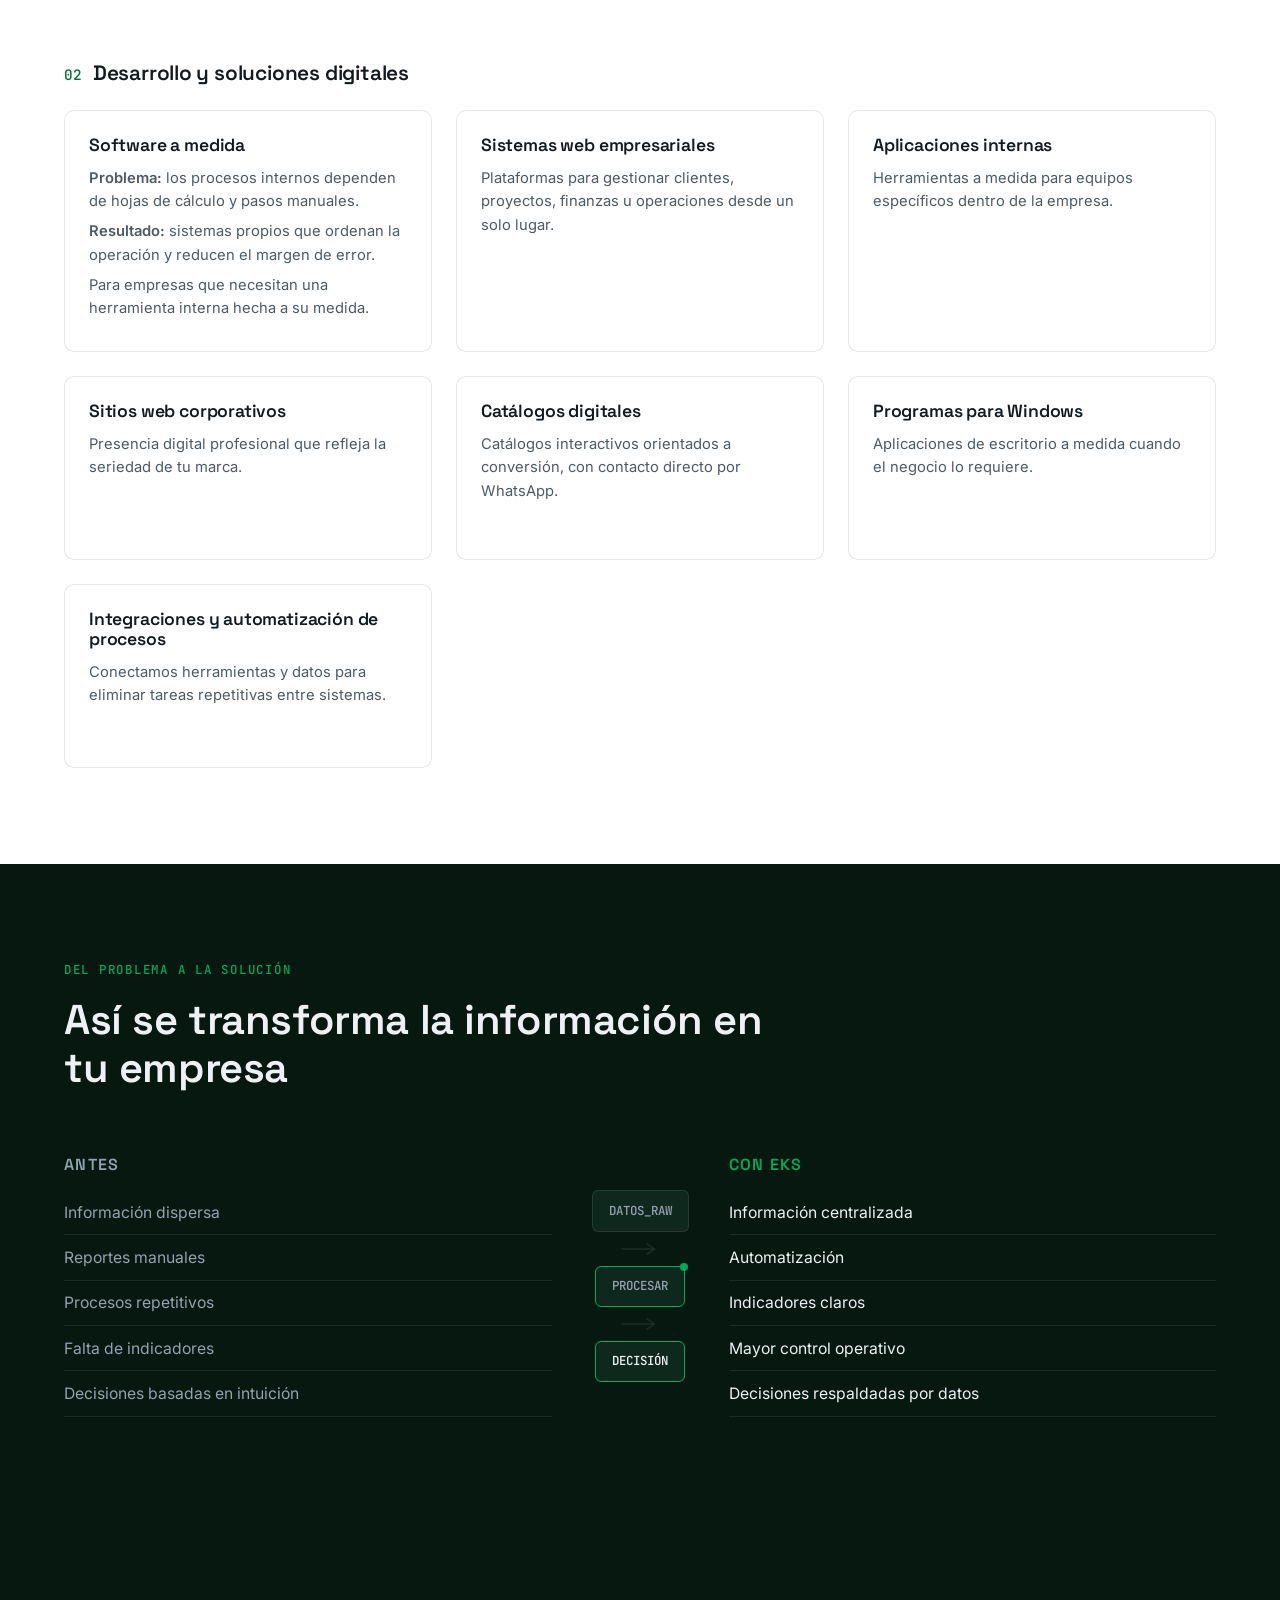
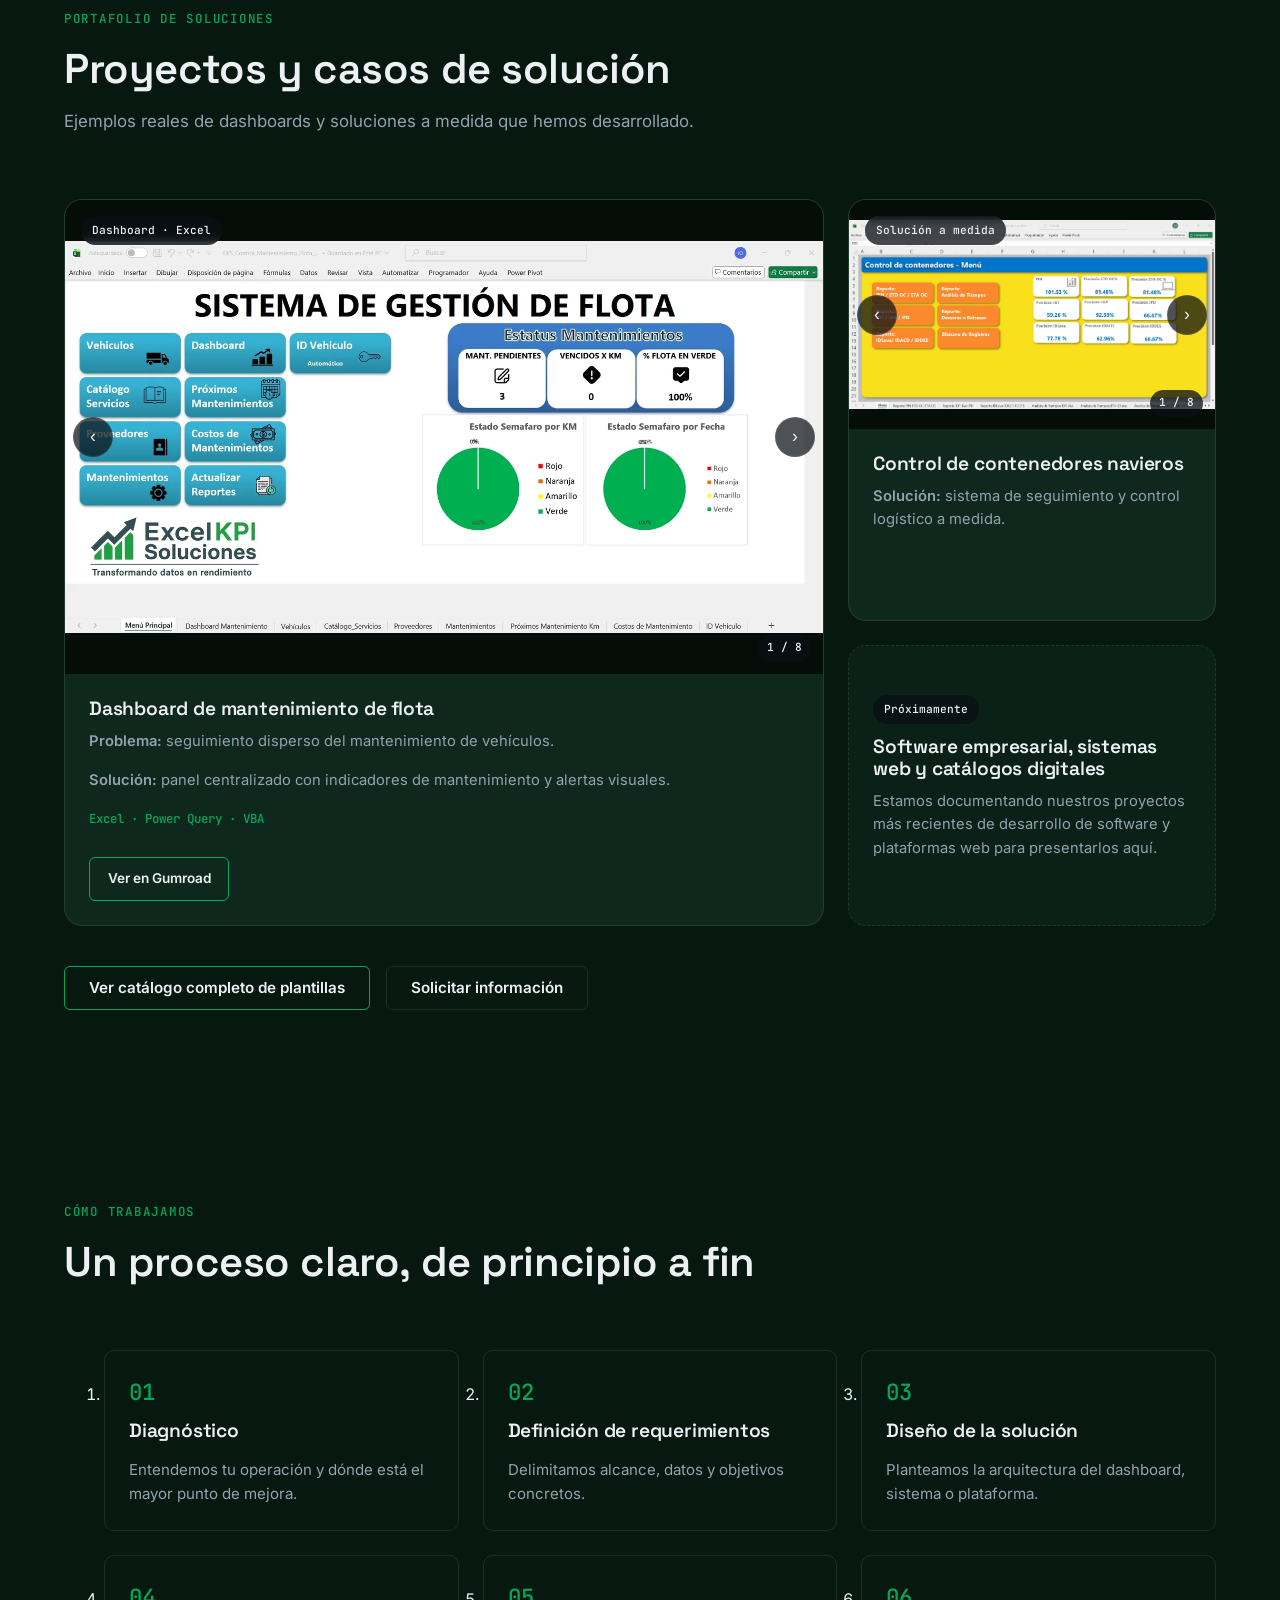
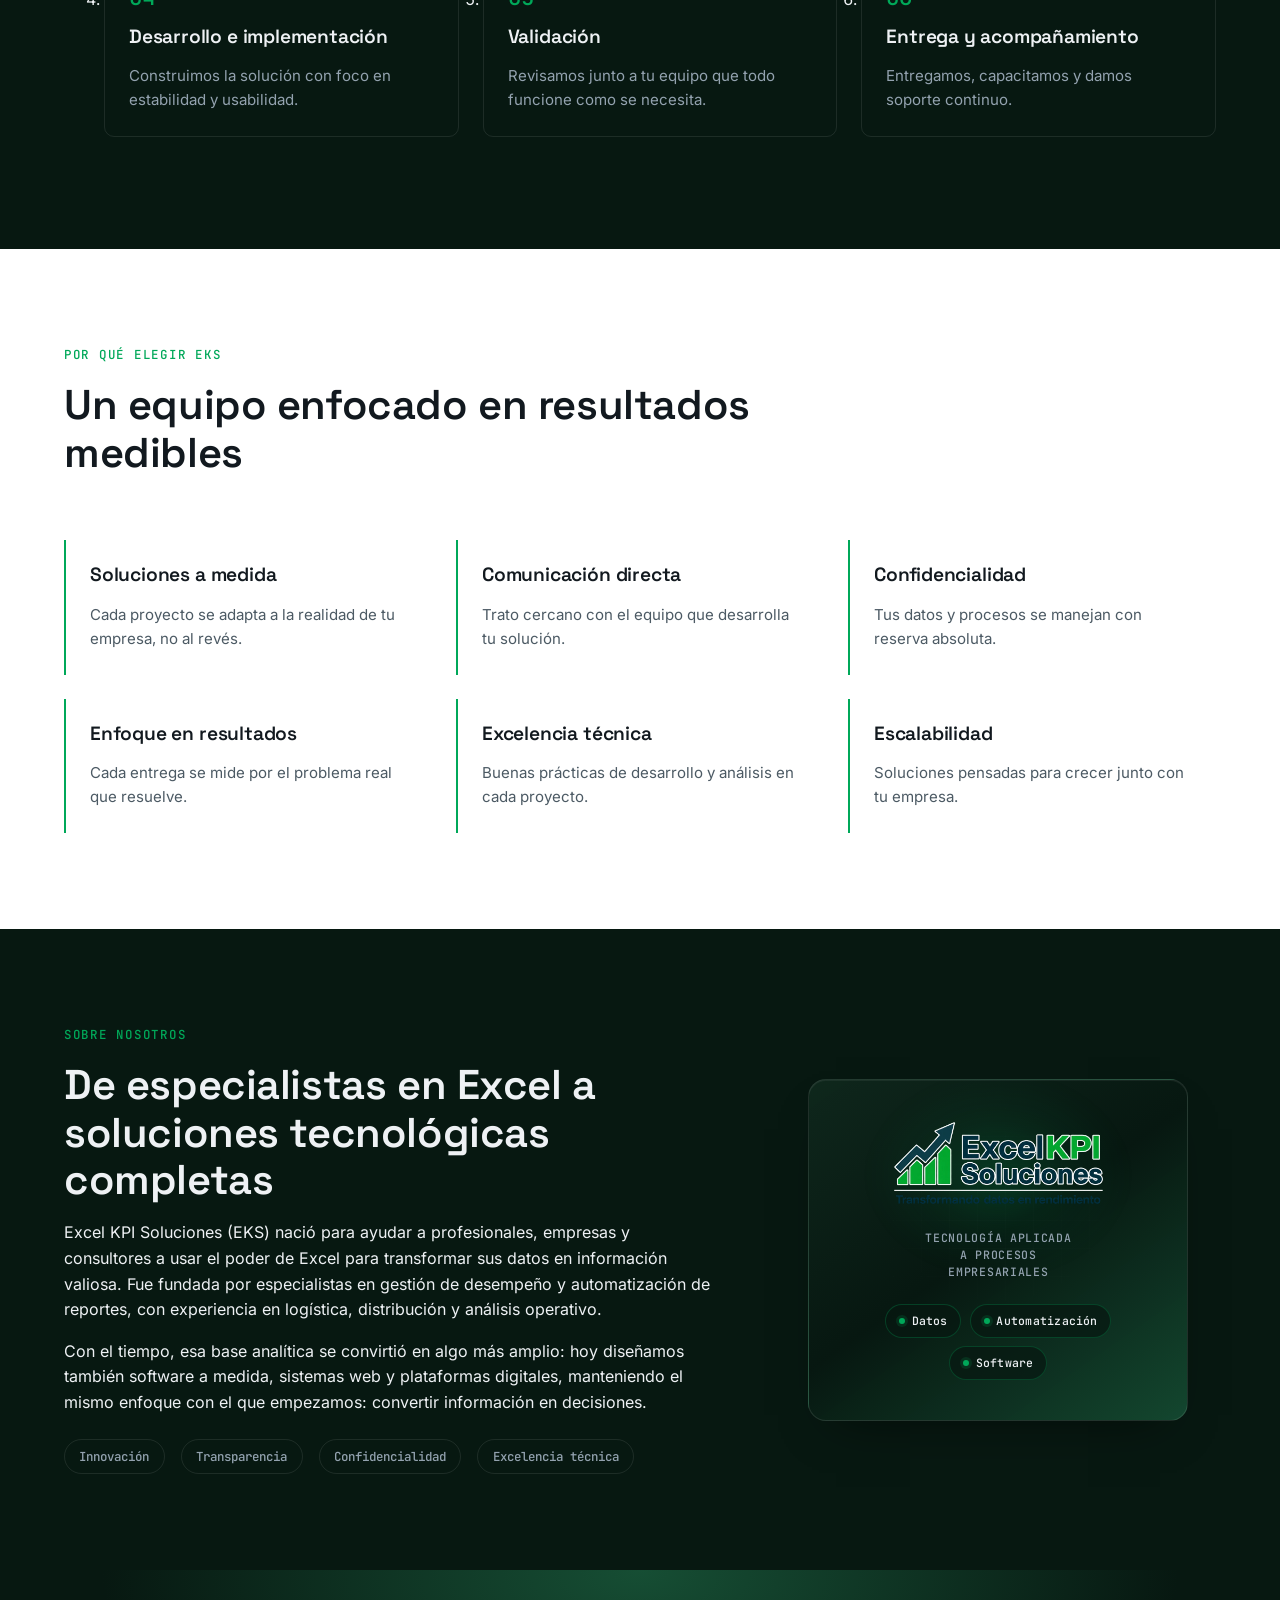
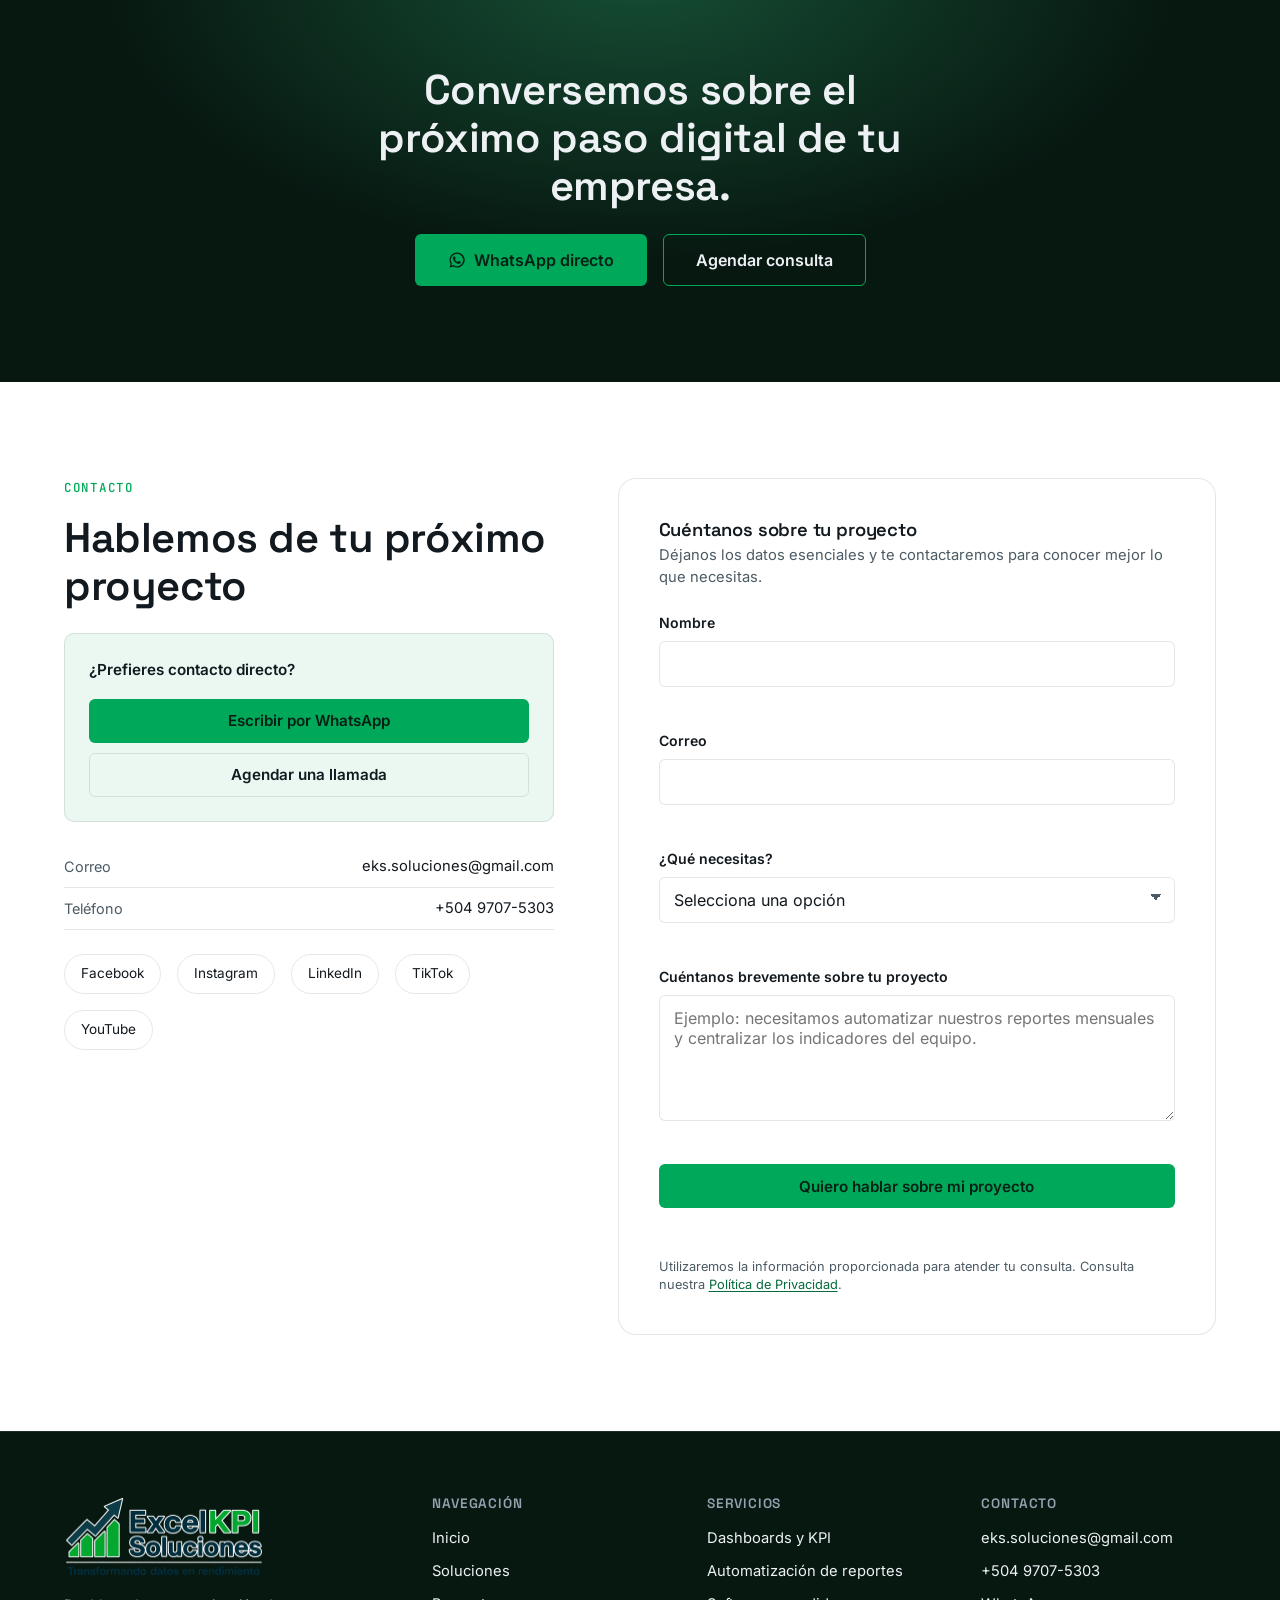
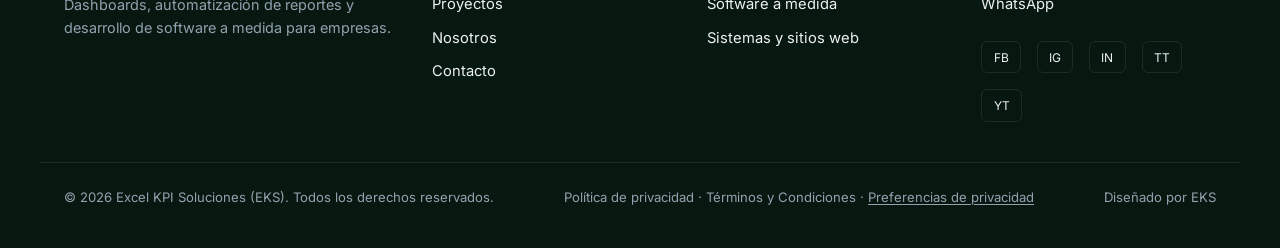
==== commit f537d9a6: "feat: refine EKS about brand card" ====
--- a/index.html
+++ b/index.html
@@ -470,12 +470,23 @@
           <li>Excelencia técnica</li>
         </ul>
       </div>
-      <div class="about-visual reveal" aria-hidden="true">
-        <div class="about-panel">
-          <span class="about-panel-label">EKS</span>
-          <span class="about-panel-sub">Excel KPI Soluciones</span>
-          <span class="about-panel-quote">"Transformando datos en rendimiento"</span>
-        </div>
+      <div class="about-visual reveal">
+        <aside class="about-brand-card" aria-label="Identidad Excel KPI Soluciones">
+          <img
+            src="imagenes/logo-eks-oficial.webp"
+            alt="Excel KPI Soluciones"
+            class="about-brand-card__logo"
+            width="800"
+            height="325"
+            loading="lazy"
+            decoding="async">
+          <p class="about-brand-card__line">Tecnología aplicada a procesos empresariales</p>
+          <ul class="about-brand-card__pills">
+            <li><span class="about-brand-card__dot" aria-hidden="true"></span>Datos</li>
+            <li><span class="about-brand-card__dot" aria-hidden="true"></span>Automatización</li>
+            <li><span class="about-brand-card__dot" aria-hidden="true"></span>Software</li>
+          </ul>
+        </aside>
       </div>
     </div>
   </section>
--- a/styles.css
+++ b/styles.css
@@ -214,7 +214,8 @@
 .case-tech,
 .process-num,
 .values-list li,
-.about-panel-quote,
+.about-brand-card__line,
+.about-brand-card__pills li,
 .gallery-counter,
 .lightbox-counter {
   font-weight: 500;
@@ -1020,23 +1021,140 @@
   color: var(--text-secondary);
 }
 
-.about-panel {
-  aspect-ratio: 1/1;
-  border-radius: var(--radius-lg);
-  background: linear-gradient(155deg, var(--brand-primary), var(--brand-primary-dark));
+.about-visual {
+  width: 100%;
+  max-width: 380px;
+  margin-inline: auto;
+}
+
+.about-brand-card {
+  position: relative;
+  isolation: isolate;
+  overflow: hidden;
   display: flex;
   flex-direction: column;
   align-items: center;
   justify-content: center;
+  gap: var(--space-3);
+  padding: clamp(1.5rem, 4vw, 2.5rem) clamp(1.25rem, 3.5vw, 2rem);
+  min-height: 0;
+  border-radius: var(--radius-lg);
+  border: 1px solid rgba(255, 255, 255, 0.1);
+  background:
+    linear-gradient(
+      145deg,
+      rgba(15, 40, 29, 0.96) 0%,
+      rgba(7, 24, 17, 0.98) 48%,
+      rgba(22, 78, 52, 0.88) 100%
+    );
+  box-shadow:
+    0 22px 48px -28px rgba(0, 0, 0, 0.65),
+    inset 0 1px 0 rgba(255, 255, 255, 0.06);
   text-align: center;
-  gap: 0.6rem;
-  padding: var(--space-4);
-  border: 1px solid var(--border-subtle);
-}
-
-.about-panel-label { font-family: var(--font-display); font-size: 2.4rem; font-weight: 700; color: #fff; }
-.about-panel-sub { color: rgba(255,255,255,0.7); font-size: 0.9rem; }
-.about-panel-quote { font-family: var(--font-mono); color: var(--brand-secondary); font-size: 0.85rem; margin-top: var(--space-3); }
+}
+
+.about-brand-card::before {
+  content: "";
+  position: absolute;
+  inset: 0;
+  z-index: 0;
+  pointer-events: none;
+  opacity: 0.28;
+  background-image:
+    linear-gradient(rgba(255, 255, 255, 0.045) 1px, transparent 1px),
+    linear-gradient(90deg, rgba(255, 255, 255, 0.045) 1px, transparent 1px);
+  background-size: 28px 28px;
+  mask-image: radial-gradient(ellipse 70% 65% at 50% 40%, #000 20%, transparent 78%);
+}
+
+.about-brand-card::after {
+  content: "";
+  position: absolute;
+  left: 50%;
+  top: 28%;
+  width: min(78%, 260px);
+  height: min(58%, 220px);
+  transform: translate(-50%, -50%);
+  border-radius: 50%;
+  z-index: 0;
+  pointer-events: none;
+  background: radial-gradient(
+    ellipse at center,
+    rgba(0, 168, 89, 0.22) 0%,
+    rgba(0, 168, 89, 0.06) 42%,
+    transparent 70%
+  );
+  filter: blur(10px);
+}
+
+.about-brand-card__logo,
+.about-brand-card__line,
+.about-brand-card__pills {
+  position: relative;
+  z-index: 1;
+}
+
+.about-brand-card__logo {
+  width: 68%;
+  max-width: 240px;
+  height: auto;
+  object-fit: contain;
+}
+
+.about-brand-card__line {
+  margin: 0;
+  max-width: 22ch;
+  font-family: var(--font-mono);
+  font-size: 0.72rem;
+  letter-spacing: 0.06em;
+  line-height: 1.45;
+  text-transform: uppercase;
+  color: var(--text-secondary);
+}
+
+.about-brand-card__pills {
+  display: flex;
+  flex-wrap: wrap;
+  justify-content: center;
+  gap: 0.55rem;
+  margin: 0;
+  padding: 0;
+  list-style: none;
+}
+
+.about-brand-card__pills li {
+  display: inline-flex;
+  align-items: center;
+  gap: 0.4rem;
+  margin: 0;
+  padding: 0.4rem 0.8rem;
+  font-family: var(--font-mono);
+  font-size: 0.72rem;
+  letter-spacing: 0.02em;
+  color: var(--text-primary);
+  border-radius: 999px;
+  border: 1px solid rgba(0, 168, 89, 0.28);
+  background: rgba(7, 24, 17, 0.72);
+}
+
+.about-brand-card__dot {
+  width: 6px;
+  height: 6px;
+  border-radius: 50%;
+  flex-shrink: 0;
+  background: var(--brand-secondary);
+  box-shadow: 0 0 0 3px rgba(0, 168, 89, 0.16);
+}
+
+@media (hover: hover) and (pointer: fine) {
+  .about-brand-card:hover {
+    border-color: rgba(0, 168, 89, 0.32);
+    box-shadow:
+      0 24px 52px -28px rgba(0, 0, 0, 0.7),
+      0 0 0 1px rgba(0, 168, 89, 0.08),
+      inset 0 1px 0 rgba(255, 255, 255, 0.07);
+  }
+}
 
 /* ==========================================================================
    CTA band
@@ -1809,7 +1927,7 @@
   .process-flow { grid-template-columns: 1fr; }
 
   .about-grid { grid-template-columns: 1fr; }
-  .about-visual { order: -1; max-width: 220px; margin-inline: auto; }
+  .about-visual { order: -1; max-width: min(100%, 340px); margin-inline: auto; }
 
   .contact-grid { grid-template-columns: minmax(0, 1fr); }
 
@@ -1873,7 +1991,7 @@
   .why-grid { grid-template-columns: repeat(2, 1fr); }
 
   .about-grid { grid-template-columns: 1fr; }
-  .about-visual { max-width: 320px; margin-inline: auto; order: -1; }
+  .about-visual { max-width: min(100%, 380px); margin-inline: auto; order: -1; }
 
   .contact-grid { grid-template-columns: minmax(0, 1fr); }
   .footer-grid { grid-template-columns: repeat(2, 1fr); }
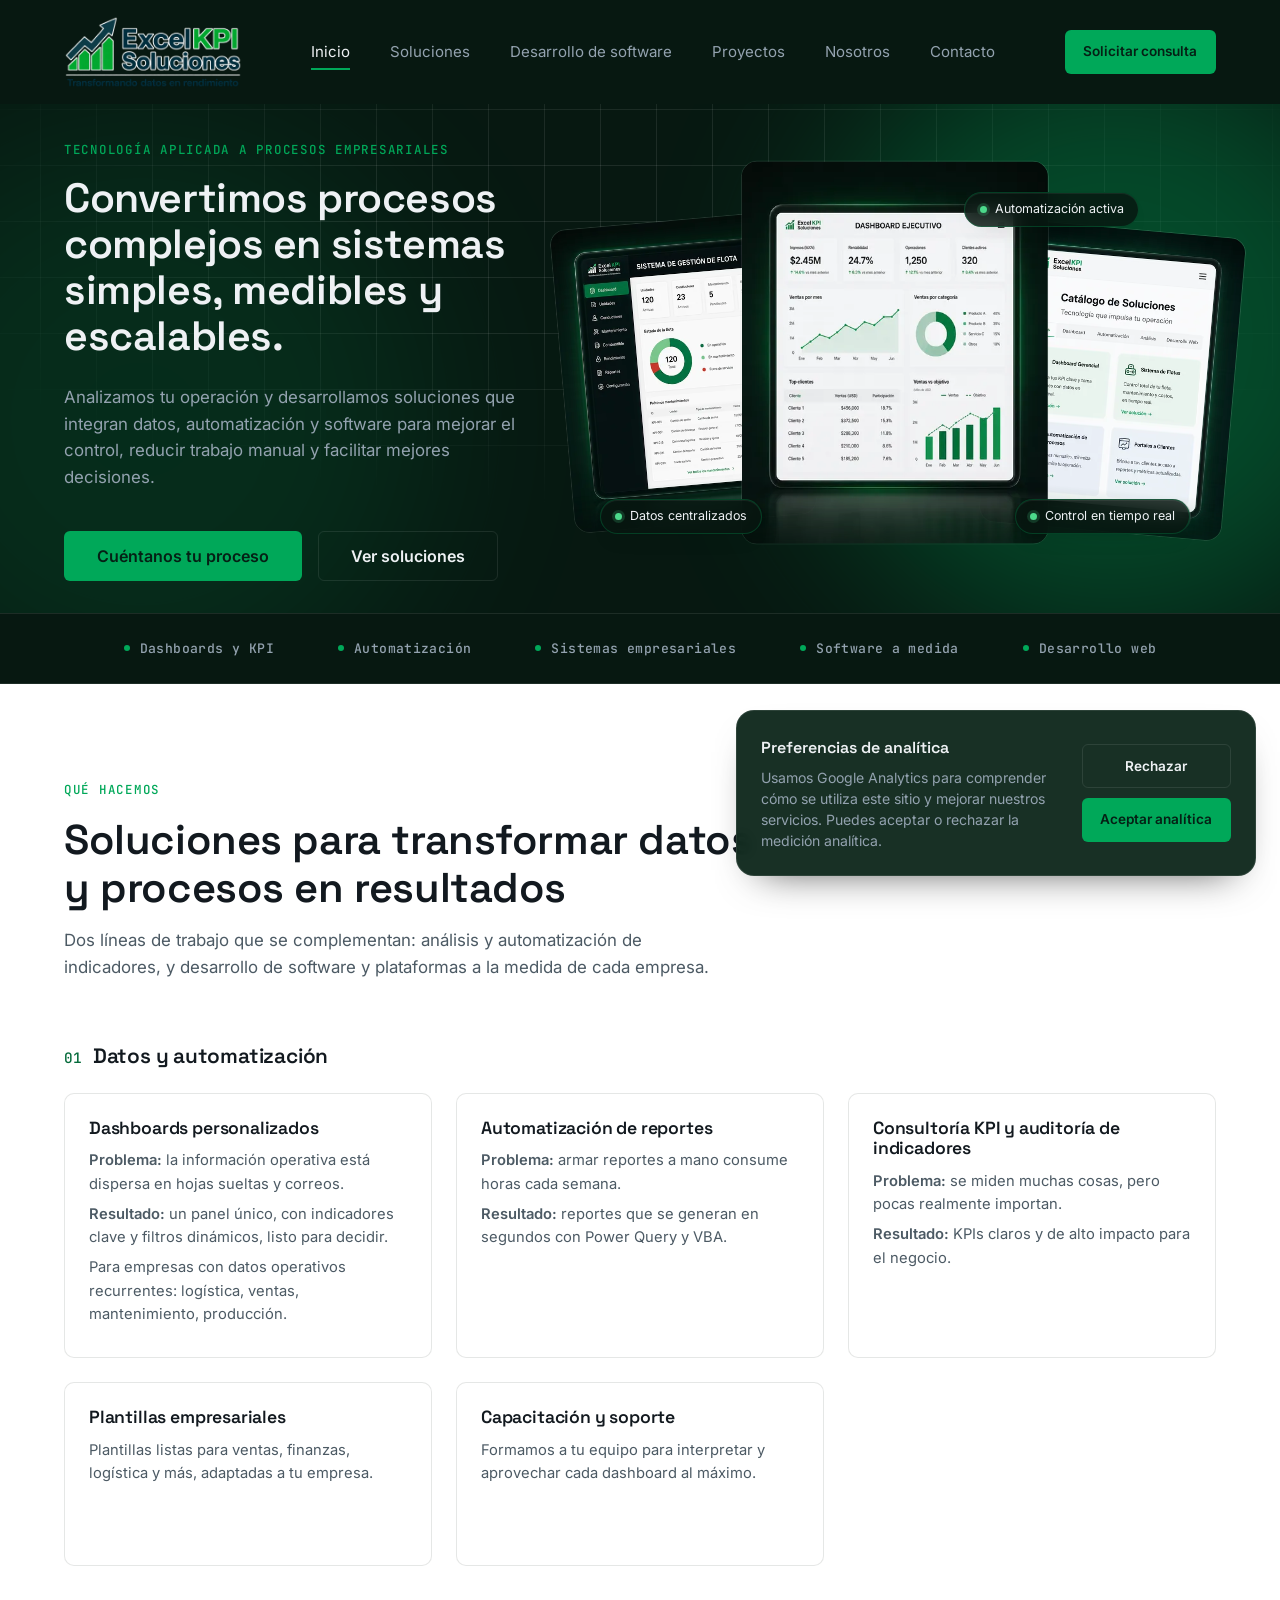
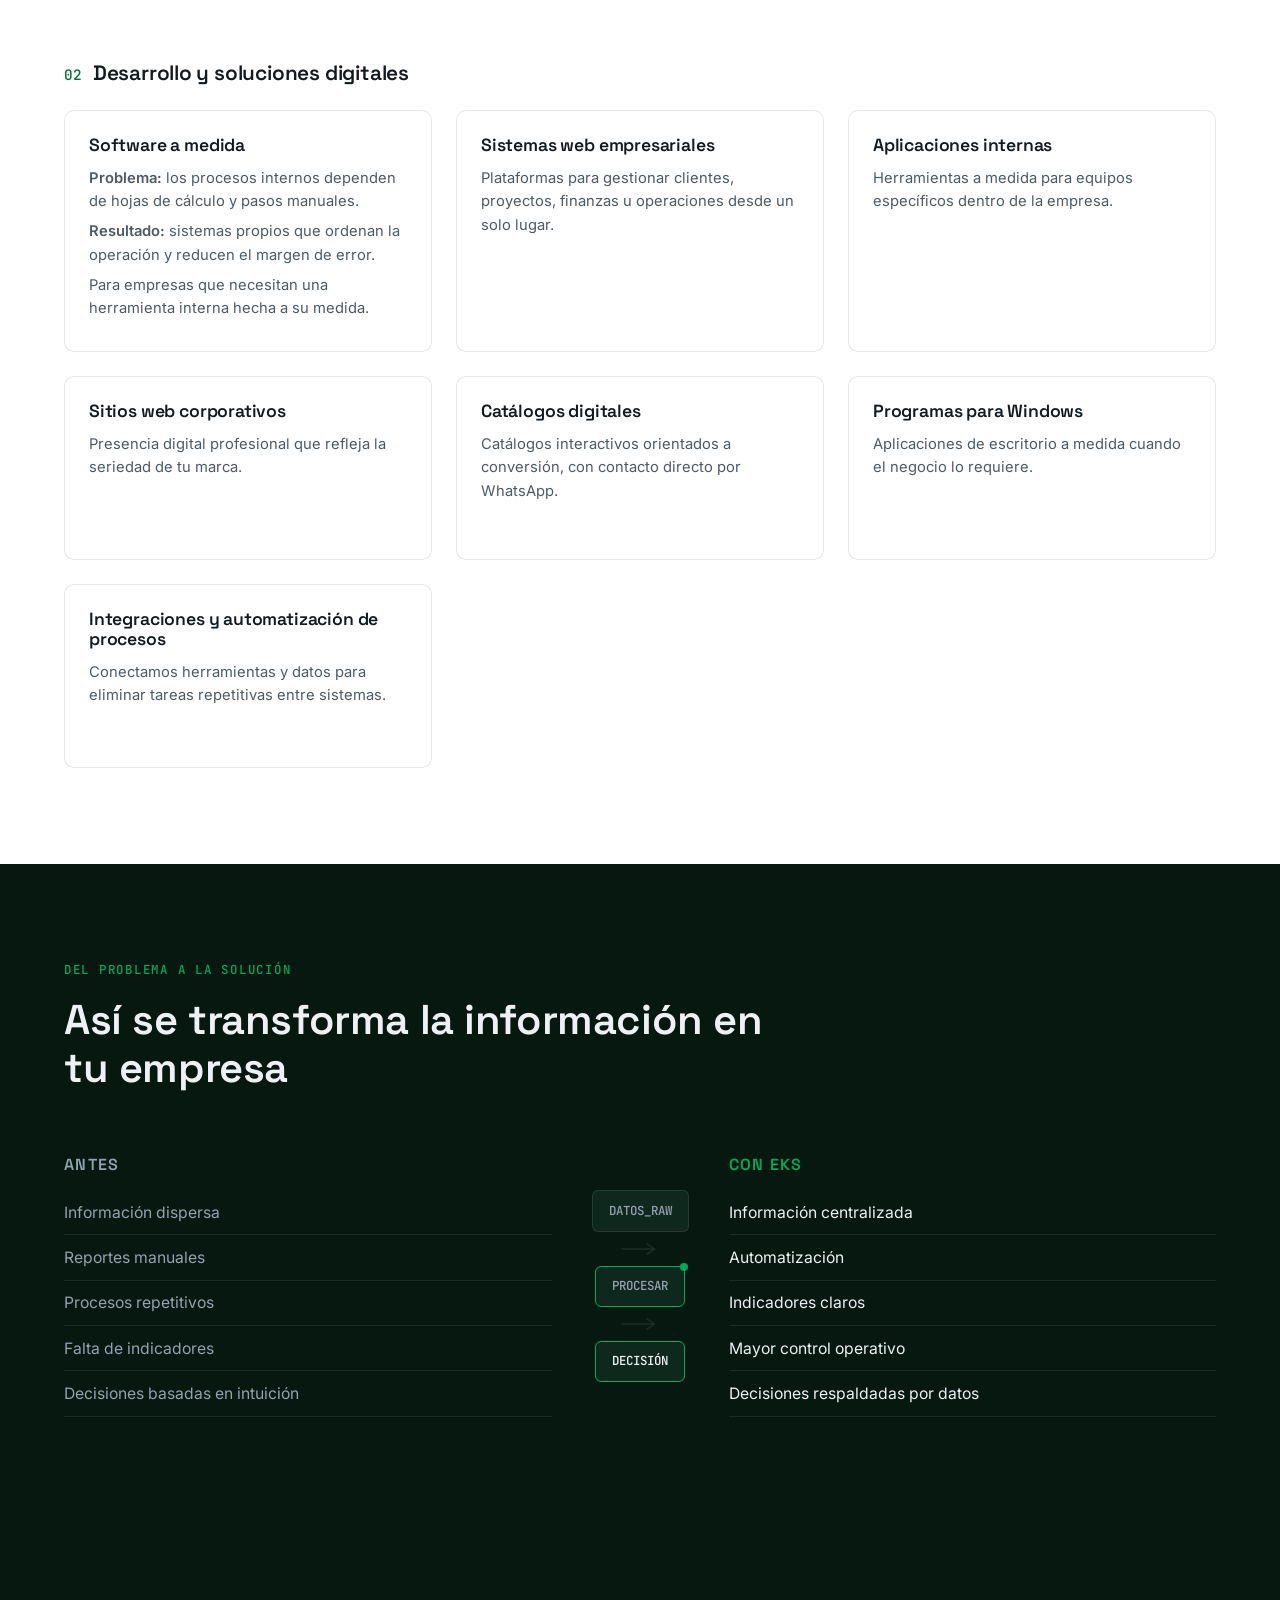
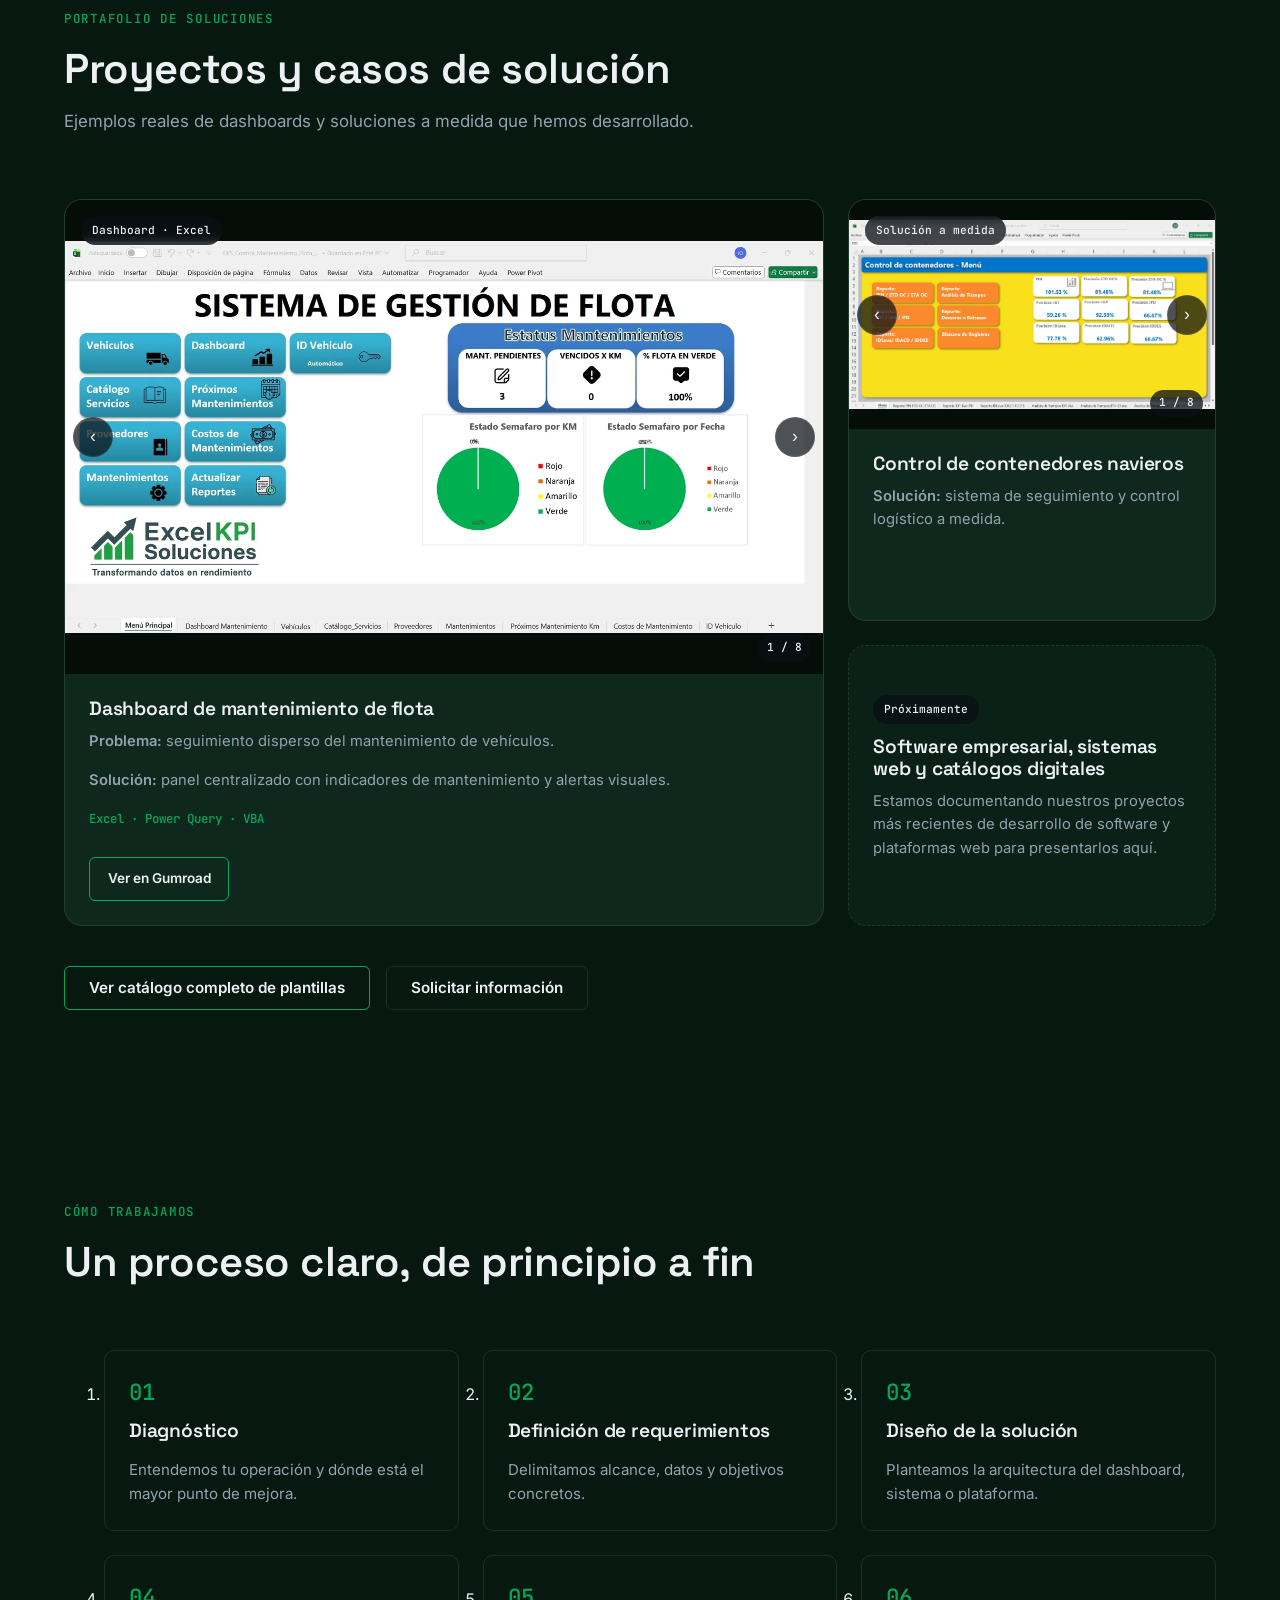
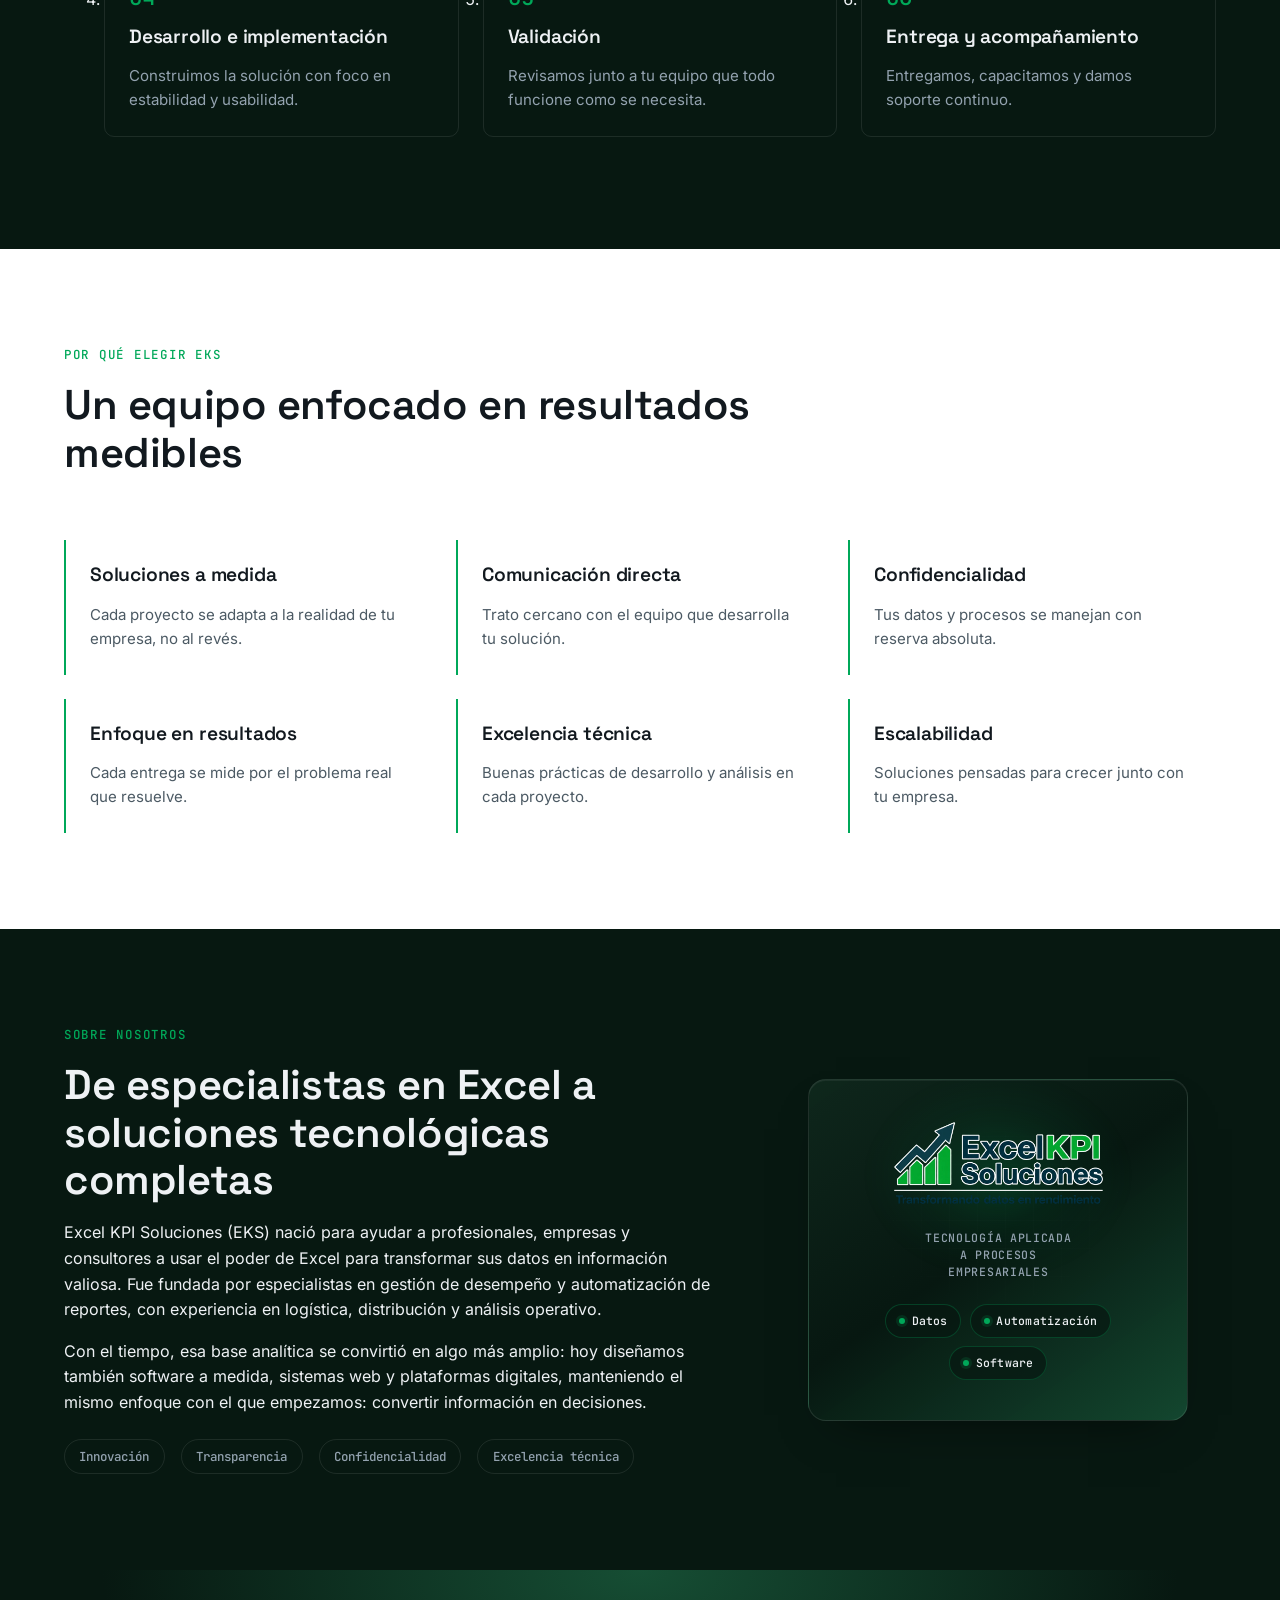
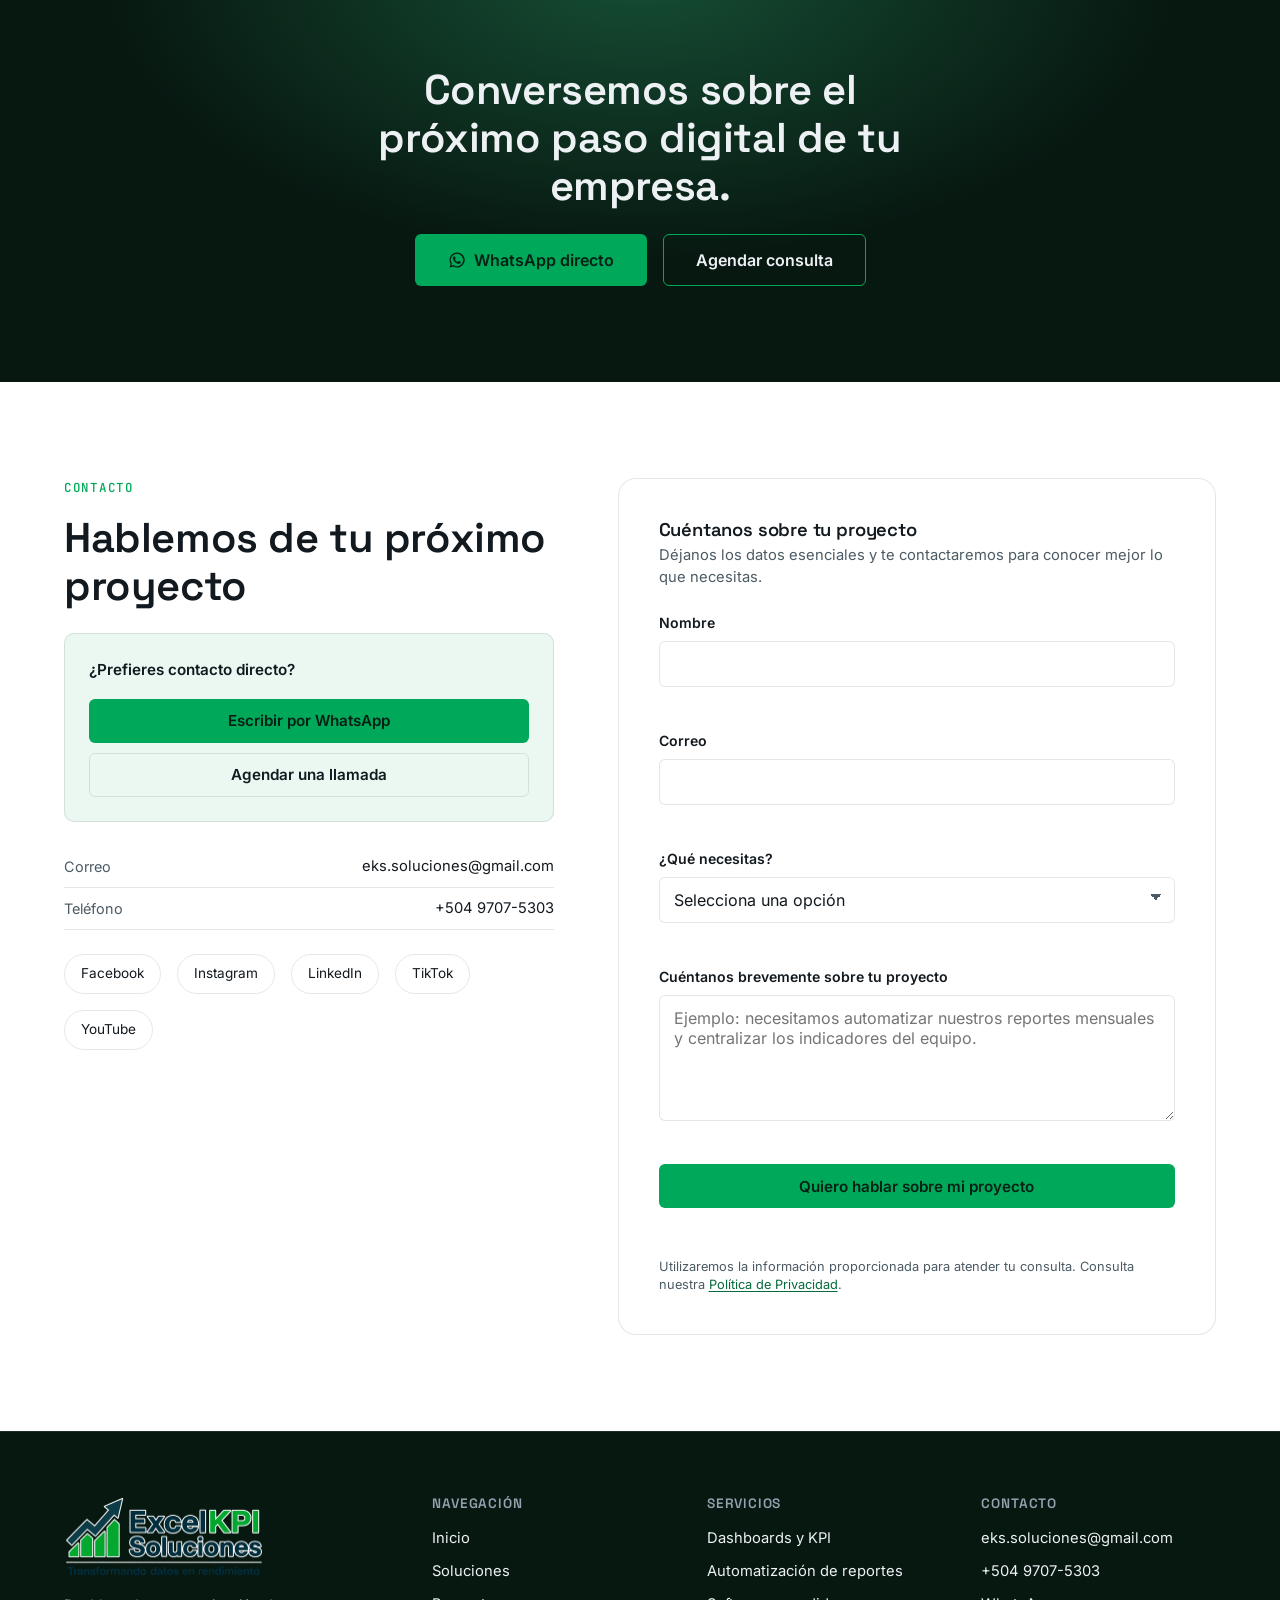
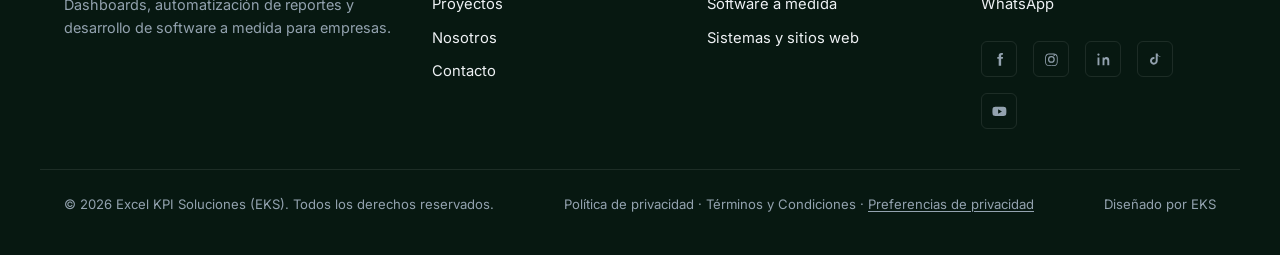
==== commit f3e42ce7: "feat: replace social initials with brand icons" ====
--- a/index.html
+++ b/index.html
@@ -667,11 +667,31 @@
         <li><a href="https://wa.me/50497075303" target="_blank" rel="noopener">WhatsApp</a></li>
       </ul>
       <div class="social-row social-row--footer">
-        <a href="https://www.facebook.com/share/1BLVsN5kp8/" target="_blank" rel="noopener" aria-label="Facebook">FB</a>
-        <a href="https://www.instagram.com/excelkpisoluciones" target="_blank" rel="noopener" aria-label="Instagram">IG</a>
-        <a href="https://www.linkedin.com/company/excelkpisoluciones" target="_blank" rel="noopener" aria-label="LinkedIn">IN</a>
-        <a href="https://www.tiktok.com/@excelkpisoluciones" target="_blank" rel="noopener" aria-label="TikTok">TT</a>
-        <a href="https://www.youtube.com/@excelkpisoluciones" target="_blank" rel="noopener" aria-label="YouTube">YT</a>
+        <a href="https://www.facebook.com/share/1BLVsN5kp8/" target="_blank" rel="noopener" aria-label="FB — Facebook">
+          <svg class="social-link__icon" viewBox="0 0 24 24" aria-hidden="true" focusable="false">
+            <path d="M14.5 8.5V6.8c0-.7.5-1.3 1.2-1.3H17V3h-2.1C12.3 3 11 4.4 11 6.6v1.9H9v2.7h2V21h3.5v-9.8h2.3l.5-2.7h-2.8z"/>
+          </svg>
+        </a>
+        <a href="https://www.instagram.com/excelkpisoluciones" target="_blank" rel="noopener" aria-label="IG — Instagram">
+          <svg class="social-link__icon" viewBox="0 0 24 24" aria-hidden="true" focusable="false">
+            <path d="M12 7.2A4.8 4.8 0 1 0 12 16.8 4.8 4.8 0 0 0 12 7.2zm0 7.9A3.1 3.1 0 1 1 12 8.9a3.1 3.1 0 0 1 0 6.2zm5.1-8.9a1.1 1.1 0 1 1-2.2 0 1.1 1.1 0 0 1 2.2 0zM12 3.5c-2.3 0-2.6 0-3.5.1-1.2.1-2.1.3-2.9.8a4.6 4.6 0 0 0-1.7 1.7c-.4.8-.7 1.7-.8 2.9-.1.9-.1 1.2-.1 3.5s0 2.6.1 3.5c.1 1.2.3 2.1.8 2.9a4.6 4.6 0 0 0 1.7 1.7c.8.4 1.7.7 2.9.8.9.1 1.2.1 3.5.1s2.6 0 3.5-.1c1.2-.1 2.1-.3 2.9-.8a4.6 4.6 0 0 0 1.7-1.7c.4-.8.7-1.7.8-2.9.1-.9.1-1.2.1-3.5s0-2.6-.1-3.5c-.1-1.2-.3-2.1-.8-2.9a4.6 4.6 0 0 0-1.7-1.7c-.8-.4-1.7-.7-2.9-.8-.9-.1-1.2-.1-3.5-.1zm0 1.5c2.3 0 2.5 0 3.4.1 1 .1 1.5.2 1.9.4.5.2.8.4 1.2.8.4.4.6.7.8 1.2.2.4.3.9.4 1.9.1.9.1 1.1.1 3.4s0 2.5-.1 3.4c-.1 1-.2 1.5-.4 1.9-.2.5-.4.8-.8 1.2-.4.4-.7.6-1.2.8-.4.2-.9.3-1.9.4-.9.1-1.1.1-3.4.1s-2.5 0-3.4-.1c-1-.1-1.5-.2-1.9-.4-.5-.2-.8-.4-1.2-.8-.4-.4-.6-.7-.8-1.2-.2-.4-.3-.9-.4-1.9-.1-.9-.1-1.1-.1-3.4s0-2.5.1-3.4c.1-1 .2-1.5.4-1.9.2-.5.4-.8.8-1.2.4-.4.7-.6 1.2-.8.4-.2.9-.3 1.9-.4.9-.1 1.1-.1 3.4-.1z"/>
+          </svg>
+        </a>
+        <a href="https://www.linkedin.com/company/excelkpisoluciones" target="_blank" rel="noopener" aria-label="IN — LinkedIn">
+          <svg class="social-link__icon" viewBox="0 0 24 24" aria-hidden="true" focusable="false">
+            <path d="M6.3 9.2H3.6V20.5h2.7V9.2zM4.9 3.5A1.6 1.6 0 1 0 5 6.7a1.6 1.6 0 0 0-.1-3.2zM20.4 13.1c0-3.1-1.7-4.5-3.9-4.5-1.8 0-2.6 1-3.1 1.7V9.2H10.8c0 1.3 0 11.3 0 11.3h2.7v-6.3c0-.3 0-.7.1-1 .3-.7.9-1.5 2-1.5 1.4 0 2 1.1 2 2.6v6.2h2.8v-6.4z"/>
+          </svg>
+        </a>
+        <a href="https://www.tiktok.com/@excelkpisoluciones" target="_blank" rel="noopener" aria-label="TT — TikTok">
+          <svg class="social-link__icon" viewBox="0 0 24 24" aria-hidden="true" focusable="false">
+            <path d="M19.2 8.2a6.7 6.7 0 0 1-3.9-1.3v7.1a5.5 5.5 0 1 1-4.7-5.4v2.9a2.7 2.7 0 1 0 1.9 2.6V3.5h2.8a3.9 3.9 0 0 0 3.9 3.9v.8z"/>
+          </svg>
+        </a>
+        <a href="https://www.youtube.com/@excelkpisoluciones" target="_blank" rel="noopener" aria-label="YT — YouTube">
+          <svg class="social-link__icon" viewBox="0 0 24 24" aria-hidden="true" focusable="false">
+            <path d="M21.6 7.5a2.5 2.5 0 0 0-1.8-1.8C18.2 5.3 12 5.3 12 5.3s-6.2 0-7.8.4A2.5 2.5 0 0 0 2.4 7.5 26 26 0 0 0 2 12a26 26 0 0 0 .4 4.5 2.5 2.5 0 0 0 1.8 1.8c1.6.4 7.8.4 7.8.4s6.2 0 7.8-.4a2.5 2.5 0 0 0 1.8-1.8A26 26 0 0 0 22 12a26 26 0 0 0-.4-4.5zM10.2 15.2V8.8L15.6 12l-5.4 3.2z"/>
+          </svg>
+        </a>
       </div>
     </div>
   </div>
--- a/styles.css
+++ b/styles.css
@@ -1399,10 +1399,34 @@
 .footer-col a:hover { color: var(--brand-secondary); }
 
 .social-row--footer a {
+  display: inline-flex;
+  align-items: center;
+  justify-content: center;
+  width: 2.25rem;
+  height: 2.25rem;
+  padding: 0;
   border: 1px solid var(--border-subtle);
-  padding: 0.35rem 0.7rem;
-  font-size: 0.75rem;
   border-radius: var(--radius-sm);
+  color: var(--text-secondary);
+  line-height: 0;
+}
+
+.social-row--footer a:hover,
+.social-row--footer a:focus-visible {
+  color: var(--text-primary);
+  border-color: rgba(0, 168, 89, 0.45);
+}
+
+.social-row--footer a:active {
+  color: var(--brand-secondary);
+}
+
+.social-link__icon {
+  display: block;
+  width: 1.05rem;
+  height: 1.05rem;
+  fill: currentColor;
+  flex-shrink: 0;
 }
 
 .footer-bottom {
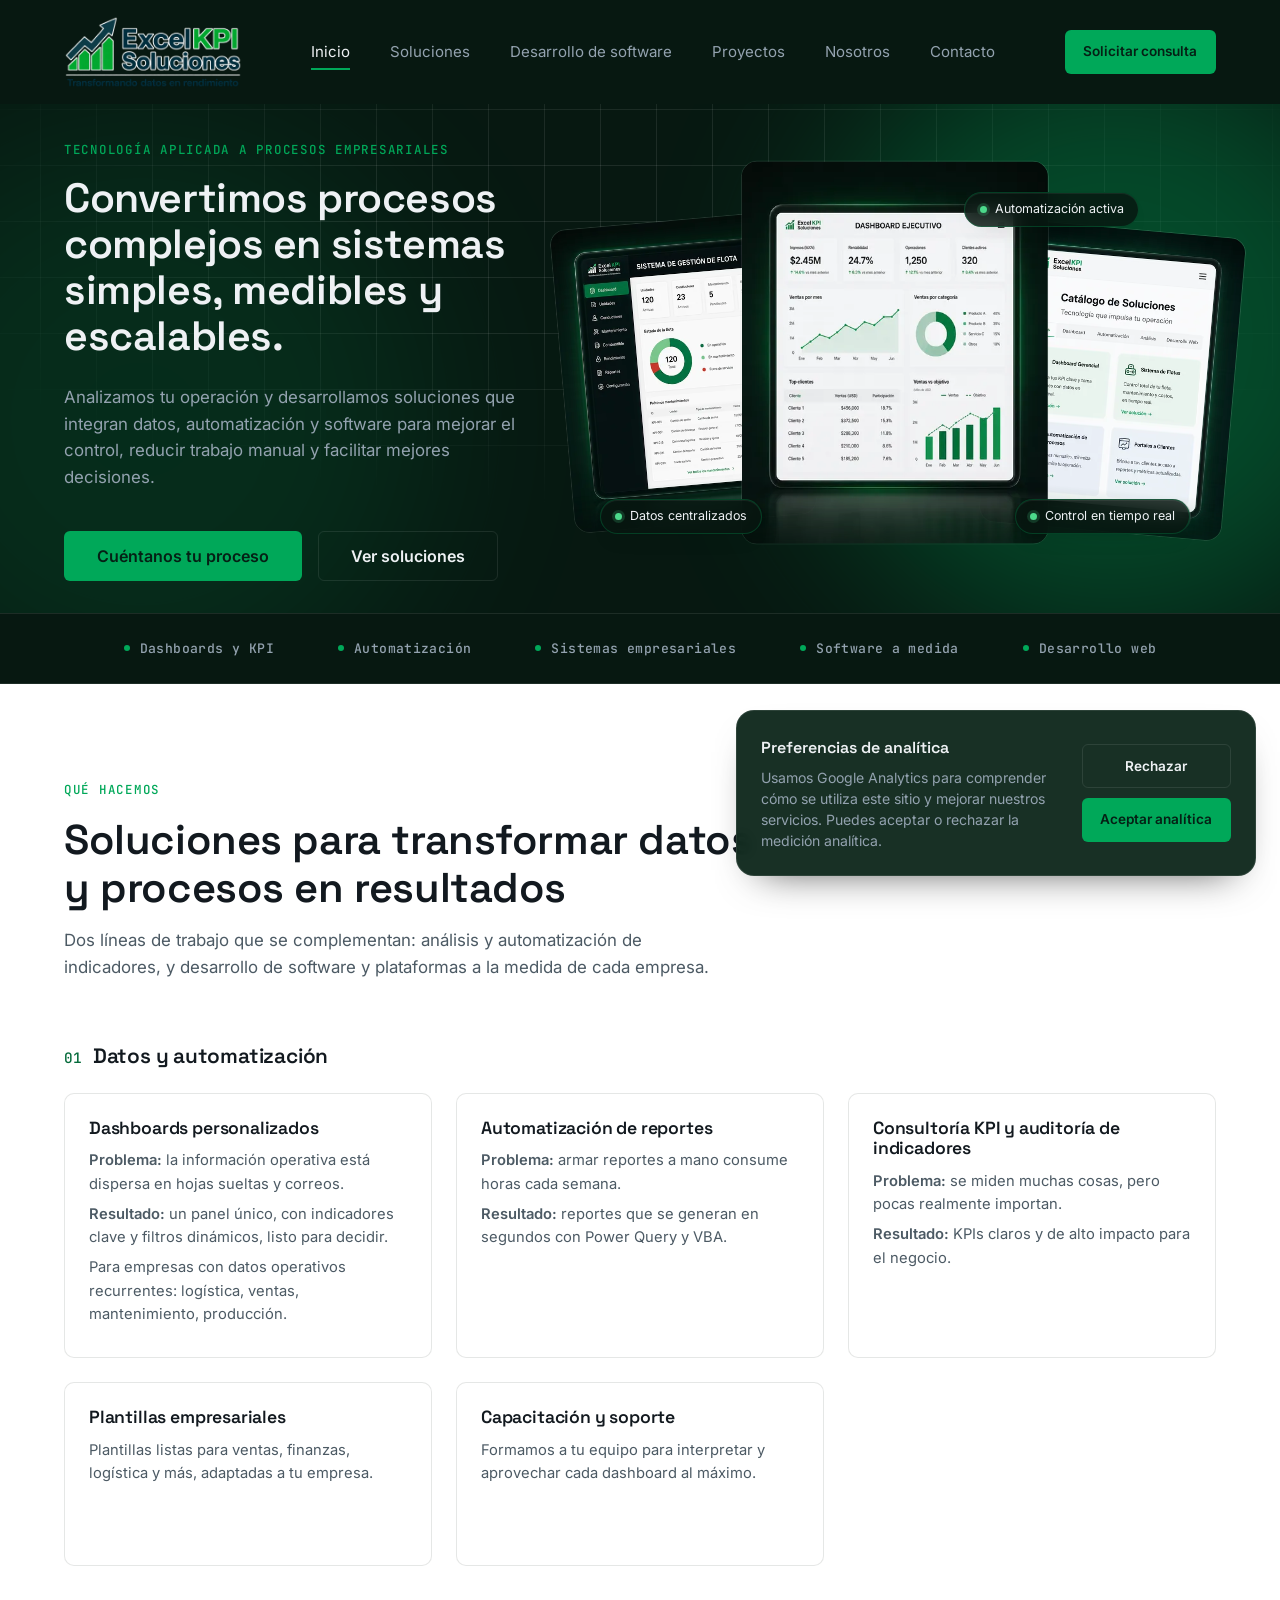
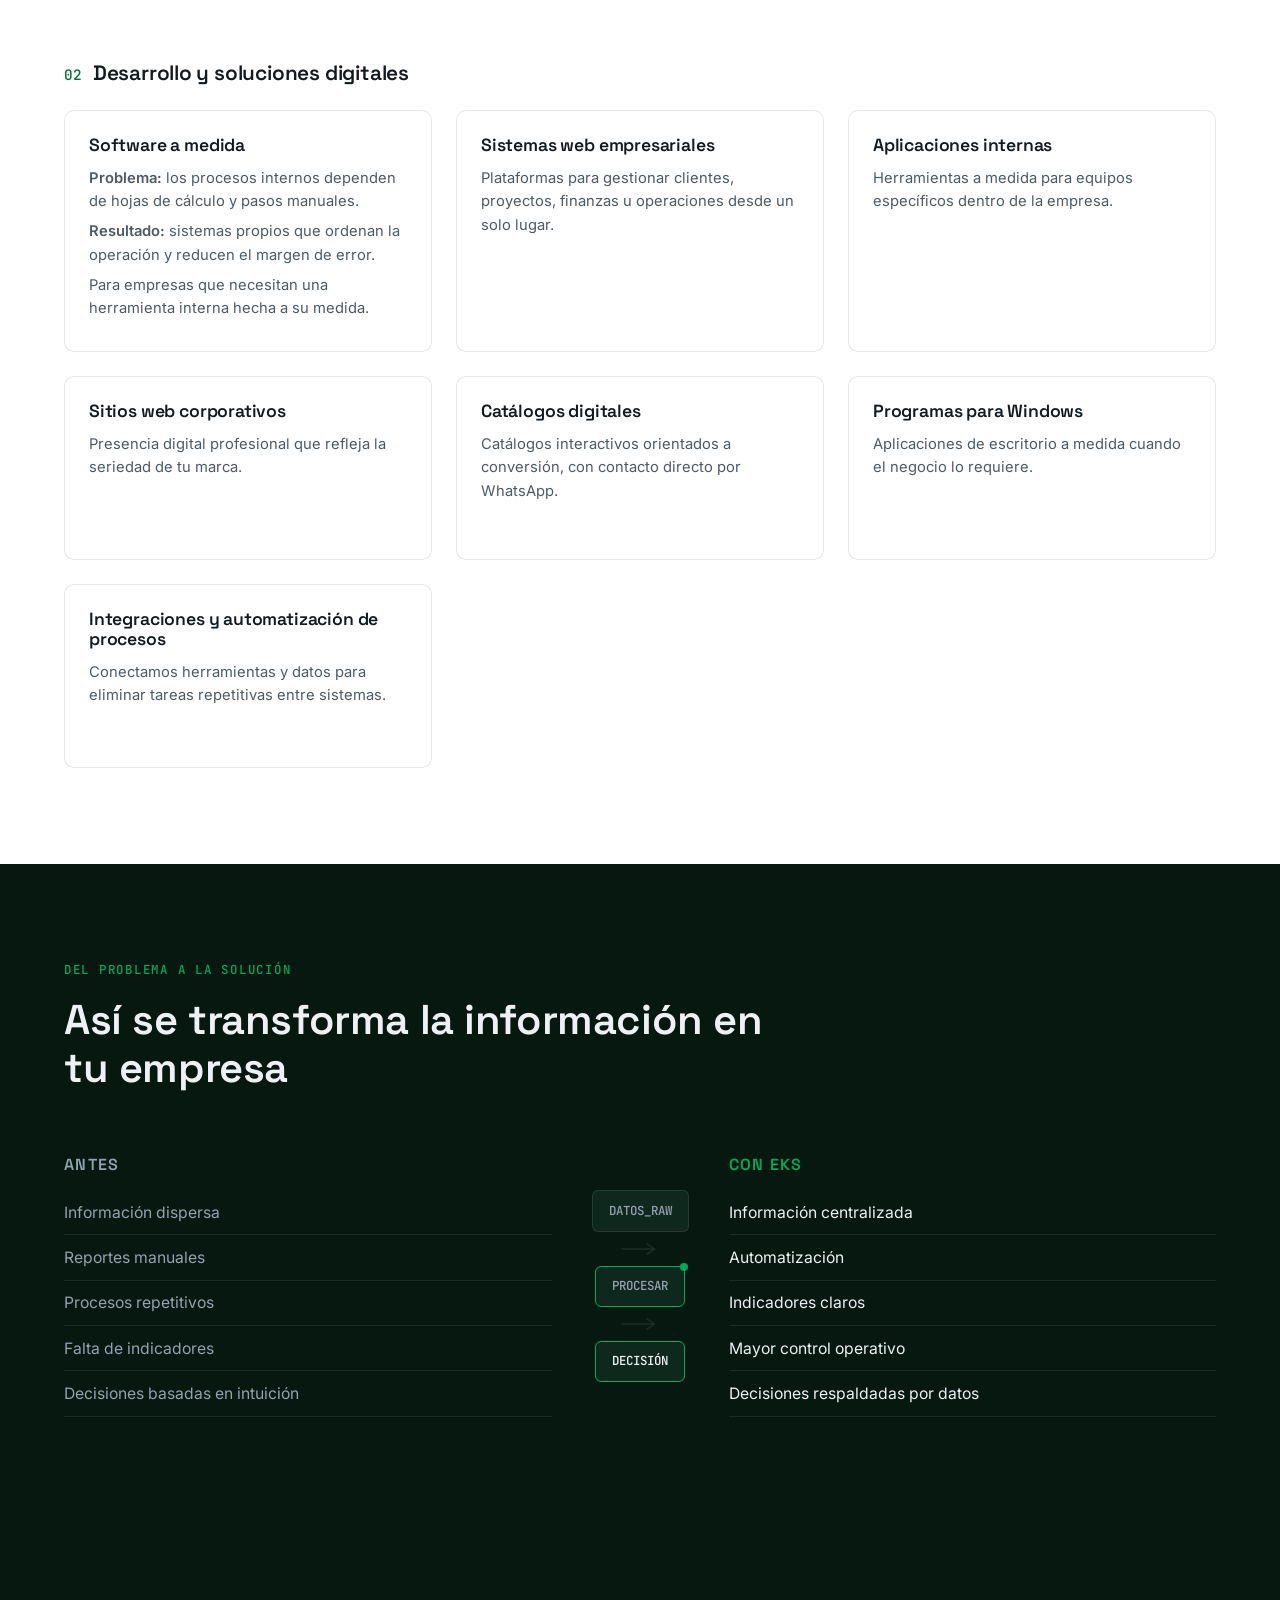
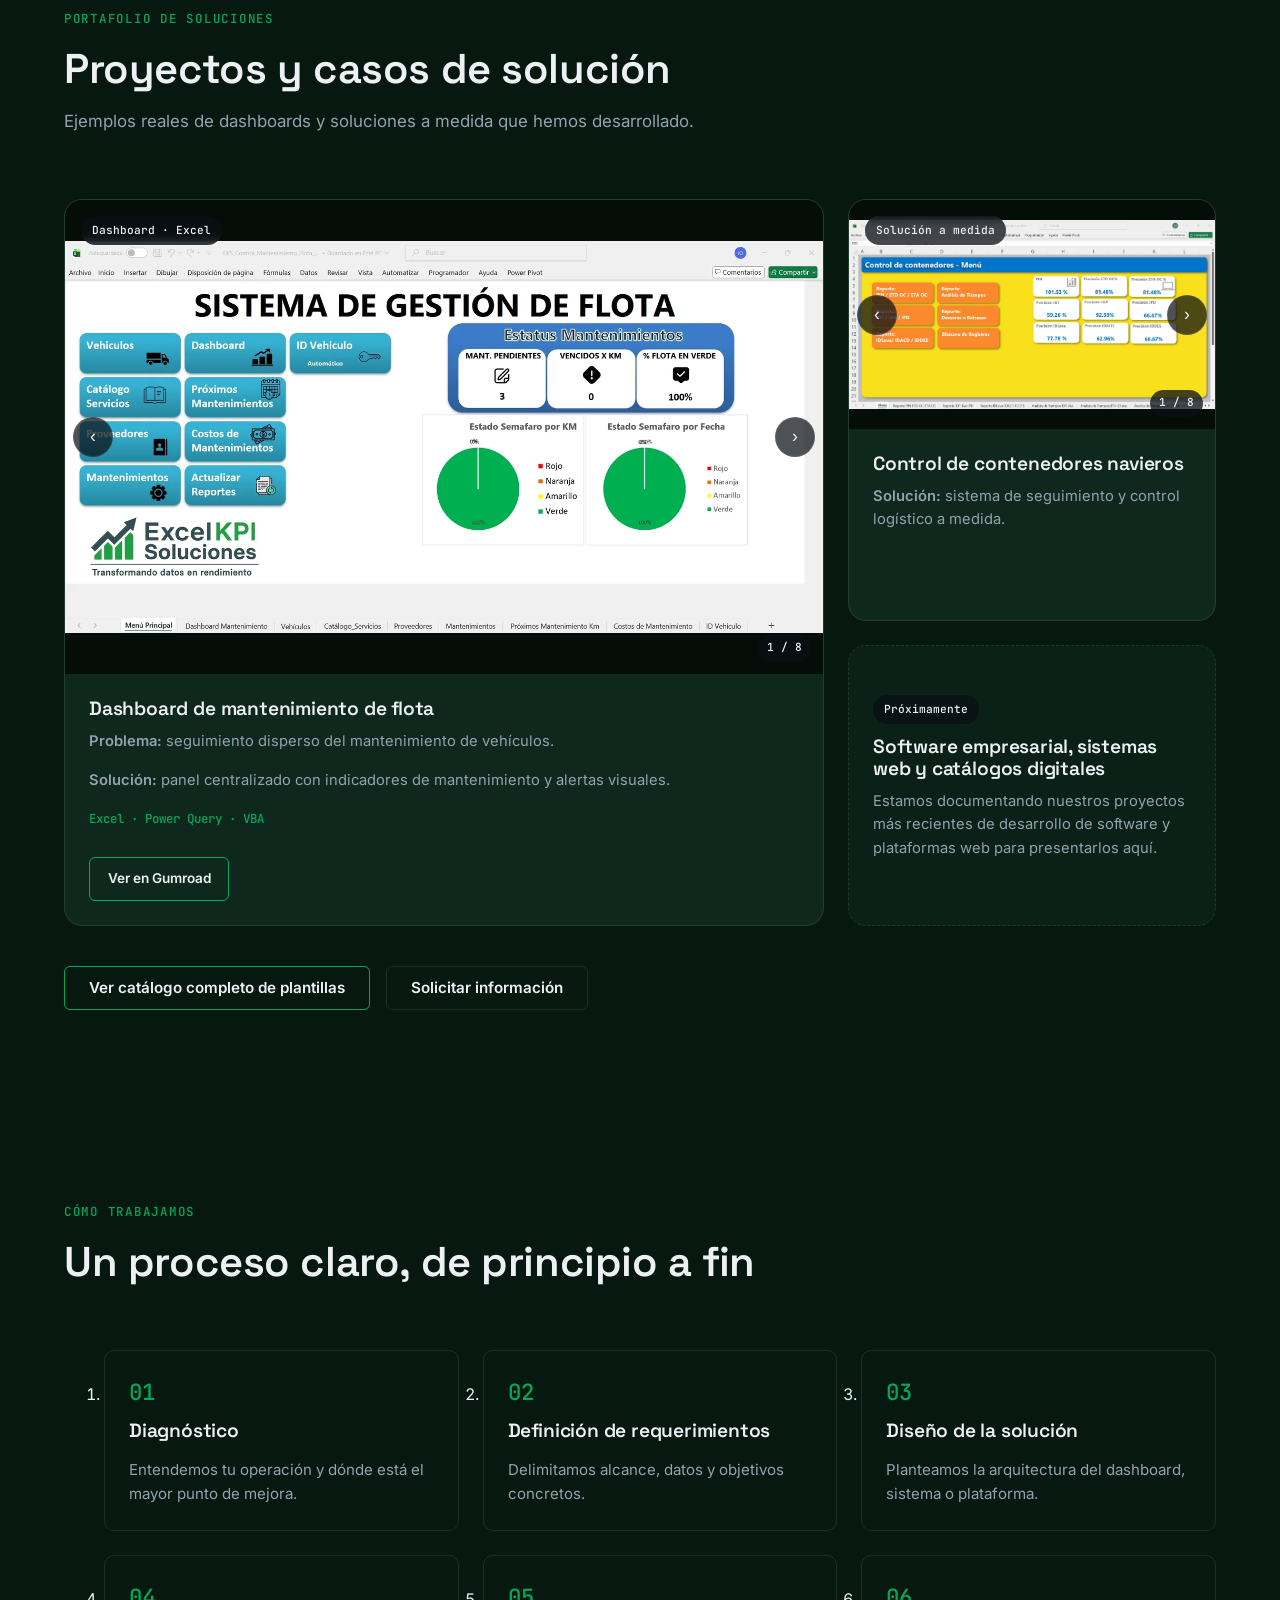
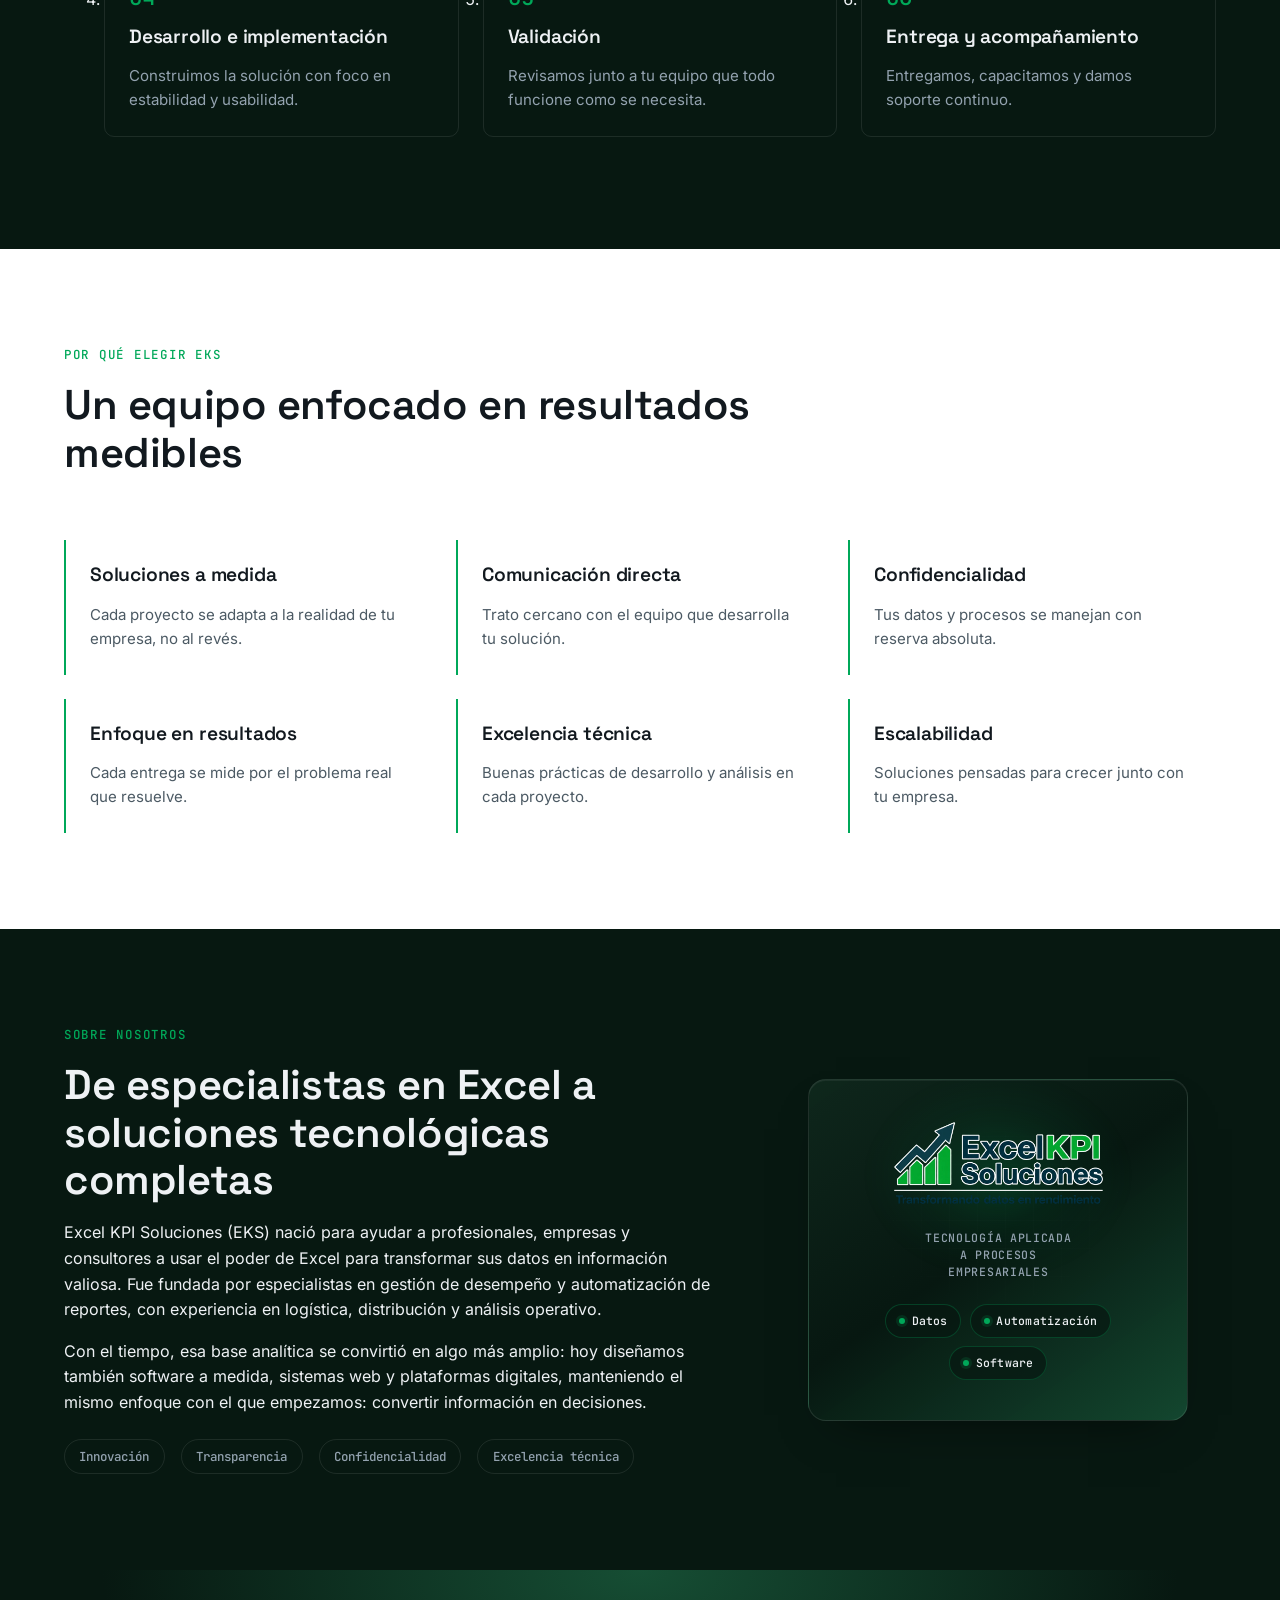
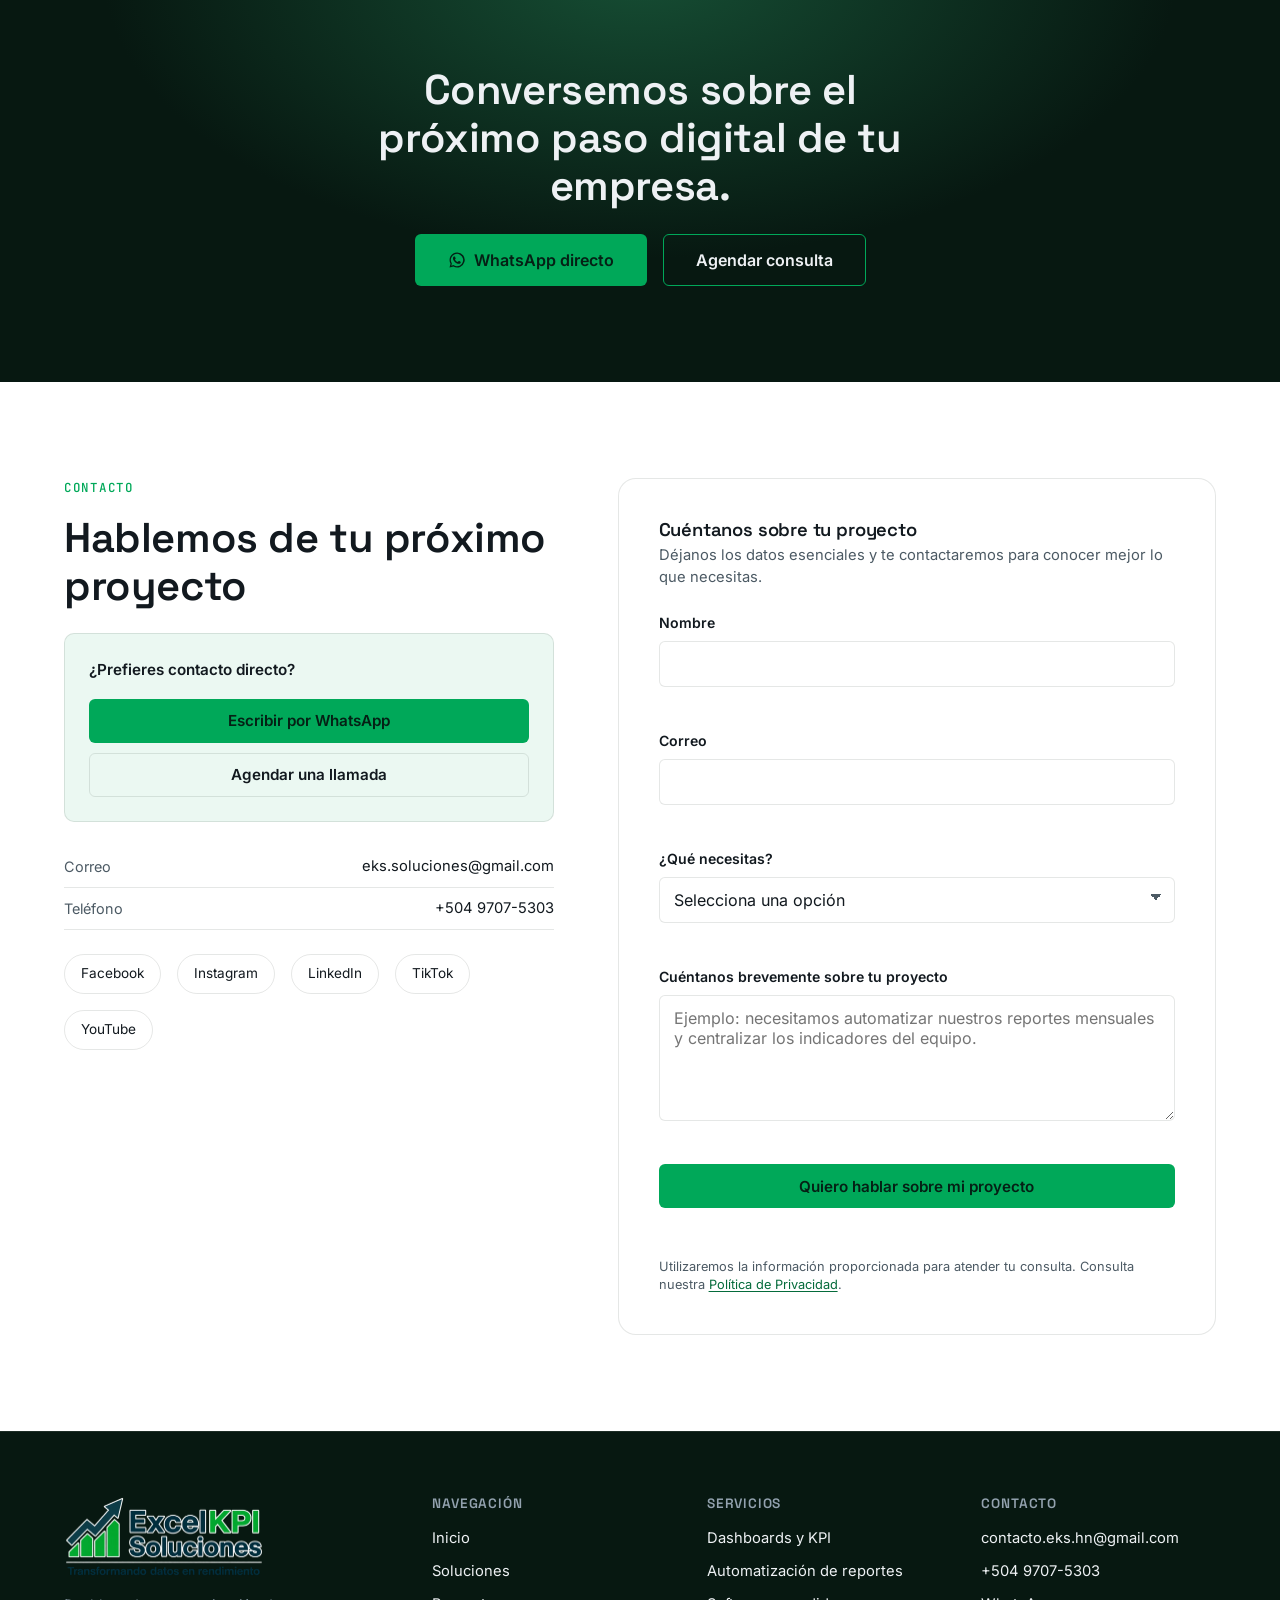
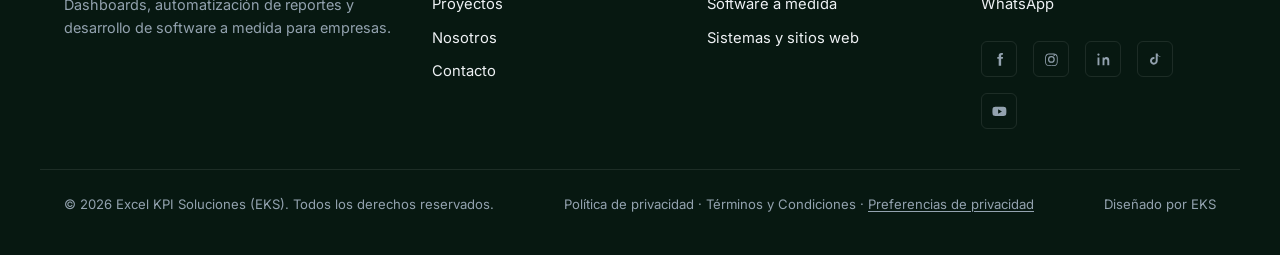
==== commit ea697d37: "Actualizar dirección de correo de contacto del flooter" ====
--- a/index.html
+++ b/index.html
@@ -662,7 +662,7 @@
     <div class="footer-col">
       <h3>Contacto</h3>
       <ul>
-        <li><a href="mailto:eks.soluciones@gmail.com">eks.soluciones@gmail.com</a></li>
+        <li><a href="mailto:contacto.eks.hn@gmail.com">contacto.eks.hn@gmail.com</a></li>
         <li><a href="tel:+50497075303">+504 9707-5303</a></li>
         <li><a href="https://wa.me/50497075303" target="_blank" rel="noopener">WhatsApp</a></li>
       </ul>
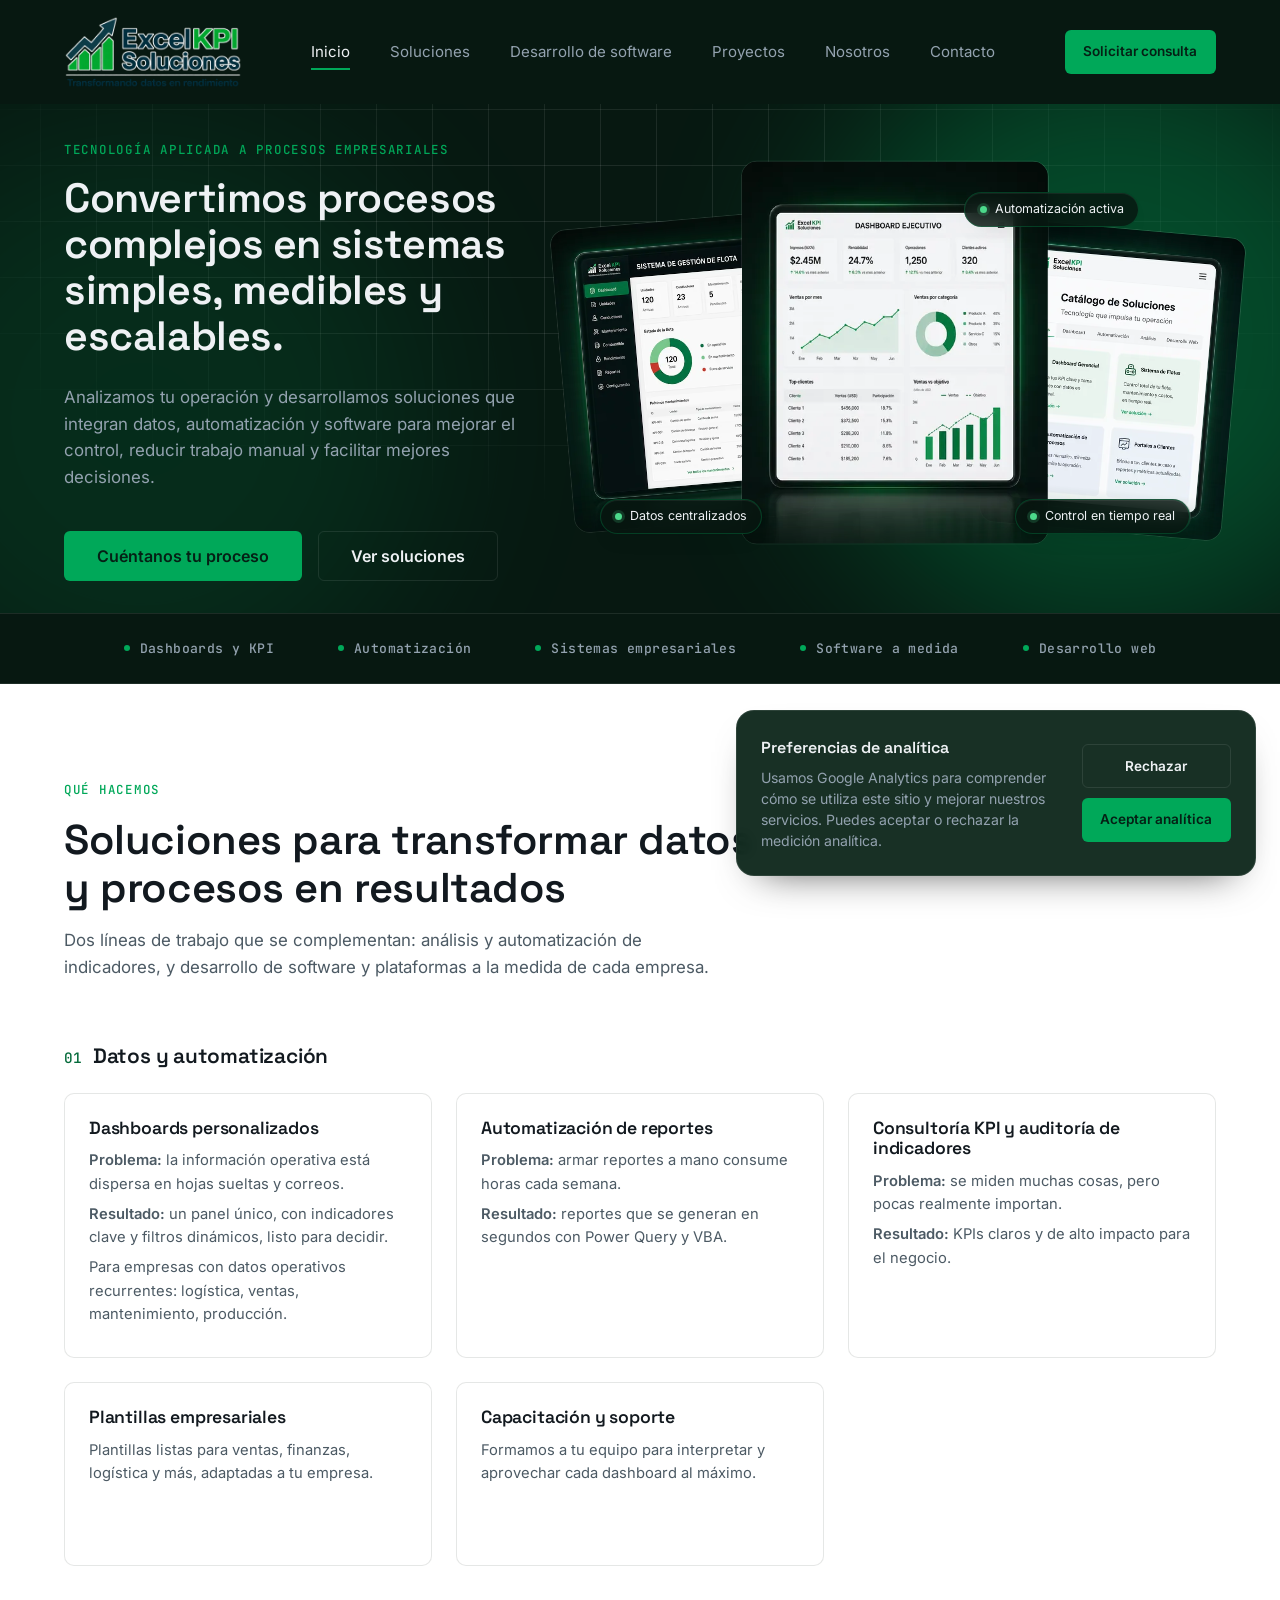
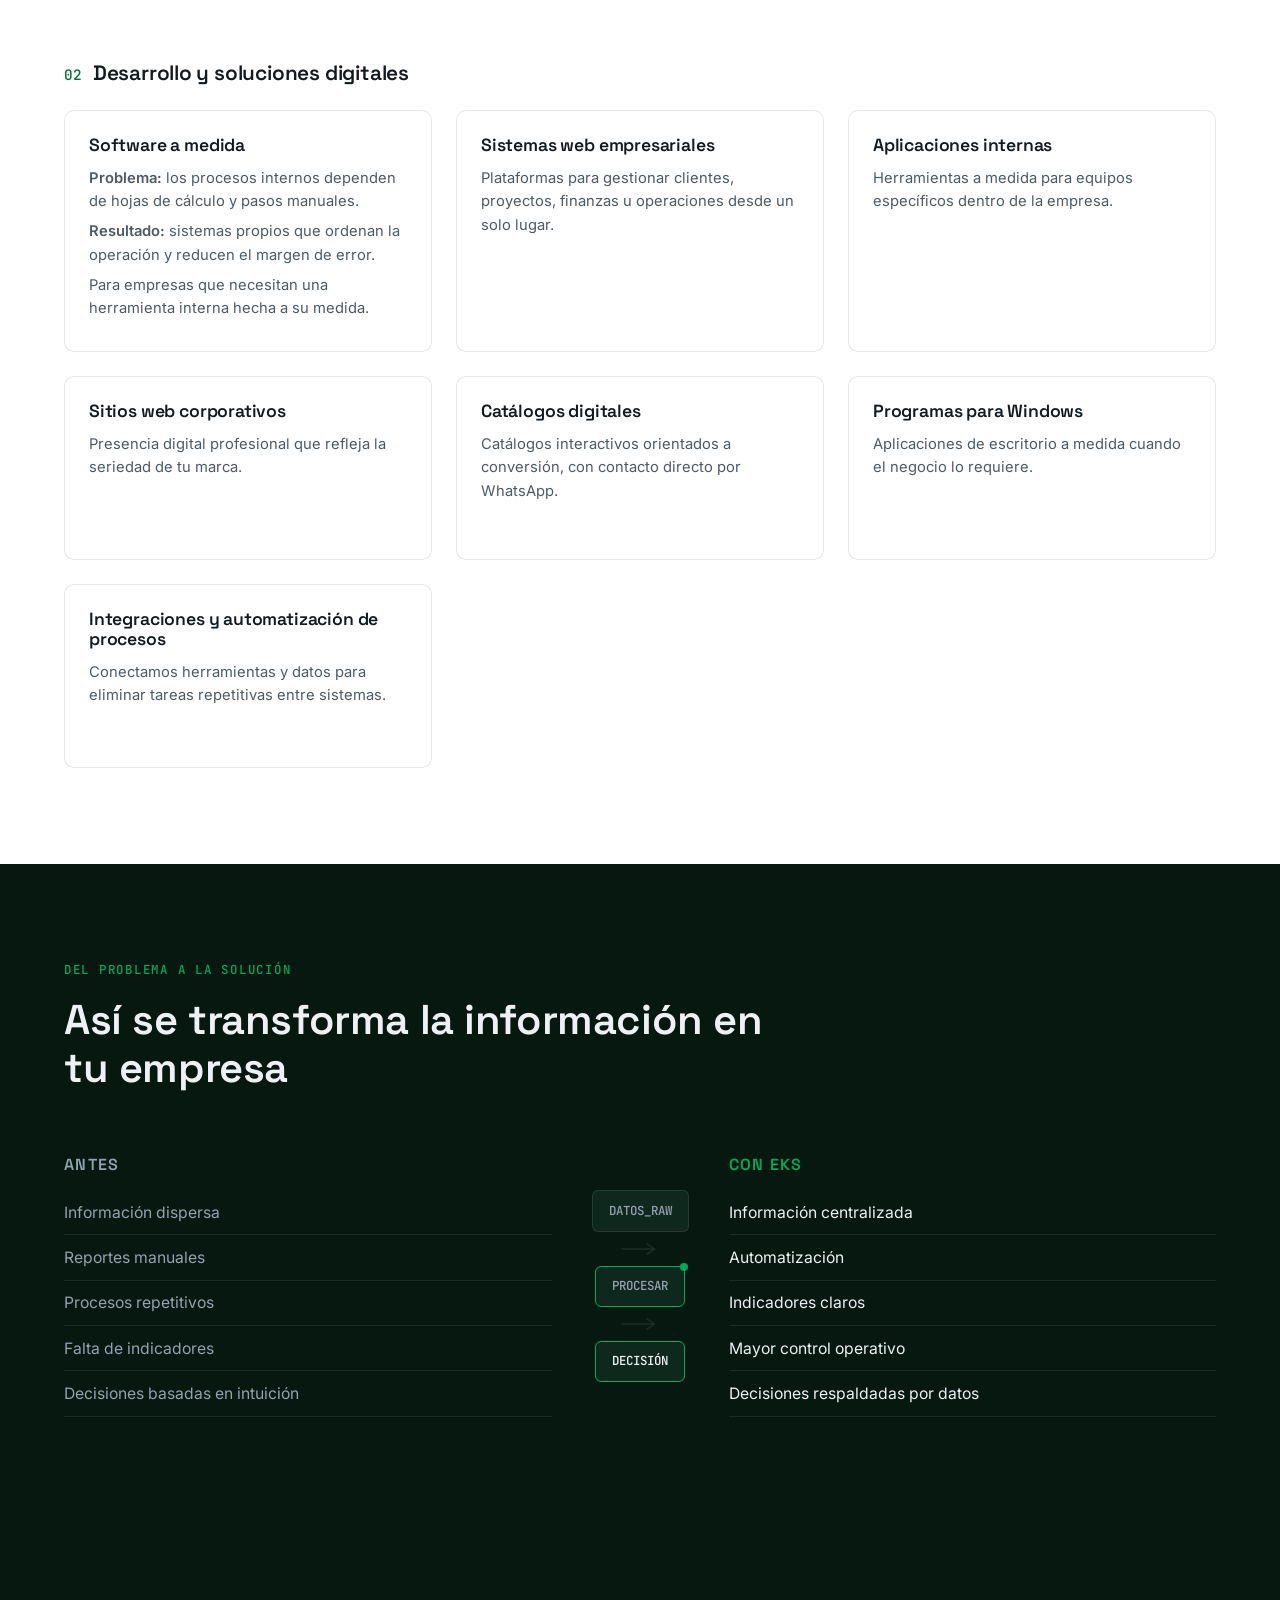
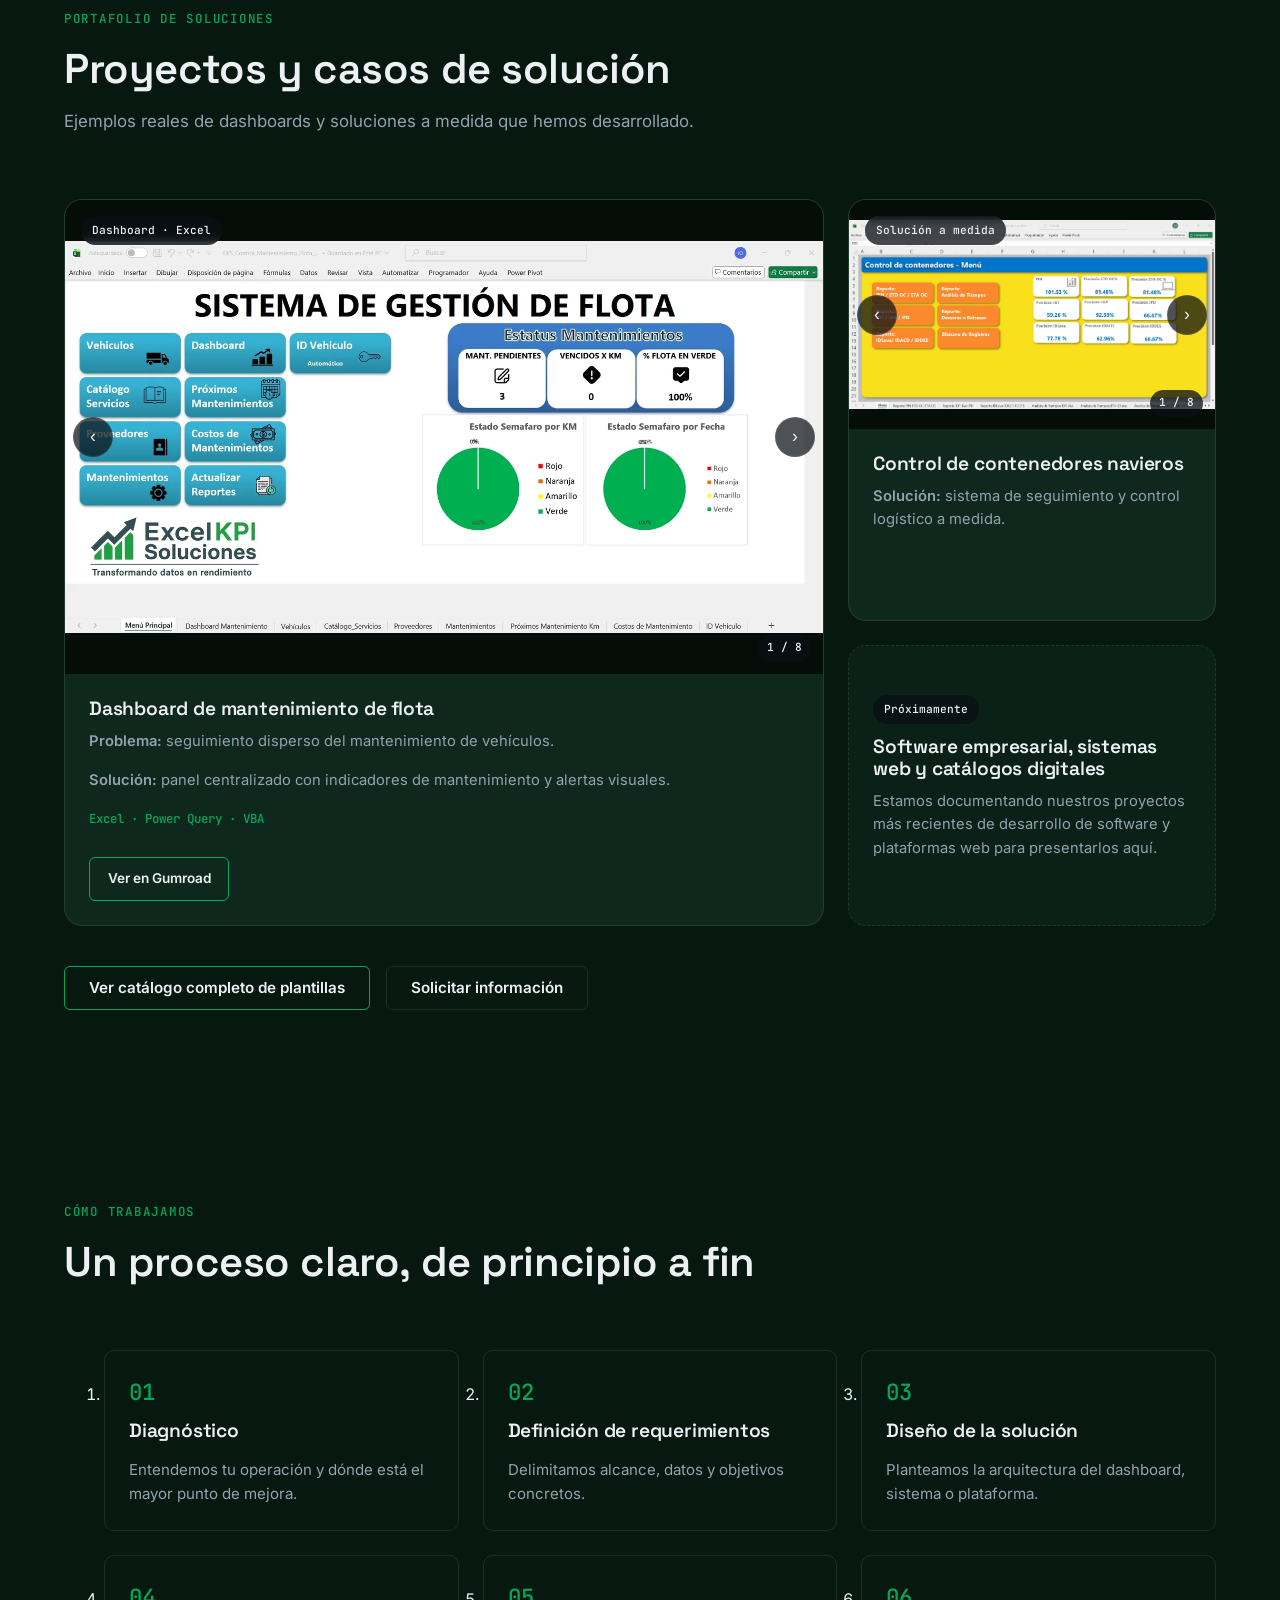
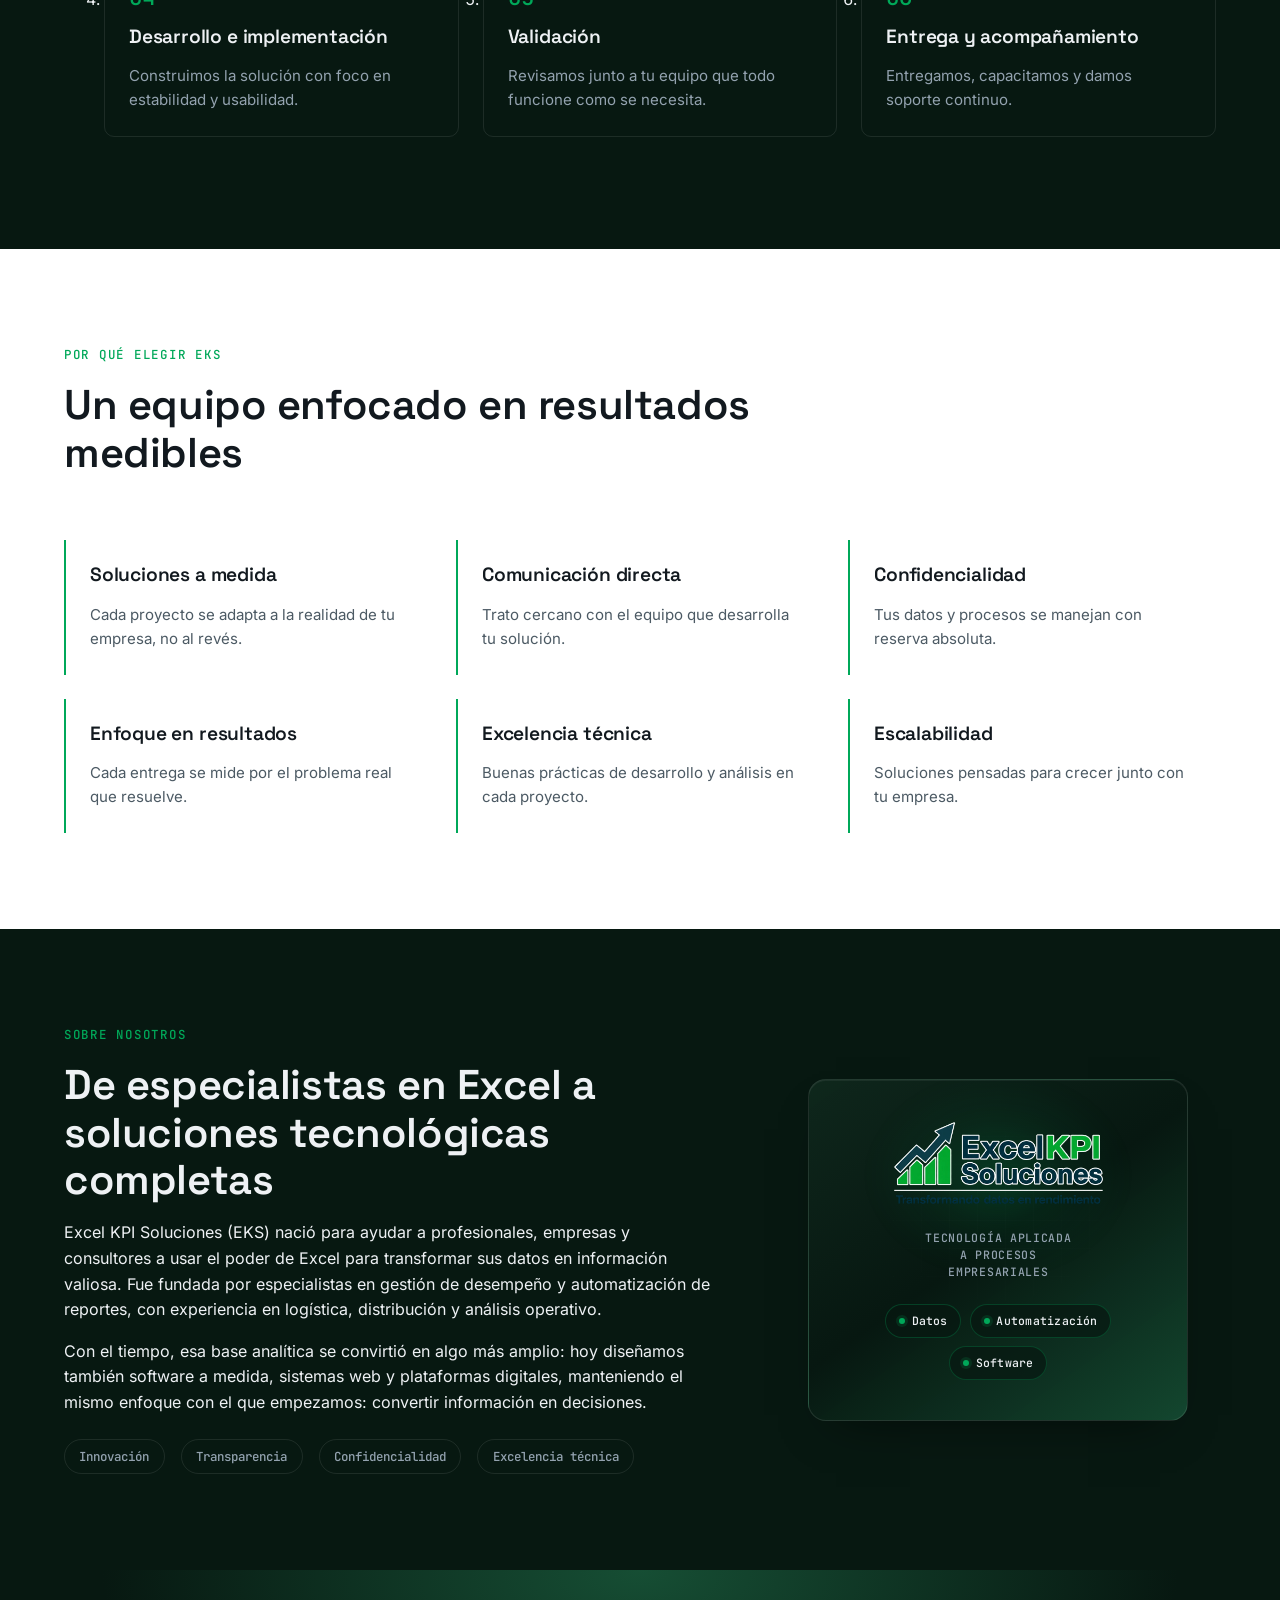
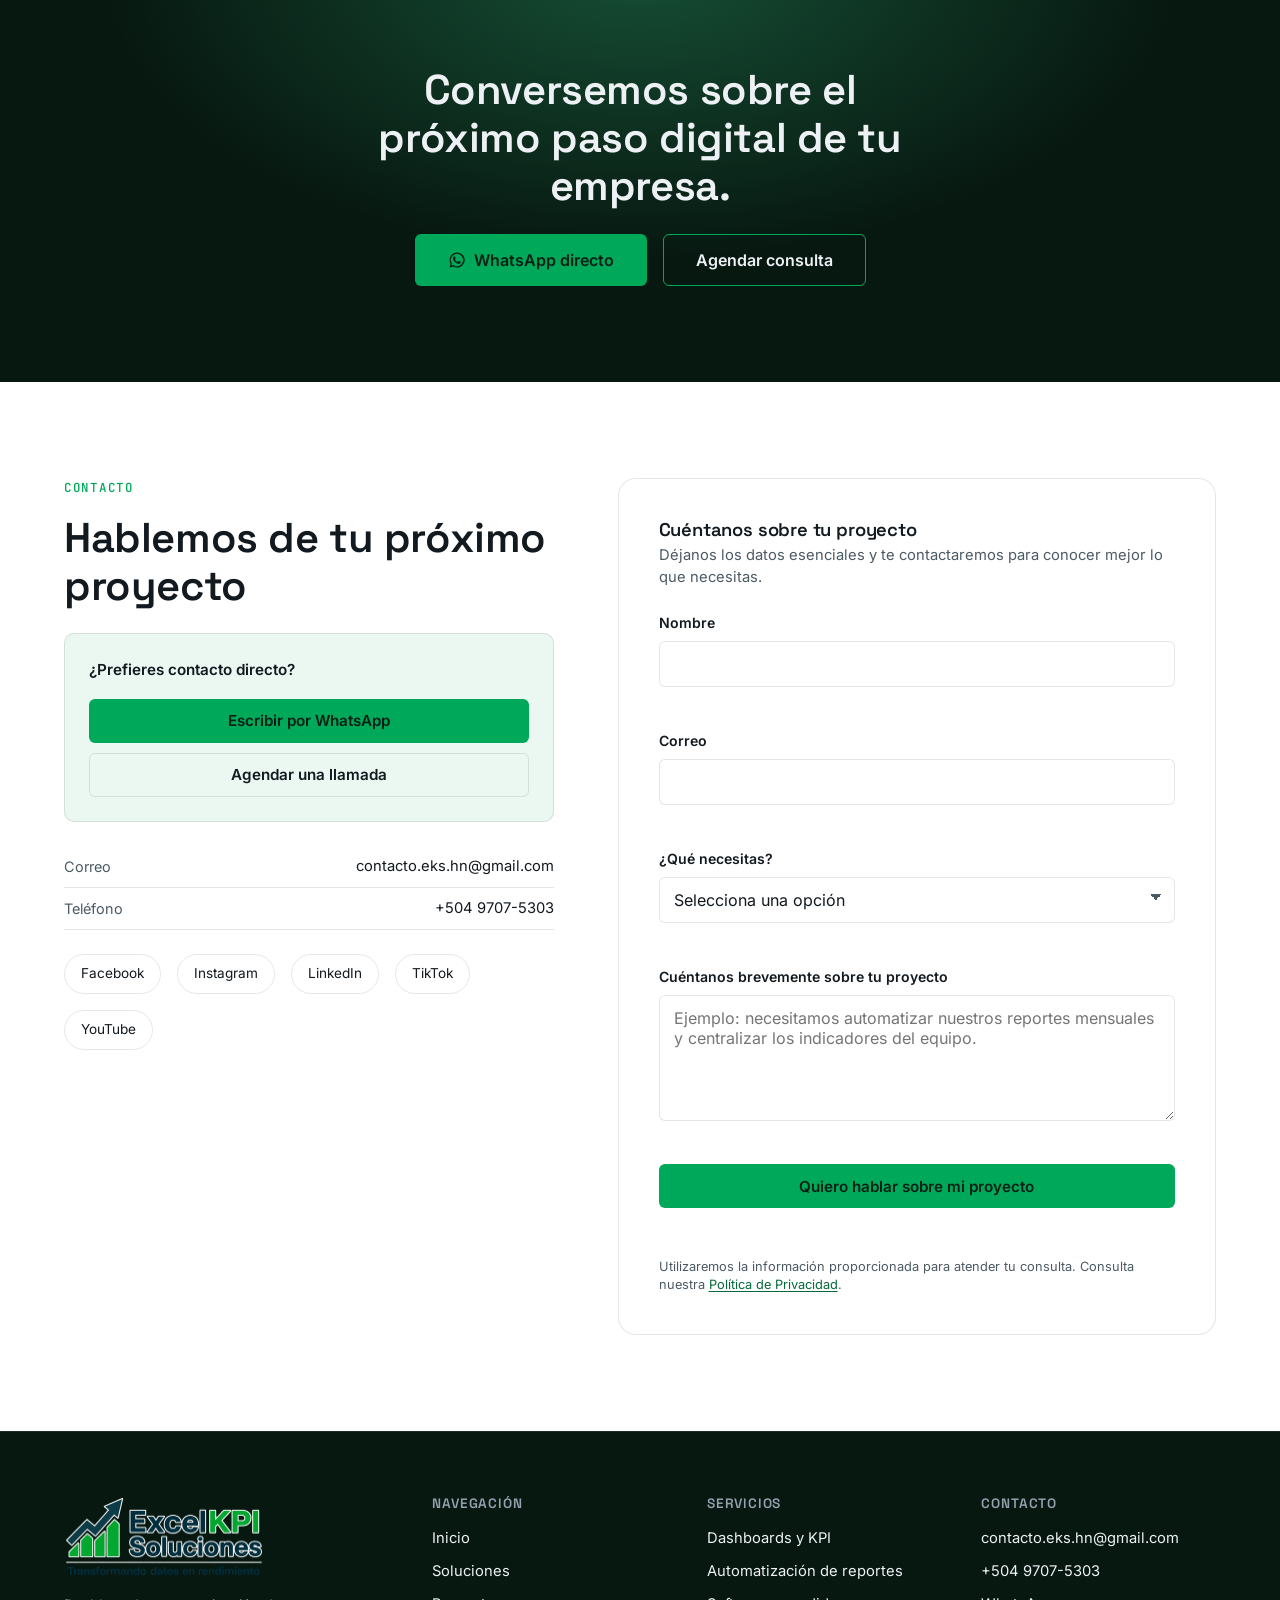
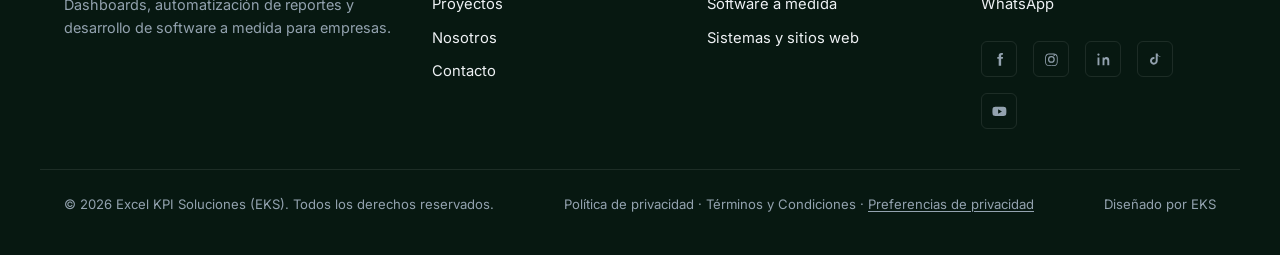
==== commit 2e3405dd: "Actualización de correo en en Hablanos de tu proximo proyecto" ====
--- a/index.html
+++ b/index.html
@@ -534,7 +534,7 @@
         <ul class="contact-list contact-list--meta">
           <li>
             <span class="contact-label">Correo</span>
-            <a href="mailto:eks.soluciones@gmail.com">eks.soluciones@gmail.com</a>
+            <a href="mailto:contacto.eks.hn@gmail.com">contacto.eks.hn@gmail.com</a>
           </li>
           <li>
             <span class="contact-label">Teléfono</span>
